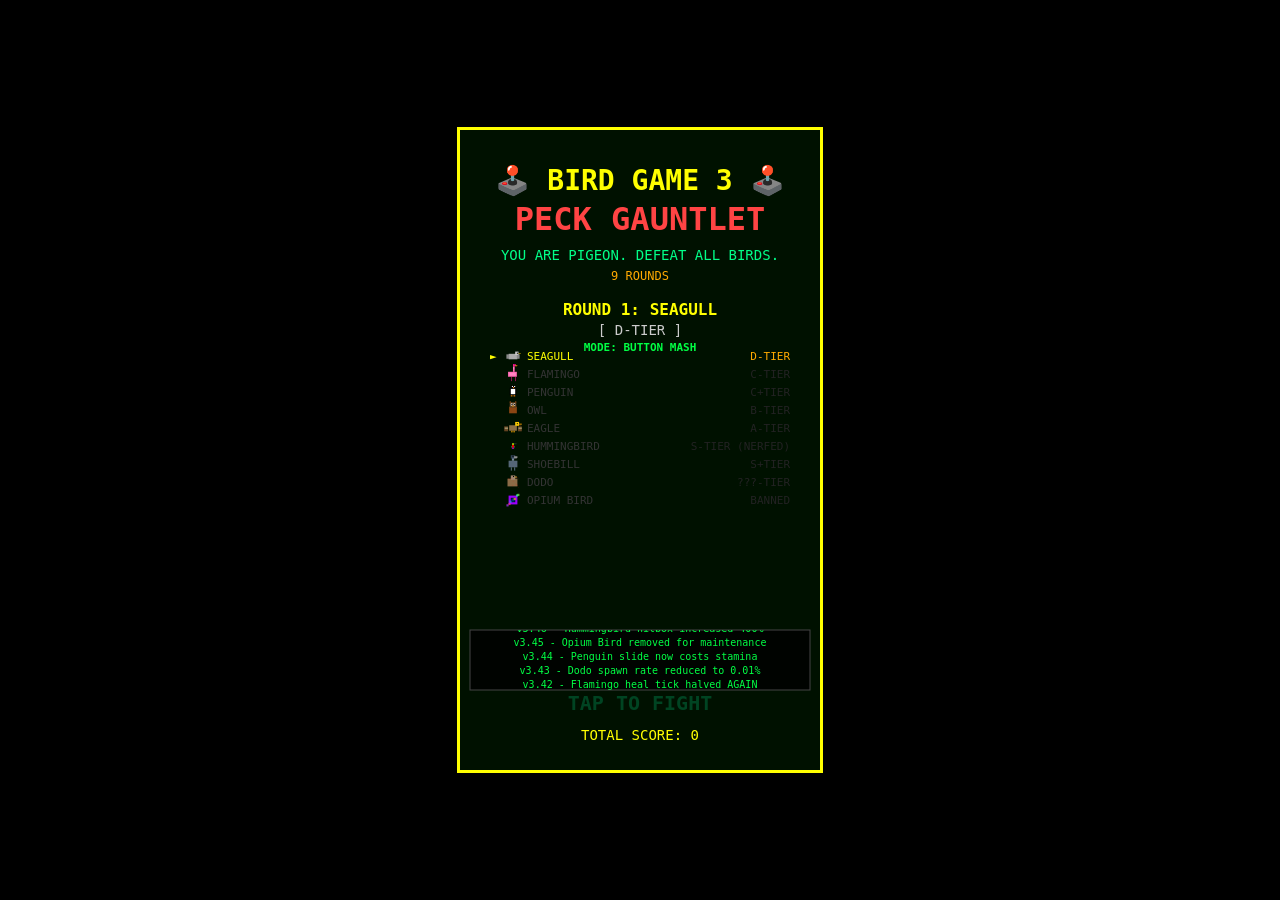
==== docs/index.html @ d5f51c81 "Adjust Hummingbird RHYTHM mechanic: perfect hit resets power, regular hit cuts by 50% Agent-Logs-Url" ====
<!DOCTYPE html>
<html lang="en">
<head>
    <meta charset="UTF-8">
    <meta name="viewport" content="width=device-width, initial-scale=1.0, user-scalable=no">
    <title>🕹️ BIRD GAME 3 - PECK GAUNTLET 🕹️</title>
    <style>
        * { touch-action: manipulation; -webkit-tap-highlight-color: transparent; }
        body { 
            margin: 0; padding: 0; overflow: hidden; background: #000; 
            font-family: monospace; height: 100vh;
            display: flex; justify-content: center; align-items: center;
        }
        canvas { 
            width: 100vw; height: 100vh; 
            max-width: 360px; max-height: 640px; 
            margin: auto; display: block; 
            background: #001100; 
            image-rendering: pixelated; 
            border: 3px solid #ffff00;
        }
    </style>
</head>
<body>
    <canvas id="c" width="360" height="640"></canvas>
    <script>
        console.log('🦜 BIRD GAME 3 - PECK GAUNTLET LOADED');
        const canvas = document.getElementById('c');
        const ctx = canvas.getContext('2d');
        ctx.imageSmoothingEnabled = false;
        const W = 360, H = 640;

        // ===== AUDIO SYNTHESIS (Arcade Style) =====
        const audioCtx = new (window.AudioContext || window.webkitAudioContext)();
        
        function resumeAudioContext() {
            if (audioCtx.state === 'suspended') {
                audioCtx.resume().catch(err => console.log('Audio context resume error:', err));
            }
        }
        
        function playTone(freq, duration, volume = 0.3, waveType = 'square') {
            resumeAudioContext();
            const osc = audioCtx.createOscillator();
            const gain = audioCtx.createGain();
            osc.type = waveType;
            osc.frequency.value = freq;
            gain.gain.setValueAtTime(volume, audioCtx.currentTime);
            gain.gain.exponentialRampToValueAtTime(0.01, audioCtx.currentTime + duration);
            osc.connect(gain);
            gain.connect(audioCtx.destination);
            osc.start(audioCtx.currentTime);
            osc.stop(audioCtx.currentTime + duration);
        }

        function playPeckSound(isPlayer = true) {
            if (isPlayer) {
                playTone(800, 0.08, 0.25, 'square');
                setTimeout(() => playTone(1200, 0.05, 0.2, 'square'), 40);
            } else {
                playTone(600, 0.1, 0.25, 'square');
                setTimeout(() => playTone(900, 0.08, 0.2, 'square'), 50);
            }
        }

        function playHitSound() {
            playTone(1400, 0.06, 0.3, 'sine');
            setTimeout(() => playTone(1800, 0.1, 0.25, 'sine'), 30);
        }

        function playUISound() {
            playTone(1000, 0.05, 0.25, 'square');
        }

        function playStartupJingle() {
            // Pleasant startup tune - simple ascending melody
            const notes = [
                {f: 440, d: 150},   // A4
                {f: 550, d: 150},   // C#5
                {f: 660, d: 150},   // E5
                {f: 880, d: 300}    // A5 - held longer
            ];
            let delay = 0;
            notes.forEach(({f, d}) => {
                setTimeout(() => playTone(f, d / 1000, 0.2, 'sine'), delay);
                delay += d + 50;
            });
        }

        function playVictoryFanfare() {
            const notes = [660, 660, 660, 800, 660, 500, 600];
            const durations = [150, 150, 150, 300, 300, 150, 200];
            let delay = 0;
            notes.forEach((freq, i) => {
                setTimeout(() => playTone(freq, durations[i] / 1000, 0.3, 'square'), delay);
                delay += durations[i];
            });
        }

        function playLevelTransition() {
            const notes = [
                {f: 523, d: 150},   // C5
                {f: 659, d: 150},   // E5
                {f: 784, d: 150},   // G5
                {f: 1047, d: 300}   // C6 - held longer
            ];
            let delay = 0;
            notes.forEach(({f, d}) => {
                setTimeout(() => playTone(f, d / 1000, 0.3, 'sine'), delay);
                delay += d + 50;
            });
        }

        let transitionSoundTimeout;

        function playTimingHitSound(perfect) {
            if (perfect) {
                playTone(1000, 0.05, 0.3, 'square');
                setTimeout(() => playTone(1400, 0.08, 0.25, 'square'), 30);
            } else {
                playTone(700, 0.06, 0.22, 'square');
            }
        }

        function playPrecisionHitSound(bullseye) {
            if (bullseye) {
                playTone(1600, 0.05, 0.3, 'sine');
                setTimeout(() => playTone(2000, 0.08, 0.25, 'sine'), 25);
            } else {
                playTone(1000, 0.06, 0.2, 'sine');
            }
        }

        function playRhythmHitSound(perfect) {
            if (perfect) {
                playTone(880, 0.05, 0.3, 'square');
                setTimeout(() => playTone(1100, 0.08, 0.25, 'square'), 30);
            } else {
                playTone(660, 0.06, 0.2, 'square');
            }
        }

        function playMissSound() {
            playTone(200, 0.08, 0.15, 'sawtooth');
        }

        // ===== BIRD ROSTER =====
        const BIRDS = [
            { name:'SEAGULL',    color:'#cccccc', accent:'#aaaaaa', size:0.9, hp:25, speed:0.08, dmg:1.0, 
              taunt:'EZ LOBBY', winQuote:'SEAGULL MAINS MAD', tier:'D-TIER', 
              stats:{wingDrag:12.1,beakSharp:'C',featherDens:34,peckDPS:8.7,glideRatio:'0.4:1'} },
            { name:'FLAMINGO',   color:'#ff69b4', accent:'#ff1493', size:1.3, hp:45, speed:0.06, dmg:1.3, 
              taunt:'HEALER DIFF', winQuote:'FLAMINGO HEALING NERFED', tier:'C-TIER',
              stats:{wingDrag:18.3,beakSharp:'B-',featherDens:41,peckDPS:6.2,healTick:'+2.1/s'} },
            { name:'PENGUIN',    color:'#4488ff', accent:'#2266cc', size:1.1, hp:38, speed:0.07, dmg:1.4, 
              taunt:'SLIDE SPAMMER', winQuote:'PENGUIN SLIDE PATCHED', tier:'C+TIER',
              stats:{wingDrag:5.0,beakSharp:'B',featherDens:88,peckDPS:11.4,slideSpeed:'MACH 2'} },
            { name:'OWL',        color:'#8B4513', accent:'#654321', size:1.0, hp:40, speed:0.07, dmg:1.6, 
              taunt:'STEALTH IS FAIR', winQuote:'OWL INVIS REMOVED', tier:'B-TIER',
              stats:{wingDrag:9.9,beakSharp:'A-',featherDens:62,peckDPS:14.1,stealthCD:'3.2s'} },
            { name:'EAGLE',      color:'#ffcc00', accent:'#cc9900', size:1.25, hp:50, speed:0.06, dmg:2.1, 
              taunt:'NO SKILL BIRD', winQuote:'EAGLE CARRIED BY HITBOX', tier:'A-TIER',
              stats:{wingDrag:31.7,beakSharp:'S-',featherDens:55,peckDPS:19.8,diveBomb:'420dmg'} },
            { name:'HUMMINGBIRD',color:'#00cc88', accent:'#009966', size:0.7, hp:28, speed:0.15, dmg:1.8, 
              taunt:'STILL BROKEN', winQuote:'HUMMER NERFED AGAIN!!', tier:'S-TIER (NERFED)',
              stats:{wingDrag:2.1,beakSharp:'SS',featherDens:12,peckDPS:31.4,hitbox:'BUGGED',nectarMeter:'EMPTY',staminaDrain:'SEVERE'} },
            { name:'SHOEBILL',   color:'#556677', accent:'#334455', size:1.4, hp:65, speed:0.05, dmg:2.6, 
              taunt:'THE GOAT', winQuote:'SHOEBILL IS FAIR BTW', tier:'S+TIER',
              stats:{wingDrag:44.0,beakSharp:'SS+',featherDens:71,peckDPS:24.6,intimidate:'MAX',stareDown:'∞'} },
            { name:'DODO',       color:'#ff4444', accent:'#cc0000', size:1.6, hp:85, speed:0.04, dmg:3.2, 
              taunt:'LEAVE NOW', winQuote:'HOW???', tier:'???-TIER',
              stats:{wingDrag:'N/A',beakSharp:'???',featherDens:'EXTINCT',peckDPS:'ERROR',existence:'ILLEGAL'} },
            { name:'OPIUM BIRD', color:'#9900ff', accent:'#6600cc', size:1.5, hp:90, speed:0.04, dmg:3.5, 
              taunt:'EROSION', winQuote:'OPIUM BIRD UNLOCKED???', tier:'BANNED',
              stats:{wingDrag:'∞',beakSharp:'VOID',featherDens:'NONE',peckDPS:'REDACTED',dimension:'4TH',rarity:'0.001%'} },
        ];

        const PATCH_NOTES = [
            'v3.47 - Shoebill stare nerfed (was instant KO)',
            'v3.46 - Hummingbird hitbox increased 400%',
            'v3.45 - Opium Bird removed for maintenance',
            'v3.44 - Penguin slide now costs stamina',
            'v3.43 - Dodo spawn rate reduced to 0.01%',
            'v3.42 - Flamingo heal tick halved AGAIN',
            'v3.41 - Eagle dive bomb cooldown +2s',
            'v3.40 - Owl stealth duration capped at 3s',
            'v3.39 - Seagull peck range reduced 15%',
            'v3.38 - HUMMER NECTAR METER ADDED',
            'v3.37 - Hummingbird wings now audible globally',
            'v3.36 - Pigeon peck spam unchanged (working as intended)',
            'v3.35 - Dodo removed from ranked (jk)',
            'v3.34 - Shoebill intimidate aura radius -10%',
            'v3.33 - Bird Game 4 announcement was fake',
            'v3.32 - Hummingbird stamina drain DOUBLED',
            'v3.31 - Fixed bug where Dodo could fly',
            'v3.30 - Opium Bird health pool "adjusted"',
            'v3.29 - Pigeon is fair and balanced - devs',
            'v3.28 - Hummingbird rest-on-flower mechanic added',
        ];

        const HUMMER_NERFS = [
            '⚠️ HITBOX: +400% (patch 1.0.4)',
            '⚠️ STAMINA: DRAINS IN 10s',
            '⚠️ 1-PECK KO BY PIGEON',
            '⚠️ WINGS AUDIBLE GLOBALLY',
            '⚠️ NECTAR METER: MANDATORY',
            '⚠️ STILL SOMEHOW BROKEN',
        ];

        let gameState = 'menu';
        let currentLevel = 0;
        let playerMeter = 0, aiMeter = 0;
        let playerHP = 0, playerMaxHP = 35;
        let aiHP = 0, aiMaxHP = 0;
        let combo = 0, score = 0, totalScore = 0, taps = 0;
        let peckAnim = 0, flashAnim = 0;
        let lastTap = 0;
        let frame = 0;
        let shakeX = 0, shakeY = 0;
        let patchScrollY = 0;
        let dodoWarningTimer = 0;
        let startupJinglePlayed = false;
        let hudGlitch = 0;
        let nerfAlertTimer = 0, nerfAlertText = '';
        let transitionTimer = 0;
        let roundStartFrame = 0;
        let gauntletWinStartFrame = 0;
        let finalApm = 0;
        let introStartFrame = 0;
        let prebattleStartFrame = 0;
        let menuStartFrame = 0;

        // ===== FIGHT STYLE SYSTEM =====
        // Each bird round uses a different WarioWare-style mechanic
        const BIRD_FIGHT_STYLES = [
            'TAP_MASH',    // 0: Seagull     - classic rapid tap
            'RHYTHM',      // 1: Flamingo    - catch the beat
            'TIMING_BAR',  // 2: Penguin     - tap the power zone
            'PRECISION',   // 3: Owl         - hit the moving target
            'TAP_MASH',    // 4: Eagle       - intense tap mash
            'RHYTHM',      // 5: Hummingbird - ultra-fast rhythm
            'TIMING_BAR',  // 6: Shoebill    - heavy timed strikes
            'PRECISION',   // 7: Dodo        - precision shots
            'TAP_MASH',    // 8: Opium Bird  - chaos tap
        ];
        const FIGHT_STYLE_NAMES = {
            'TAP_MASH':   'BUTTON MASH',
            'TIMING_BAR': 'TIMING STRIKE',
            'PRECISION':  'PRECISION SHOT',
            'RHYTHM':     'RHYTHM ATTACK',
        };
        let fightStyle = 'TAP_MASH';
        // TIMING_BAR / RHYTHM shared oscillator
        let sweetSpotPhase = 0;
        // PRECISION target state
        let precTarget = { x: 180, y: 280, vx: 2.5, vy: 1.8, r: 28, flash: 0 };
        // RHYTHM beat track
        let beats = [], beatSpawnTimer = 0;
        // Shared hit feedback display
        let hitFeedback = '', hitFeedbackTimer = 0;
        // Input debounce for non-tap-mash modes
        let lastInputTime = 0;

        let fakeHudValues = { wingDrag:0, beakSharp:0, momentum:0, peckSync:0 };

        function currentBird() { return BIRDS[currentLevel]; }

        function drawSeagull(x, y, lunge, scale = 1) {
            const s = scale;
            ctx.save();
            ctx.translate(x, y);
            if (lunge > 0) ctx.translate(lunge, 0);
            // Body (gray)
            ctx.fillStyle = '#aaaaaa';
            ctx.fillRect(-8*s, -4*s, 16*s, 10*s);
            // Wings
            ctx.fillStyle = '#888888';
            ctx.fillRect(-12*s, -3*s, 5*s, 8*s);
            ctx.fillRect(7*s, -3*s, 5*s, 8*s);
            // Head
            ctx.fillStyle = '#cccccc';
            ctx.fillRect(4*s, -8*s, 6*s, 6*s);
            // Eye
            ctx.fillStyle = '#000000';
            ctx.fillRect(7*s, -6*s, 2*s, 2*s);
            // Beak
            ctx.fillStyle = '#ffcc00';
            ctx.fillRect(10*s, -5*s, 4*s, 1*s);
            ctx.restore();
        }

        function drawFlamingo(x, y, lunge, scale = 1) {
            const s = scale;
            ctx.save();
            ctx.translate(x, y);
            if (lunge > 0) ctx.translate(lunge, 0);
            // Body (rotund, characteristic shape)
            ctx.fillStyle = '#ff69b4';
            ctx.fillRect(-9*s, -4*s, 16*s, 9*s);
            // Body highlight (lighter pink)
            ctx.fillStyle = '#ff85c1';
            ctx.fillRect(-7*s, -2*s, 12*s, 5*s);
            // Long S-curve neck
            ctx.fillStyle = '#ff69b4';
            ctx.fillRect(0*s, -14*s, 3*s, 10*s);
            // Neck curve detail
            ctx.fillStyle = '#ff85c1';
            ctx.fillRect(0*s, -12*s, 2*s, 3*s);
            // Head
            ctx.fillStyle = '#ff1493';
            ctx.fillRect(0*s, -18*s, 5*s, 4*s);
            // Beak (curved downward)
            ctx.fillStyle = '#ffaa00';
            ctx.fillRect(4*s, -16*s, 4*s, 1*s);
            ctx.fillRect(5*s, -15*s, 2*s, 1*s);
            // Eye
            ctx.fillStyle = '#000000';
            ctx.fillRect(2*s, -17*s, 1*s, 1*s);
            // Legs (long and thin, characteristic)
            ctx.fillStyle = '#ff1493';
            ctx.fillRect(-3*s, 5*s, 1*s, 8*s);
            ctx.fillRect(4*s, 5*s, 1*s, 8*s);
            ctx.restore();
        }

        function drawPenguin(x, y, lunge, scale = 1) {
            const s = scale;
            ctx.save();
            ctx.translate(x, y);
            if (lunge > 0) ctx.translate(lunge, 0);
            // Body (black)
            ctx.fillStyle = '#000000';
            ctx.fillRect(-6*s, -8*s, 12*s, 14*s);
            // Belly (white)
            ctx.fillStyle = '#ffffff';
            ctx.fillRect(-4*s, -6*s, 8*s, 10*s);
            // Head (black)
            ctx.fillStyle = '#000000';
            ctx.fillRect(-4*s, -12*s, 8*s, 6*s);
            // Eyes
            ctx.fillStyle = '#ffffff';
            ctx.fillRect(-2*s, -11*s, 2*s, 2*s);
            ctx.fillRect(2*s, -11*s, 2*s, 2*s);
            // Beak
            ctx.fillStyle = '#ff8800';
            ctx.fillRect(0*s, -9*s, 2*s, 2*s);
            // Feet
            ctx.fillStyle = '#ff8800';
            ctx.fillRect(-4*s, 6*s, 3*s, 2*s);
            ctx.fillRect(1*s, 6*s, 3*s, 2*s);
            ctx.restore();
        }

        function drawOwl(x, y, lunge, scale = 1) {
            const s = scale;
            ctx.save();
            ctx.translate(x, y);
            if (lunge > 0) ctx.translate(lunge, 0);
            // Body
            ctx.fillStyle = '#8B4513';
            ctx.fillRect(-7*s, -6*s, 14*s, 12*s);
            // Head
            ctx.fillStyle = '#654321';
            ctx.fillRect(-6*s, -14*s, 12*s, 10*s);
            // Ear tufts
            ctx.fillStyle = '#8B4513';
            ctx.fillRect(-6*s, -16*s, 2*s, 3*s);
            ctx.fillRect(4*s, -16*s, 2*s, 3*s);
            // Big eyes (white)
            ctx.fillStyle = '#ffffff';
            ctx.fillRect(-4*s, -12*s, 3*s, 4*s);
            ctx.fillRect(1*s, -12*s, 3*s, 4*s);
            // Pupils
            ctx.fillStyle = '#000000';
            ctx.fillRect(-3*s, -11*s, 2*s, 2*s);
            ctx.fillRect(2*s, -11*s, 2*s, 2*s);
            // Beak
            ctx.fillStyle = '#ffaa00';
            ctx.fillRect(-1*s, -8*s, 2*s, 2*s);
            ctx.restore();
        }

        function drawEagle(x, y, lunge, scale = 1) {
            const s = scale;
            ctx.save();
            ctx.translate(x, y);
            if (lunge > 0) ctx.translate(lunge, 0);
            // Body (brown)
            ctx.fillStyle = '#8B6F47';
            ctx.fillRect(-7*s, -5*s, 14*s, 10*s);
            // Wings spread wide
            ctx.fillStyle = '#654321';
            ctx.fillRect(-16*s, -3*s, 7*s, 9*s);
            ctx.fillRect(9*s, -3*s, 7*s, 9*s);
            // Wing detail (lighter stripe)
            ctx.fillStyle = '#9B8F67';
            ctx.fillRect(-15*s, -1*s, 6*s, 3*s);
            ctx.fillRect(10*s, -1*s, 6*s, 3*s);
            // Head (golden)
            ctx.fillStyle = '#ffcc00';
            ctx.fillRect(4*s, -11*s, 7*s, 7*s);
            // Eye (fierce!)
            ctx.fillStyle = '#000000';
            ctx.fillRect(7*s, -9*s, 2*s, 2*s);
            ctx.fillStyle = '#ffff00';
            ctx.fillRect(8*s, -8*s, 1*s, 1*s);
            // Hooked beak (prominent)
            ctx.fillStyle = '#cc8800';
            ctx.fillRect(11*s, -8*s, 5*s, 2*s);
            ctx.fillStyle = '#aa6600';
            ctx.fillRect(11*s, -6*s, 4*s, 1*s);
            // Talons (feet)
            ctx.fillStyle = '#ffaa00';
            ctx.fillRect(-3*s, 5*s, 2*s, 3*s);
            ctx.fillRect(1*s, 5*s, 2*s, 3*s);
            ctx.restore();
        }

        function drawHummingbird(x, y, lunge, scale = 1) {
            const s = scale;
            ctx.save();
            ctx.translate(x, y);
            if (lunge > 0) ctx.translate(lunge, 0);
            // Body (tiny and iridescent)
            ctx.fillStyle = `hsl(${frame*5%360},100%,45%)`;
            ctx.fillRect(-2*s, -2*s, 4*s, 5*s);
            // Head (distinct)
            ctx.fillStyle = `hsl(${frame*6%360},100%,50%)`;
            ctx.fillRect(-1.5*s, -5*s, 3*s, 3*s);
            // Long needle-like beak
            ctx.fillStyle = '#888888';
            ctx.fillRect(1.5*s, -4*s, 5*s, 0.5*s);
            // Tail (spread)
            ctx.fillStyle = `hsl(${frame*4%360},80%,45%)`;
            ctx.fillRect(-2*s, 3*s, 4*s, 2*s);
            // Wing beats (animated, rapid motion)
            ctx.fillStyle = `hsla(${frame*12%360},90%,55%,0.7)`;
            ctx.fillRect(-3.5*s, 0*s, 1*s, 3*s);
            ctx.fillRect(2.5*s, 0*s, 1*s, 3*s);
            ctx.restore();
        }

        function drawShoebill(x, y, lunge, scale = 1) {
            const s = scale;
            ctx.save();
            ctx.translate(x, y);
            if (lunge > 0) ctx.translate(lunge, 0);
            // Body
            ctx.fillStyle = '#556677';
            ctx.fillRect(-8*s, -6*s, 16*s, 12*s);
            // Long neck
            ctx.fillStyle = '#778899';
            ctx.fillRect(-2*s, -12*s, 4*s, 6*s);
            // Head
            ctx.fillStyle = '#334455';
            ctx.fillRect(-4*s, -16*s, 8*s, 6*s);
            // HUGE beak
            ctx.fillStyle = '#999999';
            ctx.fillRect(2*s, -14*s, 6*s, 3*s);
            ctx.fillStyle = '#777777';
            ctx.fillRect(2*s, -11*s, 5*s, 1*s);
            // Eye
            ctx.fillStyle = '#000000';
            ctx.fillRect(-1*s, -15*s, 2*s, 2*s);
            // Legs
            ctx.fillStyle = '#556677';
            ctx.fillRect(-4*s, 6*s, 2*s, 6*s);
            ctx.fillRect(2*s, 6*s, 2*s, 6*s);
            ctx.restore();
        }

        function drawDodo(x, y, lunge, scale = 1) {
            const s = scale;
            ctx.save();
            ctx.translate(x, y);
            if (lunge > 0) ctx.translate(lunge, 0);
            // Round body (heavy!)
            ctx.fillStyle = '#8B6B47';
            ctx.fillRect(-10*s, -6*s, 18*s, 14*s);
            // Head
            ctx.fillStyle = '#A0826D';
            ctx.fillRect(-4*s, -12*s, 8*s, 8*s);
            // Beak
            ctx.fillStyle = '#ccaa44';
            ctx.fillRect(3*s, -10*s, 4*s, 2*s);
            // Eye
            ctx.fillStyle = '#000000';
            ctx.fillRect(0*s, -11*s, 2*s, 2*s);
            // Red static flicker (particle-style, no box)
            if (frame%10 < 3) {
                for (let i = 0; i < 12; i++) {
                    ctx.fillStyle = `rgba(255,0,0,${0.15 + Math.random() * 0.2})`;
                    const px = (-12 + Math.random() * 22) * s;
                    const py = (-14 + Math.random() * 24) * s;
                    ctx.fillRect(px, py, 1.5*s, 1.5*s);
                }
            }
            ctx.restore();
        }

        function drawOpiumBird(x, y, lunge, scale = 1) {
            const s = scale;
            ctx.save();
            ctx.translate(x, y);
            if (lunge > 0) ctx.translate(lunge, 0);
            // Giant eye
            ctx.fillStyle = '#9900ff';
            ctx.fillRect(-8*s, -8*s, 16*s, 16*s);
            // Pupil (animated)
            ctx.fillStyle = '#000000';
            ctx.fillRect(-4*s, -4*s, 8*s, 8*s);
            // Iris glow
            ctx.fillStyle = `hsla(${frame*8%360},100%,50%,0.5)`;
            ctx.fillRect(-3*s, -3*s, 6*s, 6*s);
            // Spinning particles (keeps special effect)
            for (let i = 0; i < 6; i++) {
                ctx.fillStyle = `hsla(${frame*3+i*60},100%,60%,0.7)`;
                const px = Math.sin(frame*0.05+i) * 10 * s;
                const py = Math.cos(frame*0.07+i) * 10 * s;
                ctx.fillRect(px-2*s, py-2*s, 4*s, 4*s);
            }
            ctx.restore();
        }

        function drawPixelBird(x, y, bird, facingLeft, lunge, customScale = null) {
            const scale = customScale ?? ((bird.size || 1) * 1.8);
            ctx.save();
            ctx.translate(x, y);
            // All birds drawn facing RIGHT, flip if needed
            if (facingLeft) ctx.scale(-1, 1);
            
            switch(bird.name) {
                case 'SEAGULL':     drawSeagull(0, 0, lunge, scale); break;
                case 'FLAMINGO':    drawFlamingo(0, 0, lunge, scale); break;
                case 'PENGUIN':     drawPenguin(0, 0, lunge, scale); break;
                case 'OWL':         drawOwl(0, 0, lunge, scale); break;
                case 'EAGLE':       drawEagle(0, 0, lunge, scale); break;
                case 'HUMMINGBIRD': drawHummingbird(0, 0, lunge, scale); break;
                case 'SHOEBILL':    drawShoebill(0, 0, lunge, scale); break;
                case 'DODO':        drawDodo(0, 0, lunge, scale); break;
                case 'OPIUM BIRD':  drawOpiumBird(0, 0, lunge, scale); break;
            }
            ctx.restore();
        }

        function drawPigeon(x, y, lunge, scale = 1) {
            const s = 1.2 * scale;
            ctx.save();
            ctx.translate(x, y);
            // Pixel-art pigeon, drawn facing RIGHT (head/beak on +x side)
            if (lunge > 0) ctx.translate(lunge, 0);

            // Tail (leftmost, slightly downward)
            ctx.fillStyle = '#555';
            ctx.fillRect(-19*s, 1*s, 7*s, 5*s);

            // Body
            ctx.fillStyle = '#888';
            ctx.fillRect(-14*s, -5*s, 24*s, 13*s);

            // Belly highlight
            ctx.fillStyle = '#aaaaaa';
            ctx.fillRect(-10*s, -1*s, 14*s, 8*s);

            // Wing stripe
            ctx.fillStyle = '#555';
            ctx.fillRect(-10*s, -4*s, 18*s, 2*s);

            // Iridescent neck (shifts colour every frame)
            ctx.fillStyle = `hsl(${frame*3%360},70%,45%)`;
            ctx.fillRect(2*s, -7*s, 8*s, 7*s);

            // Head
            ctx.fillStyle = '#999';
            ctx.fillRect(4*s, -11*s, 8*s, 8*s);

            // Beak (upper + lower)
            ctx.fillStyle = '#cc9900';
            ctx.fillRect(11*s, -8*s, 6*s, 3*s);
            ctx.fillStyle = '#aa8800';
            ctx.fillRect(11*s, -6*s, 5*s, 2*s);

            // Eye (white sclera, black pupil, orange iris dot)
            ctx.fillStyle = '#ffffff';
            ctx.fillRect(8*s, -10*s, 4*s, 4*s);
            ctx.fillStyle = '#000000';
            ctx.fillRect(9*s, -9*s, 2*s, 2*s);
            ctx.fillStyle = '#ff6600';
            ctx.fillRect(9*s, -9*s, 1*s, 1*s);

            // Feet
            ctx.fillStyle = '#cc7700';
            ctx.fillRect(-3*s, 8*s, 2*s, 5*s);
            ctx.fillRect(-6*s, 13*s, 4*s, 2*s);
            ctx.fillRect(-3*s, 13*s, 5*s, 2*s);
            ctx.fillRect(3*s, 8*s, 2*s, 5*s);
            ctx.fillRect( 0*s, 13*s, 3*s, 2*s);
            ctx.fillRect( 3*s, 13*s, 5*s, 2*s);

            ctx.restore();
        }


        function updateFakeHud() {
            fakeHudValues.wingDrag = (Math.sin(frame*0.02)*15 + 30 + combo*0.5).toFixed(1);
            fakeHudValues.beakSharp = ['C','C+','B-','B','B+','A-','A','A+','S','S+','SS'][Math.min(combo, 10)];
            fakeHudValues.momentum = Math.floor(Math.sin(frame*0.03)*50 + 50 + taps*0.1);
            fakeHudValues.peckSync = (Math.cos(frame*0.015)*20 + 80).toFixed(1) + '%';
        }

        function drawFakeHud() {
            ctx.fillStyle = 'rgba(0,20,0,0.85)';
            ctx.fillRect(5, 90, 145, 85);
            ctx.strokeStyle = '#00ff44'; ctx.lineWidth = 1;
            ctx.strokeRect(5, 90, 145, 85);
            ctx.fillStyle = '#00ff44'; ctx.font = '8px monospace'; ctx.textAlign = 'left';
            ctx.fillText(`WING DRAG: ${fakeHudValues.wingDrag}`, 10, 102);
            ctx.fillText(`BEAK: ${fakeHudValues.beakSharp}`, 10, 112);
            ctx.fillText(`MOMENTUM: ${fakeHudValues.momentum}`, 10, 122);
            ctx.fillText(`PECK SYNC: ${fakeHudValues.peckSync}`, 10, 132);
            ctx.fillStyle = '#ffff00';
            ctx.fillText(`FEATHER: ${Math.floor(frame*0.3%99)+1}/99`, 10, 142);
            ctx.fillText(`LOBBY: #${(frame*7%9999).toString().padStart(4,'0')}`, 10, 152);

            const b = currentBird();
            ctx.fillStyle = 'rgba(20,0,0,0.85)';
            ctx.fillRect(W-150, 90, 145, 85);
            ctx.strokeStyle = '#ff4444'; ctx.lineWidth = 1;
            ctx.strokeRect(W-150, 90, 145, 85);
            ctx.fillStyle = '#ff8844'; ctx.font = '8px monospace'; ctx.textAlign = 'right';
            const s = b.stats;
            ctx.fillText(`DRAG: ${s.wingDrag}`, W-10, 102);
            ctx.fillText(`BEAK: ${s.beakSharp}`, W-10, 112);
            ctx.fillText(`DPS: ${s.peckDPS}`, W-10, 122);
            ctx.fillText(`DENS: ${s.featherDens}`, W-10, 132);
            const extraKey = Object.keys(s).find(k => !['wingDrag','beakSharp','featherDens','peckDPS'].includes(k));
            if (extraKey) {
                ctx.fillStyle = '#ff4444';
                ctx.fillText(`${extraKey.toUpperCase()}: ${s[extraKey]}`, W-10, 142);
            }
            ctx.fillStyle = '#ff6666';
            ctx.fillText(`TIER: ${b.tier}`, W-10, 152);
        }

        function drawNerfAlert() {
            if (nerfAlertTimer > 0 && currentLevel === 5) {
                const alpha = Math.min(nerfAlertTimer / 30, 1);
                ctx.fillStyle = `rgba(255,0,0,${alpha * 0.3})`;
                ctx.fillRect(0, 155, W, 28);
                ctx.fillStyle = `rgba(255,255,0,${alpha})`;
                ctx.font = 'bold 11px monospace';
                ctx.textAlign = 'center';
                ctx.fillText(nerfAlertText, W/2, 173);
                nerfAlertTimer--;
            }
        }

        function drawTransition() {
            const b = BIRDS[currentLevel];
            ctx.fillStyle = '#002200';
            ctx.fillRect(0,0,W,H);
            ctx.fillStyle = '#00ff44'; ctx.font = 'bold 28px monospace'; ctx.textAlign='center';
            ctx.fillText('PIGEON WINS!', W/2, 150);
            ctx.fillStyle = b.color; ctx.font = 'bold 20px monospace';
            ctx.fillText(`${b.name} DEFEATED`, W/2, 200);
            ctx.fillStyle = '#ffff00'; ctx.font = '16px monospace';
            ctx.fillText(b.winQuote, W/2, 250);
            ctx.fillStyle = '#ffaa00'; ctx.font = 'bold 18px monospace';
            ctx.fillText(`SCORE: +${score}`, W/2, 310);
            if (currentLevel === 5) {
                ctx.fillStyle = '#ff4444'; ctx.font = 'bold 14px monospace';
                ctx.fillText('🎉 HUMMER FINALLY NERFED 🎉', W/2, 380);
                ctx.fillStyle = '#ffaa00'; ctx.font = '11px monospace';
                const ni = Math.floor(transitionTimer/45) % HUMMER_NERFS.length;
                ctx.fillText(HUMMER_NERFS[ni], W/2, 400);
            }
            ctx.fillStyle = '#888'; ctx.font = '12px monospace';
            const readyText = transitionTimer > 90 ? 'READY?' : `PREPARING... ${Math.ceil((90-transitionTimer)/30)}`;
            ctx.fillText(readyText, W/2, H-50);
        }

        function drawMenu() {
            ctx.fillStyle = '#001100';
            ctx.fillRect(0, 0, W, H);
            ctx.fillStyle = '#ffff00'; ctx.font = 'bold 28px monospace'; ctx.textAlign = 'center';
            ctx.fillText('🕹️ BIRD GAME 3 🕹️', W/2, 60);
            ctx.font = 'bold 32px monospace'; ctx.fillStyle = '#ff4444';
            ctx.fillText('PECK GAUNTLET', W/2, 100);
            ctx.font = '14px monospace'; ctx.fillStyle = '#00ff88';
            ctx.fillText('YOU ARE PIGEON. DEFEAT ALL BIRDS.', W/2, 130);
            ctx.fillStyle = '#ffaa00'; ctx.font = '12px monospace';
            ctx.fillText(`9 ROUNDS`, W/2, 150);
            ctx.fillStyle = '#ffff00'; ctx.font = 'bold 16px monospace';
            ctx.fillText(`ROUND ${currentLevel+1}: ${currentBird().name}`, W/2, 185);
            ctx.fillStyle = currentBird().color;
            ctx.font = '14px monospace';
            ctx.fillText(`[ ${currentBird().tier} ]`, W/2, 205);
            const styleKey = BIRD_FIGHT_STYLES[currentLevel] || 'TAP_MASH';
            const styleColors = { 'TAP_MASH':'#00ff44', 'TIMING_BAR':'#ffaa00', 'PRECISION':'#00ccff', 'RHYTHM':'#ff66ff' };
            ctx.fillStyle = styleColors[styleKey] || '#aaaaaa';
            ctx.font = 'bold 11px monospace';
            ctx.fillText(`MODE: ${FIGHT_STYLE_NAMES[styleKey] || styleKey}`, W/2, 221);
            ctx.font = '11px monospace'; ctx.textAlign = 'left';
            for (let i = 0; i < BIRDS.length; i++) {
                const y = 230 + i * 18;
                const beaten = i < currentLevel;
                const current = i === currentLevel;
                ctx.fillStyle = beaten ? '#006600' : (current ? '#ffff00' : '#333333');
                ctx.fillText(`${beaten ? '✓' : current ? '►' : ' '}`, 30, y);
                drawPixelBird(53, y - 4, BIRDS[i], false, 0, 0.55);
                ctx.fillText(`${BIRDS[i].name}`, 67, y);
                ctx.textAlign = 'right';
                ctx.fillStyle = beaten ? '#004400' : (current ? '#ffaa00' : '#222222');
                ctx.fillText(BIRDS[i].tier, W-30, y);
                ctx.textAlign = 'left';
            }
            ctx.fillStyle = 'rgba(0,0,0,0.8)'; ctx.fillRect(10, H-140, W-20, 60);
            ctx.strokeStyle = '#444'; ctx.strokeRect(10, H-140, W-20, 60);
            ctx.save();
            ctx.beginPath(); ctx.rect(10, H-140, W-20, 60); ctx.clip();
            ctx.fillStyle = '#00ff44'; ctx.font = '10px monospace'; ctx.textAlign = 'center';
            for (let i = 0; i < PATCH_NOTES.length; i++) {
                const y = H - 130 + i * 14 - patchScrollY;
                if (y > H-145 && y < H-75) {
                    ctx.fillText(PATCH_NOTES[i], W/2, y);
                }
            }
            ctx.restore();
            ctx.fillStyle = frame%40<20 ? '#00ff88' : '#004422';
            ctx.font = 'bold 20px monospace'; ctx.textAlign = 'center';
            ctx.fillText('TAP TO FIGHT', W/2, H-60);
            ctx.fillStyle = '#ffff00'; ctx.font = '14px monospace';
            ctx.fillText(`TOTAL SCORE: ${totalScore}`, W/2, H-30);
        }

        function drawBirdIntro() {
            const b = currentBird();
            const introFrames = frame - introStartFrame;
            const canContinue = introFrames > 75;

            const bg = ctx.createLinearGradient(0, 0, 0, H);
            bg.addColorStop(0, '#000814');
            bg.addColorStop(0.55, '#001a10');
            bg.addColorStop(1, '#000b07');
            ctx.fillStyle = bg;
            ctx.fillRect(0, 0, W, H);

            const aura = ctx.createRadialGradient(W / 2, 255, 15, W / 2, 255, 170);
            aura.addColorStop(0, `${b.color}55`);
            aura.addColorStop(0.5, `${b.color}22`);
            aura.addColorStop(1, 'rgba(0,0,0,0)');
            ctx.fillStyle = aura;
            ctx.fillRect(0, 90, W, 320);

            ctx.strokeStyle = `${b.color}66`;
            ctx.lineWidth = 2;
            for (let i = 0; i < 3; i++) {
                const r = 62 + i * 20 + Math.sin(frame * 0.03 + i) * 3;
                ctx.beginPath();
                ctx.arc(W / 2, 252, r, 0, Math.PI * 2);
                ctx.stroke();
            }

            for (let i = 0; i < 32; i++) {
                const colors = ['#ff006e', '#00d4ff', '#ffbe0b', '#fb5607', '#8338ec'];
                ctx.fillStyle = `${colors[i % colors.length]}88`;
                ctx.fillRect((i * 12 + frame * 5) % (W + 20) - 10, (i * 23 + frame * 3) % H, 4, 4);
            }

            ctx.fillStyle = '#ffff00';
            ctx.font = 'bold 14px monospace';
            ctx.textAlign = 'center';
            ctx.fillText(`INCOMING OPPONENT ${currentLevel + 1}/9`, W / 2, 80);

            drawPixelBird(W / 2, 250, b, true, 0);

            ctx.fillStyle = b.color;
            ctx.font = 'bold 30px monospace';
            ctx.fillText(b.name, W / 2, 340);
            ctx.fillStyle = '#ff8844';
            ctx.font = 'bold 14px monospace';
            ctx.fillText(`[ ${b.tier} ]`, W / 2, 365);

            ctx.fillStyle = '#ffffff';
            ctx.font = '12px monospace';
            ctx.fillText(`HP ${b.hp}  |  SPD ${b.speed.toFixed(2)}  |  DMG ${b.dmg.toFixed(1)}`, W / 2, 400);
            ctx.fillStyle = '#ff4444';
            ctx.font = 'bold 14px monospace';
            ctx.fillText(`"${b.taunt}"`, W / 2, 430);

            if (canContinue) {
                ctx.fillStyle = frame % 30 < 15 ? '#00ff88' : '#004422';
                ctx.font = 'bold 18px monospace';
                ctx.fillText('TAP TO CONTINUE', W / 2, 545);
            } else {
                ctx.fillStyle = '#888';
                ctx.font = 'bold 12px monospace';
                ctx.fillText(`LOCKED ${Math.ceil((75 - introFrames) / 60)}...`, W / 2, 545);
            }
        }

        function drawPreBattle() {
            const b = currentBird();
            const prebattleFrames = frame - prebattleStartFrame;
            const canStart = prebattleFrames > 45;
            ctx.fillStyle = '#000'; ctx.fillRect(0,0,W,H);
            const t = frame % 120;
            if (t < 60) {
                ctx.fillStyle = `rgba(${b.color},0.1)`;
                ctx.fillRect(0,0,W,H);
            }
            ctx.fillStyle = '#ffff00'; ctx.font = 'bold 18px monospace'; ctx.textAlign = 'center';
            ctx.fillText(`ROUND ${currentLevel+1}`, W/2, 100);
            ctx.font = 'bold 36px monospace'; ctx.fillStyle = '#ffffff';
            ctx.fillText('VS', W/2, 200);
            drawPigeon(W/2 - 80, 300, 0);
            ctx.fillStyle = '#00ff44'; ctx.font = 'bold 16px monospace';
            ctx.fillText('PIGEON', W/2 - 80, 350);
            drawPixelBird(W/2 + 80, 300, b, true, 0);
            ctx.fillStyle = b.color; ctx.font = 'bold 16px monospace';
            ctx.fillText(b.name, W/2 + 80, 350);
            ctx.font = '12px monospace'; ctx.fillStyle = '#ff8844';
            ctx.fillText(b.tier, W/2 + 80, 368);
            ctx.fillStyle = '#ff4444'; ctx.font = 'bold 14px monospace';
            ctx.fillText(`"${b.taunt}"`, W/2, 420);
            if (currentLevel === 5) {
                ctx.fillStyle = 'rgba(255,0,0,0.2)'; ctx.fillRect(0,440,W,60);
                ctx.fillStyle = '#ff4444'; ctx.font = 'bold 12px monospace';
                ctx.fillText('⚠️ HUMMINGBIRD NERFED IN v3.46 ⚠️', W/2, 458);
                ctx.fillStyle = '#ffaa00'; ctx.font = '10px monospace';
                ctx.fillText('HITBOX +400% | STAMINA DRAIN | NECTAR REQUIRED', W/2, 474);
                ctx.fillText('STILL SOMEHOW S-TIER???', W/2, 488);
            }
            if (canStart && frame % 30 < 15) {
                ctx.fillStyle = '#00ff88'; ctx.font = 'bold 18px monospace';
                ctx.fillText('TAP TO START', W/2, 540);
            } else if (!canStart) {
                ctx.fillStyle = '#888';
                ctx.font = 'bold 12px monospace';
                ctx.fillText(`GET READY ${Math.ceil((45 - prebattleFrames) / 60)}...`, W/2, 540);
            }
        }

        function drawDodoWarning() {
            ctx.fillStyle = '#110000'; ctx.fillRect(0,0,W,H);
            if (frame%10<5) {
                ctx.fillStyle = 'rgba(255,0,0,0.3)'; ctx.fillRect(0,0,W,H);
            }
            ctx.fillStyle = '#ff0000'; ctx.font = 'bold 28px monospace'; ctx.textAlign='center';
            ctx.fillText('⚠️ WARNING ⚠️', W/2, 150);
            ctx.font = 'bold 22px monospace'; ctx.fillStyle = '#ff4444';
            ctx.fillText('DODO DETECTED', W/2, 200);
            ctx.fillText('IN YOUR LOBBY', W/2, 235);
            ctx.font = '16px monospace'; ctx.fillStyle = '#ff8888';
            ctx.fillText('RECOMMENDED ACTION:', W/2, 300);
            ctx.font = 'bold 24px monospace'; ctx.fillStyle = '#ffffff';
            ctx.fillText('LEAVE IMMEDIATELY', W/2, 340);
            ctx.font = '14px monospace'; ctx.fillStyle = '#ff6666';
            ctx.fillText(`AUTO-QUIT IN ${Math.ceil((180-dodoWarningTimer)/60)}...`, W/2, 400);
            ctx.fillStyle = frame%20<10 ? '#ffff00' : '#000';
            ctx.font = 'bold 16px monospace';
            ctx.fillText('TAP TO FIGHT ANYWAY', W/2, 460);
            ctx.fillStyle = '#ff0000'; ctx.font = '10px monospace';
            ctx.fillText('(NOT RECOMMENDED)', W/2, 480);
        }

        function drawLose() {
            const b = currentBird();
            ctx.fillStyle = '#220000'; ctx.fillRect(0,0,W,H);
            ctx.fillStyle = '#ff4444'; ctx.font = 'bold 36px monospace'; ctx.textAlign='center';
            ctx.fillText(`${b.name} WINS!`, W/2, 150);
            ctx.fillStyle = '#ff8844'; ctx.font = '20px monospace';
            ctx.fillText(`"${b.taunt}"`, W/2, 200);
            ctx.fillStyle = '#ffff00'; ctx.font = 'bold 20px monospace';
            ctx.fillText(`SCORE: ${score}`, W/2, 270);
            const insults = ['GIT GUD','SKILL ISSUE','PIGEON DIFF','UNINSTALL','TOUCH GRASS','PECK HARDER','L + RATIO'];
            ctx.fillStyle = '#ff6644'; ctx.font = 'bold 18px monospace';
            ctx.fillText(insults[Math.floor(frame/60)%insults.length], W/2, 340);
            if (currentLevel === 5) {
                ctx.fillStyle = '#ff0000'; ctx.font = '14px monospace';
                ctx.fillText('LOST TO NERFED HUMMER 💀', W/2, 390);
            }
            if (currentLevel >= 7) {
                ctx.fillStyle = '#ff0000'; ctx.font = '14px monospace';
                ctx.fillText('WE WARNED YOU', W/2, 390);
            }
            ctx.fillStyle = frame%30<15 ? '#00ff88' : '#004422';
            ctx.font = 'bold 16px monospace';
            ctx.fillText('TAP TO RESTART RUN', W/2, 470);
            ctx.fillStyle = '#666'; ctx.font = '12px monospace';
            ctx.fillText('(BACK TO ROUND 1)', W/2, 492);
        }

        function drawGauntletWin() {
            const endFrames = frame - gauntletWinStartFrame;
            const canRestart = endFrames > 120;
            const pulse = (Math.sin(frame * 0.06) + 1) / 2;
            const titleGlow = 0.25 + pulse * 0.45;
            const scoreRank = totalScore >= 1600 ? 'S++' : totalScore >= 1300 ? 'S+' : totalScore >= 1000 ? 'S' : totalScore >= 700 ? 'A' : 'B';
            const apm = finalApm;

            const bg = ctx.createLinearGradient(0, 0, 0, H);
            bg.addColorStop(0, `hsl(${(frame * 0.4) % 360}, 70%, 9%)`);
            bg.addColorStop(1, '#050008');
            ctx.fillStyle = bg;
            ctx.fillRect(0, 0, W, H);

            for (let i = 0; i < 6; i++) {
                const r = 45 + i * 34 + (frame % 34);
                ctx.strokeStyle = `hsla(${(frame * 2 + i * 60) % 360},100%,60%,0.22)`;
                ctx.lineWidth = 2;
                ctx.beginPath();
                ctx.arc(W / 2, 120, r, 0, Math.PI * 2);
                ctx.stroke();
            }

            for (let i = 0; i < 120; i++) {
                ctx.fillStyle = `hsla(${(i * 7 + frame * 3) % 360},100%,65%,0.9)`;
                ctx.fillRect(
                    Math.sin(frame * 0.05 + i * 0.7) * (W / 2 + 15) + W / 2,
                    (i * 7 + frame * 1.8) % H,
                    4,
                    4
                );
            }

            ctx.fillStyle = `rgba(255,255,120,${titleGlow})`;
            ctx.fillRect(0, 70, W, 70);
            ctx.fillStyle = '#ffff00'; ctx.font = 'bold 30px monospace'; ctx.textAlign = 'center';
            ctx.fillText('🏆 GAUNTLET COMPLETE 🏆', W / 2, 115);
            ctx.fillStyle = '#00ff44'; ctx.font = 'bold 16px monospace';
            ctx.fillText('PIGEON ASCENDED TO PATCH NOTES', W / 2, 148);

            ctx.fillStyle = 'rgba(0,0,0,0.72)';
            ctx.fillRect(24, 168, W - 48, 142);
            ctx.strokeStyle = '#ffff00'; ctx.lineWidth = 2;
            ctx.strokeRect(24, 168, W - 48, 142);
            ctx.fillStyle = '#ffffff'; ctx.font = 'bold 15px monospace'; ctx.textAlign = 'left';
            ctx.fillText(`TOTAL SCORE : ${totalScore}`, 36, 195);
            ctx.fillText(`LOBBY RANK  : ${scoreRank}`, 36, 217);
            ctx.fillText(`TAPS/MIN    : ${apm}`, 36, 239);
            ctx.fillText(`FINAL VERDICT: PIGEON META`, 36, 261);
            ctx.fillStyle = '#ff66ff';
            ctx.fillText('BIRD COUNCIL STATUS: CLEARED', 36, 283);

            drawPigeon(W / 2 - 90, 350 + Math.sin(frame * 0.08) * 4, 18);
            drawPixelBird(W / 2 + 90, 350 + Math.cos(frame * 0.06) * 4, BIRDS[BIRDS.length - 1], true, 0);
            ctx.fillStyle = '#00ff88'; ctx.font = 'bold 14px monospace'; ctx.textAlign = 'center';
            ctx.fillText('CHAMPION', W / 2 - 90, 390);
            ctx.fillStyle = '#cc66ff';
            ctx.fillText('FINAL BOSS', W / 2 + 90, 390);

            ctx.font = '11px monospace';
            for (let i = 0; i < BIRDS.length; i++) {
                ctx.fillStyle = BIRDS[i].color;
                const col = i < 5 ? 0 : 1;
                const row = i < 5 ? i : i - 5;
                ctx.fillText(`${BIRDS[i].name} ✓`, 84 + col * 176, 425 + row * 20);
            }

            ctx.fillStyle = '#ff4444'; ctx.font = 'bold 13px monospace';
            ctx.fillText('HUMMINGBIRD NERFED INTO OBLIVION', W / 2, 542);
            ctx.fillStyle = '#ff00ff'; ctx.font = 'bold 15px monospace';
            ctx.fillText('PIGEON MAINS RISE UP', W / 2, 565);
            if (canRestart) {
                ctx.fillStyle = frame % 30 < 15 ? '#00ff88' : '#004422';
                ctx.font = 'bold 16px monospace';
                ctx.fillText('TAP TO RESTART', W / 2, 596);
            } else {
                ctx.fillStyle = '#888';
                ctx.font = 'bold 12px monospace';
                ctx.fillText(`VICTORY SCREEN LOCKED ${Math.ceil((120 - endFrames) / 60)}...`, W / 2, 596);
            }
        }

        function drawFightStyleUI() {
            const b = currentBird();
            const bw = W - 40;
            ctx.textAlign = 'left';

            if (fightStyle === 'TAP_MASH') {
                ctx.fillStyle = 'rgba(0,0,0,0.85)'; ctx.fillRect(10,H-108,W-20,75);
                ctx.strokeStyle = '#ffff00'; ctx.strokeRect(10,H-108,W-20,75);
                ctx.fillStyle = '#00ff44'; ctx.fillRect(20,H-100,(playerMeter/10)*bw,16);
                ctx.strokeStyle = '#006622'; ctx.strokeRect(20,H-100,bw,16);
                ctx.fillStyle = '#00ff44'; ctx.font='9px monospace'; ctx.textAlign='left';
                ctx.fillText('YOU', 22, H-88);
                ctx.fillStyle = b.color; ctx.fillRect(20,H-80,(aiMeter/10)*bw,16);
                ctx.strokeStyle = '#663300'; ctx.strokeRect(20,H-80,bw,16);
                ctx.fillStyle = b.color; ctx.font='9px monospace';
                ctx.fillText(b.name, 22, H-68);
                ctx.fillStyle = '#ffff00'; ctx.font='bold 16px monospace'; ctx.textAlign='center';
                ctx.fillText('⚔️ PECK METER ⚔️', W/2, H-46);

            } else if (fightStyle === 'TIMING_BAR') {
                ctx.fillStyle = 'rgba(0,0,0,0.85)'; ctx.fillRect(10,H-108,W-20,75);
                ctx.strokeStyle = '#ffaa00'; ctx.strokeRect(10,H-108,W-20,75);
                // AI threat meter
                ctx.fillStyle = b.color; ctx.fillRect(20,H-100,(aiMeter/10)*bw,14);
                ctx.strokeStyle = '#663300'; ctx.strokeRect(20,H-100,bw,14);
                ctx.fillStyle = b.color; ctx.font='9px monospace'; ctx.textAlign='left';
                ctx.fillText(b.name, 22, H-90);
                // Timing bar
                ctx.fillStyle = '#1a1100'; ctx.fillRect(20,H-78,bw,24);
                ctx.strokeStyle = '#ffaa00'; ctx.strokeRect(20,H-78,bw,24);
                // Two power zones (POWER and MAX)
                const sz1 = 0.62, sz2 = 0.84, szHalf = 0.09;
                ctx.fillStyle = 'rgba(0,200,70,0.45)';
                ctx.fillRect(20 + (sz1-szHalf)*bw, H-78, szHalf*2*bw, 24);
                ctx.fillRect(20 + (sz2-szHalf)*bw, H-78, szHalf*2*bw, 24);
                // Labels above zones
                ctx.fillStyle = '#00dd55'; ctx.font='7px monospace'; ctx.textAlign='center';
                ctx.fillText('POWER', 20 + sz1*bw, H-80);
                ctx.fillText('MAX', 20 + sz2*bw, H-80);
                // Moving marker
                const markerPos = (Math.sin(sweetSpotPhase) + 1) / 2;
                const mx = 20 + markerPos * bw;
                ctx.fillStyle = '#ffff00';
                ctx.fillRect(mx - 3, H-82, 6, 32);
                ctx.fillStyle = '#ffaa00'; ctx.font='bold 14px monospace'; ctx.textAlign='center';
                ctx.fillText('⚡ TAP THE POWER ZONE ⚡', W/2, H-42);

            } else if (fightStyle === 'PRECISION') {
                // Bottom HUD strip
                ctx.fillStyle = 'rgba(0,0,0,0.85)'; ctx.fillRect(10,H-108,W-20,75);
                ctx.strokeStyle = '#00ccff'; ctx.strokeRect(10,H-108,W-20,75);
                ctx.fillStyle = b.color; ctx.fillRect(20,H-100,(aiMeter/10)*bw,14);
                ctx.strokeStyle = '#663300'; ctx.strokeRect(20,H-100,bw,14);
                ctx.fillStyle = b.color; ctx.font='9px monospace'; ctx.textAlign='left';
                ctx.fillText(b.name, 22, H-90);
                ctx.fillStyle = '#00ccff'; ctx.font='bold 14px monospace'; ctx.textAlign='center';
                ctx.fillText('🎯 TAP THE TARGET 🎯', W/2, H-66);
                // Draw target in arena
                const tx = precTarget.x, ty = precTarget.y, tr = precTarget.r;
                const fl = precTarget.flash;
                ctx.lineWidth = 2;
                ctx.beginPath(); ctx.arc(tx, ty, tr, 0, Math.PI*2);
                ctx.strokeStyle = fl > 0 ? `rgba(255,255,0,${fl})` : '#00ccff';
                ctx.fillStyle = fl > 0 ? 'rgba(255,220,0,0.22)' : 'rgba(0,100,200,0.22)';
                ctx.fill(); ctx.stroke();
                ctx.beginPath(); ctx.arc(tx, ty, tr * 0.42, 0, Math.PI*2);
                ctx.strokeStyle = fl > 0 ? `rgba(255,255,0,${fl})` : '#ffffff';
                ctx.fillStyle = fl > 0 ? `rgba(255,200,0,${fl*0.4})` : 'rgba(255,255,255,0.12)';
                ctx.fill(); ctx.stroke();
                ctx.lineWidth = 1;
                ctx.strokeStyle = fl > 0 ? `rgba(255,255,0,${fl})` : '#00ccff';
                ctx.beginPath(); ctx.moveTo(tx-tr-5,ty); ctx.lineTo(tx-tr+8,ty); ctx.stroke();
                ctx.beginPath(); ctx.moveTo(tx+tr-8,ty); ctx.lineTo(tx+tr+5,ty); ctx.stroke();
                ctx.beginPath(); ctx.moveTo(tx,ty-tr-5); ctx.lineTo(tx,ty-tr+8); ctx.stroke();
                ctx.beginPath(); ctx.moveTo(tx,ty+tr-8); ctx.lineTo(tx,ty+tr+5); ctx.stroke();

            } else if (fightStyle === 'RHYTHM') {
                ctx.fillStyle = 'rgba(0,0,0,0.85)'; ctx.fillRect(10,H-108,W-20,75);
                ctx.strokeStyle = '#ff66ff'; ctx.strokeRect(10,H-108,W-20,75);
                ctx.fillStyle = b.color; ctx.fillRect(20,H-100,(aiMeter/10)*bw,14);
                ctx.strokeStyle = '#663300'; ctx.strokeRect(20,H-100,bw,14);
                ctx.fillStyle = b.color; ctx.font='9px monospace'; ctx.textAlign='left';
                ctx.fillText(b.name, 22, H-90);
                // Beat track
                const trackY = H - 73;
                ctx.fillStyle = '#150015'; ctx.fillRect(15,trackY-14,W-30,28);
                ctx.strokeStyle = '#ff66ff'; ctx.strokeRect(15,trackY-14,W-30,28);
                // Hit zone
                const hitZoneX = 65;
                ctx.fillStyle = 'rgba(255,100,255,0.22)';
                ctx.fillRect(hitZoneX-18, trackY-14, 36, 28);
                ctx.strokeStyle = '#ff66ff'; ctx.lineWidth = 2;
                ctx.beginPath(); ctx.moveTo(hitZoneX,trackY-14); ctx.lineTo(hitZoneX,trackY+14); ctx.stroke();
                ctx.lineWidth = 1;
                ctx.fillStyle = '#ff66ff'; ctx.font='7px monospace'; ctx.textAlign='center';
                ctx.fillText('TAP', hitZoneX, trackY+24);
                // Beats
                for (const bt of beats) {
                    const a = bt.fade;
                    const nearHit = Math.abs(bt.x - hitZoneX) < 25;
                    ctx.fillStyle = bt.hit ? `rgba(0,255,100,${a})` : bt.miss ? `rgba(255,50,50,${a})` : nearHit ? `rgba(255,220,0,${a})` : `rgba(255,100,255,${a})`;
                    ctx.beginPath(); ctx.arc(bt.x, trackY, 10, 0, Math.PI*2); ctx.fill();
                    ctx.strokeStyle = `rgba(255,255,255,${a*0.5})`; ctx.stroke();
                }
                ctx.fillStyle = '#ff66ff'; ctx.font='bold 14px monospace'; ctx.textAlign='center';
                ctx.fillText('♪ CATCH THE BEAT ♪', W/2, H-42);
            }

            // Hit feedback overlay (all non-tap-mash modes)
            if (fightStyle !== 'TAP_MASH' && hitFeedbackTimer > 0 && hitFeedback) {
                const alpha = Math.min(1, hitFeedbackTimer / 20);
                const isPerfect = hitFeedback.includes('PERFECT') || hitFeedback === 'BULLSEYE!';
                const isGood = hitFeedback.includes('GOOD') || hitFeedback === 'HIT!' || hitFeedback.includes('POWER');
                const fbColor = isPerfect ? '#ffff00' : isGood ? '#00ff88' : '#ff4444';
                ctx.save(); ctx.globalAlpha = alpha;
                ctx.fillStyle = fbColor; ctx.font='bold 20px monospace'; ctx.textAlign='center';
                ctx.fillText(hitFeedback, W/2, H-115);
                ctx.restore();
            }

            // Round-start instruction overlay
            const fs = frame - roundStartFrame;
            if (fs < 75) {
                const alpha = fs < 40 ? Math.min(1, fs / 12) : Math.max(0, 1 - (fs - 40) / 35);
                const instrMap = { 'TAP_MASH':'TAP FAST!', 'TIMING_BAR':'TAP THE POWER ZONE!', 'PRECISION':'TAP THE TARGET!', 'RHYTHM':'CATCH THE BEAT!' };
                const colMap  = { 'TAP_MASH':'#00ff44', 'TIMING_BAR':'#ffaa00', 'PRECISION':'#00ccff', 'RHYTHM':'#ff66ff' };
                ctx.save(); ctx.globalAlpha = alpha * 0.95;
                ctx.fillStyle = 'rgba(0,0,0,0.78)';
                ctx.fillRect(0, H/2 - 48, W, 96);
                ctx.fillStyle = colMap[fightStyle] || '#ffffff';
                ctx.font = 'bold 24px monospace'; ctx.textAlign = 'center';
                ctx.fillText(instrMap[fightStyle] || 'FIGHT!', W/2, H/2 + 8);
                ctx.restore();
            }
        }

        function draw() {
            ctx.save();
            if (shakeX || shakeY) ctx.translate(shakeX, shakeY);
            ctx.fillStyle = '#000';
            ctx.fillRect(0, 0, W, H);

            if (gameState === 'menu') { drawMenu(); ctx.restore(); return; }
            if (gameState === 'intro') { drawBirdIntro(); ctx.restore(); return; }
            if (gameState === 'prebattle') { drawPreBattle(); ctx.restore(); return; }
            if (gameState === 'dodowarning') { drawDodoWarning(); ctx.restore(); return; }
            if (gameState === 'transition') { drawTransition(); ctx.restore(); return; }
            if (gameState === 'lose') { drawLose(); ctx.restore(); return; }
            if (gameState === 'gauntletwin') { drawGauntletWin(); ctx.restore(); return; }

            const b = currentBird();
            ctx.fillStyle = '#000000';
            ctx.fillRect(0,0,W,H);

            const comboPulse = Math.min(combo, 30) / 30;
            for (let i = 0; i < 42; i++) {
                const sx = (i * 53 + frame * (0.3 + comboPulse * 0.5)) % (W + 20) - 10;
                const sy = (i * 37 + frame * 0.12) % (H - 150) + 82;
                const twinkle = 0.2 + Math.abs(Math.sin(frame * 0.05 + i)) * 0.55;
                const colors = ['#ff006e', '#00d4ff', '#ffbe0b', '#fb5607', '#8338ec'];
                ctx.fillStyle = `${colors[i % colors.length]}${Math.round(twinkle * (0.28 + comboPulse * 0.3) * 255).toString(16).padStart(2, '0')}`;
                const size = (i % 3 === 0) ? 2 : 1;
                ctx.fillRect(sx, sy, size, size);
            }

            const vortices = [
                { cx: 84, cy: 320, hue: 150, dir: 1 },
                { cx: W - 84, cy: 320, hue: 18, dir: -1 }
            ];
            for (const v of vortices) {
                for (let i = 0; i < 26; i++) {
                    const angle = frame * 0.03 * v.dir + i * 0.6;
                    const radius = 12 + i * (1.2 + comboPulse * 0.45);
                    const x = v.cx + Math.cos(angle) * radius;
                    const y = v.cy + Math.sin(angle) * radius * 0.65;
                    ctx.fillStyle = `hsla(${v.hue + i * 2},100%,58%,${0.05 + i * 0.006})`;
                    ctx.fillRect(x, y, 2, 2);
                }
            }

            ctx.fillStyle = '#ffff00'; ctx.font = 'bold 11px monospace'; ctx.textAlign = 'center';
            ctx.fillText(`ROUND ${currentLevel+1}/9 — ${b.name}`, W/2, 16);

            ctx.fillStyle = 'rgba(0,0,0,0.85)';
            ctx.fillRect(10,22,165,58); ctx.fillRect(W-175,22,165,58);
            const phpPct = Math.max(0, playerHP / playerMaxHP);
            ctx.fillStyle = phpPct > 0.3 ? '#00ff44' : (frame%10<5 ? '#ff0000' : '#ff4444');
            ctx.fillRect(15,28, phpPct*155, 18);
            ctx.strokeStyle = '#00ff44'; ctx.strokeRect(15,28,155,18);
            const ahpPct = Math.max(0, aiHP / aiMaxHP);
            ctx.fillStyle = ahpPct > 0.3 ? '#ff8844' : (frame%10<5 ? '#ff0000' : '#ff4444');
            ctx.fillRect(W-170,28, ahpPct*155, 18);
            ctx.strokeStyle = '#ff8844'; ctx.strokeRect(W-170,28,155,18);
            drawPigeon(28, 57, 0, 0.4);
            ctx.fillStyle = '#ffffff'; ctx.font = 'bold 14px monospace'; ctx.textAlign='left';
            ctx.fillText('PIGEON', 45, 59);
            ctx.fillStyle = '#aaaaaa'; ctx.font = '11px monospace';
            ctx.fillText(`${Math.ceil(playerHP)}/${playerMaxHP}`, 15, 76);
            ctx.fillStyle = '#ffffff'; ctx.font = 'bold 14px monospace';
            ctx.fillText(`${b.name}`, W-165, 59);
            ctx.fillStyle = '#aaaaaa'; ctx.font = '11px monospace';
            ctx.fillText(`${Math.ceil(aiHP)}/${aiMaxHP}`, W-165, 76);

            drawFakeHud();
            drawPigeon(85 + peckAnim*2.5, 320, peckAnim>0 ? 25:0);
            const fightFacingLeft = true;
            drawPixelBird(W-85 + peckAnim*-2.5, 320, b, fightFacingLeft, peckAnim<0 ? 25:0);

            if (currentLevel === 5) {
                ctx.fillStyle = 'rgba(0,0,0,0.8)';
                ctx.fillRect(W-130, 340, 80, 16);
                const nectar = Math.max(0, Math.sin(frame*0.02)*50+50);
                ctx.fillStyle = nectar < 25 ? '#ff0000' : '#ff8800';
                ctx.fillRect(W-128, 342, nectar*0.76, 12);
                ctx.fillStyle = '#ffff00'; ctx.font = '8px monospace'; ctx.textAlign='center';
                ctx.fillText('NECTAR', W-90, 350);
                if(frame%40 < 20) {
                    ctx.fillStyle = '#ff4444'; ctx.font = '9px monospace';
                    ctx.fillText('🔊 BZZZZ', W-85, 370);
                }
                if(frame%120 < 20) {
                    for (let i = 0; i < 14; i++) {
                        ctx.fillStyle = `hsla(${20 + i * 6},100%,55%,0.28)`;
                        const sx = W - 125 + Math.sin(frame * 0.11 + i) * 40;
                        const sy = 320 + Math.cos(frame * 0.13 + i * 0.7) * 24;
                        ctx.fillRect(sx, sy, 3, 3);
                    }
                }
            }

            drawFightStyleUI();

            ctx.fillStyle = 'rgba(0,0,0,0.8)'; ctx.fillRect(0,H-30,W,30);
            ctx.textAlign='left'; ctx.fillStyle='#00ff88'; ctx.font='bold 12px monospace';
            ctx.fillText(`TAPS:${taps}`, 10, H-12);
            ctx.fillText(`COMBO:${combo}`, 100, H-12);
            ctx.textAlign='right'; ctx.fillStyle='#ffff00';
            ctx.fillText(`SCORE:${score}`, W-10, H-12);

            drawNerfAlert();

            if (peckAnim > 0) {
                const pulse = 50 + Math.abs(peckAnim) * 0.8;
                const pGrad = ctx.createRadialGradient(85, 320, 12, 85, 320, pulse);
                pGrad.addColorStop(0, 'rgba(0,255,120,0.28)');
                pGrad.addColorStop(1, 'rgba(0,255,120,0)');
                ctx.fillStyle = pGrad;
                ctx.fillRect(0, 0, W, H);
            }
            if (peckAnim < 0) {
                const pulse = 50 + Math.abs(peckAnim) * 0.8;
                const aGrad = ctx.createRadialGradient(W - 85, 320, 12, W - 85, 320, pulse);
                aGrad.addColorStop(0, 'rgba(255,110,0,0.30)');
                aGrad.addColorStop(1, 'rgba(255,110,0,0)');
                ctx.fillStyle = aGrad;
                ctx.fillRect(0, 0, W, H);
            }

            if (currentLevel >= 7 && hudGlitch > 0) {
                ctx.fillStyle = `rgba(255,0,255,${hudGlitch*0.3})`;
                ctx.fillRect(0, Math.random()*H, W, 3);
                ctx.fillRect(0, Math.random()*H, W, 2);
                hudGlitch *= 0.95;
            }
            ctx.restore();
        }

        function update() {
            patchScrollY = (patchScrollY + 0.3) % (PATCH_NOTES.length * 14);
            shakeX *= 0.9; shakeY *= 0.9;

            if (gameState === 'dodowarning') {
                dodoWarningTimer++;
                if (dodoWarningTimer >= 180) { startRound(); }
                return;
            }

            if (gameState === 'transition') {
                transitionTimer++;
                return;
            }

            if (gameState !== 'playing') return;

            const b = currentBird();
            updateFakeHud();

            aiMeter += b.speed;
            if (aiMeter >= 10) {
                aiMeter = 0;
                playerHP -= b.dmg;
                playPeckSound(false);
                peckAnim = -35;
                combo = Math.max(0, combo - 2);
                score = Math.max(0, score - 3);
                shakeX = (Math.random()-0.5)*8;
                shakeY = (Math.random()-0.5)*8;
                hudGlitch = 1;

                if (currentLevel === 5 && Math.random() < 0.4) {
                    nerfAlertText = HUMMER_NERFS[Math.floor(Math.random()*HUMMER_NERFS.length)];
                    nerfAlertTimer = 60;
                }
            }

            if (aiHP <= 0) {
                gameState = 'transition';
                totalScore += score;
                transitionTimer = 0;
                return;
            }
            if (playerHP <= 0) {
                gameState = 'lose';
                return;
            }

            peckAnim *= 0.91;
            flashAnim *= 0.88;
            if (Math.abs(peckAnim) < 1) peckAnim = 0;

            // Fight style per-frame updates
            sweetSpotPhase += 0.038 + currentLevel * 0.003;
            if (fightStyle === 'PRECISION') {
                precTarget.x += precTarget.vx; precTarget.y += precTarget.vy;
                const minX = 60 + precTarget.r, maxX = W - 60 - precTarget.r;
                const minY = 185 + precTarget.r, maxY = 510 - precTarget.r;
                if (precTarget.x < minX || precTarget.x > maxX) {
                    precTarget.vx *= -1;
                    precTarget.x = Math.max(minX, Math.min(maxX, precTarget.x));
                }
                if (precTarget.y < minY || precTarget.y > maxY) {
                    precTarget.vy *= -1;
                    precTarget.y = Math.max(minY, Math.min(maxY, precTarget.y));
                }
                precTarget.flash = Math.max(0, precTarget.flash - 0.06);
                // Gradually shrink target radius back toward minimum to maintain difficulty
                const minR = Math.max(15, 30 - currentLevel * 1.6);
                if (precTarget.r > minR) precTarget.r = Math.max(minR, precTarget.r - 0.04);
            } else if (fightStyle === 'RHYTHM') {
                beatSpawnTimer++;
                const interval = Math.max(20, 55 - currentLevel * 3);
                if (beatSpawnTimer >= interval) {
                    beatSpawnTimer = 0;
                    beats.push({ x: W + 20, speed: 3.2 + currentLevel * 0.22, hit: false, miss: false, fade: 1 });
                }
                for (const bt of beats) {
                    bt.x -= bt.speed;
                    if (bt.hit || bt.miss) bt.fade = Math.max(0, bt.fade - 0.06);
                }
                for (const bt of beats) {
                    if (!bt.hit && !bt.miss && bt.x < 45) {
                        bt.miss = true;
                        combo = Math.max(0, combo - 1);
                        score = Math.max(0, score - 2);
                    }
                }
                beats = beats.filter(b => b.x > -50 && b.fade > 0);
            }
            hitFeedbackTimer = Math.max(0, hitFeedbackTimer - 1);
        }

        function startRound() {
            const b = currentBird();
            gameState = 'playing';
            playerMeter = 0; aiMeter = 0;
            if (currentLevel === 0 || playerHP <= 0) {
                playerHP = playerMaxHP;
            }
            aiHP = b.hp; aiMaxHP = b.hp;
            combo = 0; taps = 0; score = 0; peckAnim = 0; flashAnim = 0;
            hudGlitch = 0; nerfAlertTimer = 0;
            roundStartFrame = frame;
            // Fight style for this round
            fightStyle = BIRD_FIGHT_STYLES[currentLevel] || 'TAP_MASH';
            sweetSpotPhase = 0;
            hitFeedback = ''; hitFeedbackTimer = 0; lastInputTime = 0;
            const spd = 2.5 + currentLevel * 0.22;
            precTarget = { x: 180, y: 270, vx: spd, vy: spd * 0.72, r: Math.max(15, 30 - currentLevel * 1.6), flash: 0 };
            beats = []; beatSpawnTimer = 0;
        }

        function getCanvasPos(e) {
            const rect = canvas.getBoundingClientRect();
            const scaleX = W / rect.width;
            const scaleY = H / rect.height;
            const src = (e.touches && e.touches.length > 0) ? e.touches[0] : e;
            return { x: (src.clientX - rect.left) * scaleX, y: (src.clientY - rect.top) * scaleY };
        }

        function handleTap(e) {
            e.preventDefault();

            // Play startup jingle on first interaction
            if (!startupJinglePlayed) {
                startupJinglePlayed = true;
                playStartupJingle();
            }

            if (gameState === 'menu') {
                if (frame - menuStartFrame <= 45) {
                    return;
                }
                playUISound();
                gameState = 'intro';
                introStartFrame = frame;
                return;
            }

            if (gameState === 'intro') {
                if (frame - introStartFrame <= 75) {
                    return;
                }
                if (currentLevel === 7) {
                    gameState = 'dodowarning';
                    dodoWarningTimer = 0;
                } else {
                    gameState = 'prebattle';
                    prebattleStartFrame = frame;
                }
                return;
            }

            if (gameState === 'prebattle') {
                if (frame - prebattleStartFrame <= 45) {
                    return;
                }
                startRound();
                return;
            }

            if (gameState === 'dodowarning') {
                startRound();
                return;
            }

            if (gameState === 'transition') {
                playUISound();
                currentLevel++;
                if (currentLevel >= BIRDS.length) {
                    playVictoryFanfare();
                    gameState = 'gauntletwin';
                    gauntletWinStartFrame = frame;
                    finalApm = Math.max(1, Math.floor((taps / Math.max(frame, 1)) * 3600));
                } else {
                    playLevelTransition();
                    gameState = 'menu';
                    menuStartFrame = frame;
                }
                return;
            }

            if (gameState === 'lose') {
                currentLevel = 0;
                totalScore = 0;
                playerHP = playerMaxHP;
                gameState = 'menu';
                menuStartFrame = frame;
                return;
            }

            if (gameState === 'gauntletwin') {
                if (frame - gauntletWinStartFrame <= 120) {
                    return;
                }
                currentLevel = 0;
                totalScore = 0;
                gameState = 'menu';
                menuStartFrame = frame;
                return;
            }

            const framesSinceStart = frame - roundStartFrame;
            const canDamage = framesSinceStart > 30;

            if (fightStyle === 'TAP_MASH') {
                // Classic rapid-tap meter fill
                taps++;
                const now = Date.now();
                if (now - lastTap < 200) combo = Math.min(combo + 1, 30);
                else combo = 1;
                lastTap = now;
                playerMeter += 0.8 + (combo * 0.05);
                if (playerMeter >= 10 && canDamage) {
                    playerMeter -= 10;
                    const dmg = 1.5 + (combo / 5);
                    aiHP -= dmg;
                    playPeckSound(true); playHitSound();
                    peckAnim = 35;
                    score += 20 + combo * 3;
                    shakeX = (Math.random()-0.5)*4; shakeY = (Math.random()-0.5)*4;
                }

            } else if (fightStyle === 'TIMING_BAR') {
                // Debounce to prevent double-fire from multiple event types
                const now = Date.now();
                if (now - lastInputTime < 60) return;
                lastInputTime = now;
                taps++;
                const markerPos = (Math.sin(sweetSpotPhase) + 1) / 2;
                const sz1 = 0.62, sz2 = 0.84, szHalf = 0.09;
                const inZone1 = Math.abs(markerPos - sz1) < szHalf;
                const inZone2 = Math.abs(markerPos - sz2) < szHalf;
                const nearZone = Math.abs(markerPos - sz1) < szHalf * 2.2 || Math.abs(markerPos - sz2) < szHalf * 2.2;
                if (now - lastTap < 600) combo = Math.min(combo + 1, 30); else combo = 1;
                lastTap = now;
                if ((inZone1 || inZone2) && canDamage) {
                    const isPerfect = inZone2;
                    aiHP -= isPerfect ? (3.2 + combo * 0.18) : (1.8 + combo * 0.12);
                    playTimingHitSound(isPerfect);
                    peckAnim = 35;
                    hitFeedback = isPerfect ? 'PERFECT HIT!' : 'POWER HIT!';
                    hitFeedbackTimer = 50;
                    score += isPerfect ? (35 + combo * 5) : (22 + combo * 3);
                    shakeX = (Math.random()-0.5)*(isPerfect ? 6 : 4); shakeY = (Math.random()-0.5)*(isPerfect ? 6 : 4);
                } else if (nearZone && canDamage) {
                    aiHP -= 0.6 + combo * 0.04;
                    playTimingHitSound(false);
                    peckAnim = 15;
                    hitFeedback = 'WEAK HIT!'; hitFeedbackTimer = 35;
                    score += 8 + combo;
                } else {
                    hitFeedback = 'MISS!'; hitFeedbackTimer = 35;
                    combo = Math.max(0, combo - 1);
                    playMissSound();
                }

            } else if (fightStyle === 'PRECISION') {
                const now = Date.now();
                if (now - lastInputTime < 60) return;
                lastInputTime = now;
                taps++;
                const pos = getCanvasPos(e);
                const dist = Math.hypot(pos.x - precTarget.x, pos.y - precTarget.y);
                if (dist <= precTarget.r && canDamage) {
                    const bullseye = dist <= precTarget.r * 0.42;
                    aiHP -= bullseye ? (2.8 + combo * 0.18) : (1.4 + combo * 0.1);
                    if (now - lastTap < 500) combo = Math.min(combo + 1, 30); else combo = 1;
                    lastTap = now;
                    playPrecisionHitSound(bullseye);
                    peckAnim = 35;
                    precTarget.flash = 1.0;
                    precTarget.r = Math.min(28, precTarget.r + 4);
                    hitFeedback = bullseye ? 'BULLSEYE!' : 'HIT!';
                    hitFeedbackTimer = 45;
                    score += bullseye ? (38 + combo * 5) : (18 + combo * 2);
                    shakeX = (Math.random()-0.5)*(bullseye ? 5 : 3); shakeY = (Math.random()-0.5)*(bullseye ? 5 : 3);
                } else if (dist > precTarget.r) {
                    combo = Math.max(0, combo - 1);
                    hitFeedback = 'MISS!'; hitFeedbackTimer = 30;
                    playMissSound();
                }

            } else if (fightStyle === 'RHYTHM') {
                const now = Date.now();
                if (now - lastInputTime < 60) return;
                lastInputTime = now;
                taps++;
                const hitZoneX = 65;
                let best = null, bestDist = Infinity;
                for (const bt of beats) {
                    if (!bt.hit && !bt.miss) {
                        const d = Math.abs(bt.x - hitZoneX);
                        if (d < bestDist) { bestDist = d; best = bt; }
                    }
                }
                if (best && bestDist < 24) {
                    const perfect = bestDist < 9;
                    best.hit = true;
                    if (now - lastTap < 700) combo = Math.min(combo + 1, 30); else combo = 1;
                    lastTap = now;
                    if (perfect) {
                        aiMeter = 0;
                    } else {
                        aiMeter *= 0.5;
                    }
                    if (canDamage) {
                        aiHP -= perfect ? (2.2 + combo * 0.14) : (1.1 + combo * 0.09);
                        peckAnim = 35;
                        score += perfect ? (32 + combo * 4) : (16 + combo * 2);
                        shakeX = (Math.random()-0.5)*(perfect ? 5 : 3); shakeY = (Math.random()-0.5)*(perfect ? 5 : 3);
                    }
                    hitFeedback = perfect ? 'PERFECT!' : 'GOOD!'; hitFeedbackTimer = 45;
                    playRhythmHitSound(perfect);
                } else {
                    hitFeedback = 'MISS!'; hitFeedbackTimer = 30;
                    combo = Math.max(0, combo - 1);
                    playMissSound();
                }
            }
        }

        ['touchstart','click','pointerdown','mousedown'].forEach(ev =>
            canvas.addEventListener(ev, handleTap, {passive: false})
        );

        function loop() {
            frame++;
            update();
            draw();
            requestAnimationFrame(loop);
        }

        loop();
        console.log('✅ BIRD GAME 3 PECK GAUNTLET READY');
    </script>
</body>
</html>
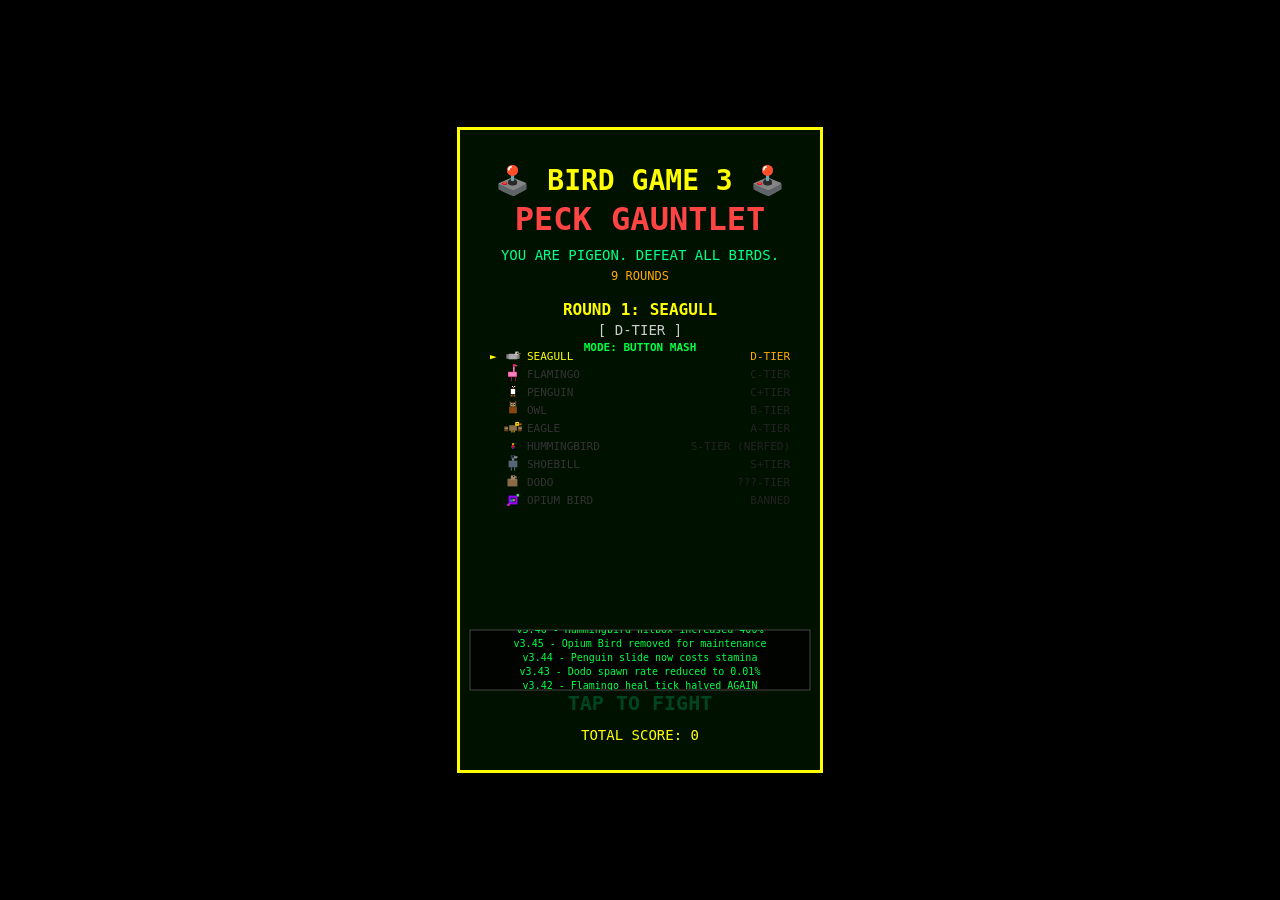
==== commit 4090eb7b: "Add health penalty for missing power zone in TIMING_BAR fight style Agent-Logs-Url: https://github.c" ====
--- a/docs/index.html
+++ b/docs/index.html
@@ -1494,9 +1494,16 @@
                     hitFeedback = 'WEAK HIT!'; hitFeedbackTimer = 35;
                     score += 8 + combo;
                 } else {
-                    hitFeedback = 'MISS!'; hitFeedbackTimer = 35;
                     combo = Math.max(0, combo - 1);
                     playMissSound();
+                    if (canDamage) {
+                        playerHP -= 1.5;
+                        peckAnim = -20;
+                        shakeX = (Math.random()-0.5)*5; shakeY = (Math.random()-0.5)*5;
+                        hitFeedback = 'MISS! -HP'; hitFeedbackTimer = 35;
+                    } else {
+                        hitFeedback = 'MISS!'; hitFeedbackTimer = 35;
+                    }
                 }
 
             } else if (fightStyle === 'PRECISION') {
@@ -1543,11 +1550,6 @@
                     best.hit = true;
                     if (now - lastTap < 700) combo = Math.min(combo + 1, 30); else combo = 1;
                     lastTap = now;
-                    if (perfect) {
-                        aiMeter = 0;
-                    } else {
-                        aiMeter *= 0.5;
-                    }
                     if (canDamage) {
                         aiHP -= perfect ? (2.2 + combo * 0.14) : (1.1 + combo * 0.09);
                         peckAnim = 35;
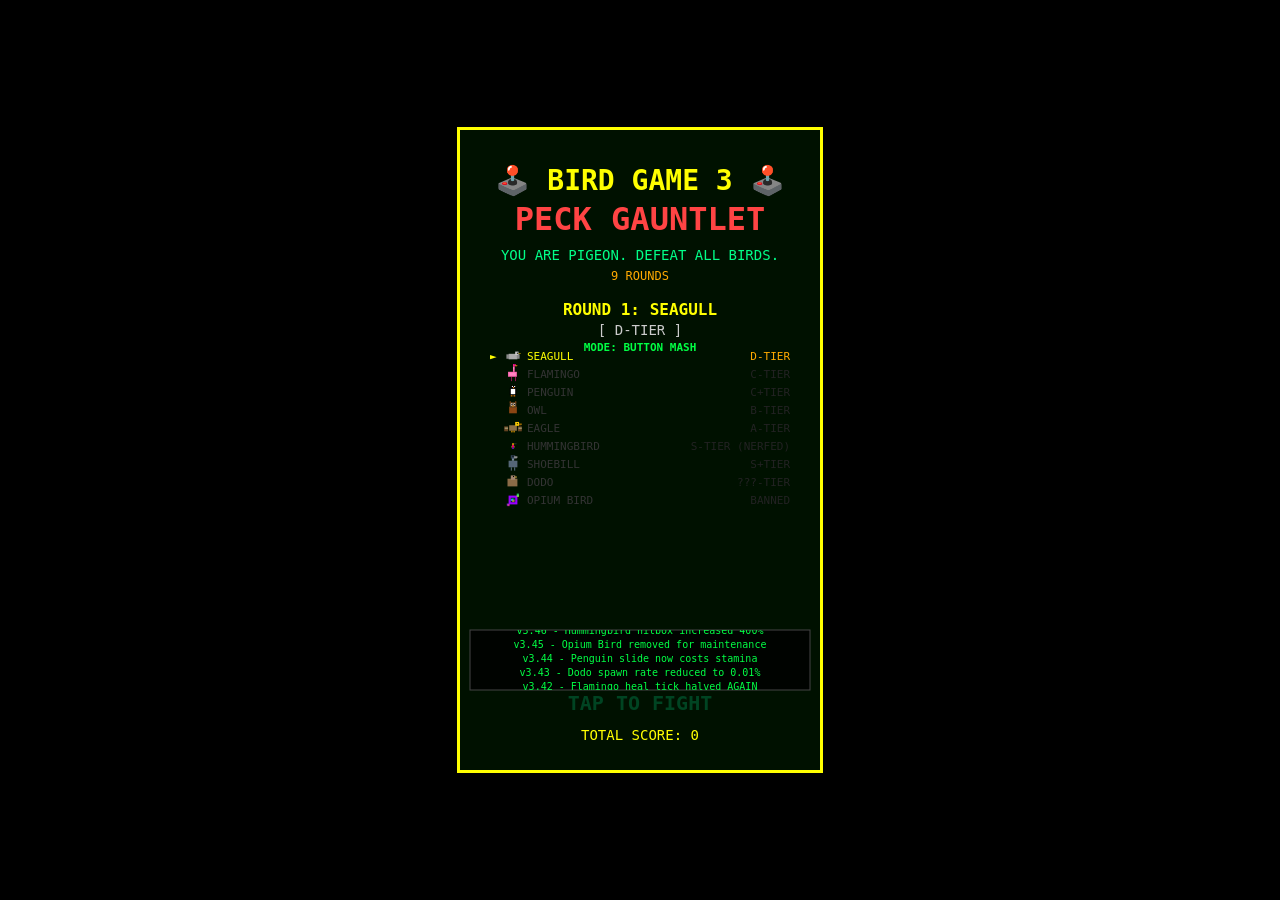
==== commit 9cd13009: "Merge pull request #12 from harrywat/copilot/improve-power-zone-mechanic Penalise missed taps in TIM" ====
--- a/docs/index.html
+++ b/docs/index.html
@@ -1550,6 +1550,11 @@
                     best.hit = true;
                     if (now - lastTap < 700) combo = Math.min(combo + 1, 30); else combo = 1;
                     lastTap = now;
+                    if (perfect) {
+                        aiMeter = 0;
+                    } else {
+                        aiMeter *= 0.5;
+                    }
                     if (canDamage) {
                         aiHP -= perfect ? (2.2 + combo * 0.14) : (1.1 + combo * 0.09);
                         peckAnim = 35;
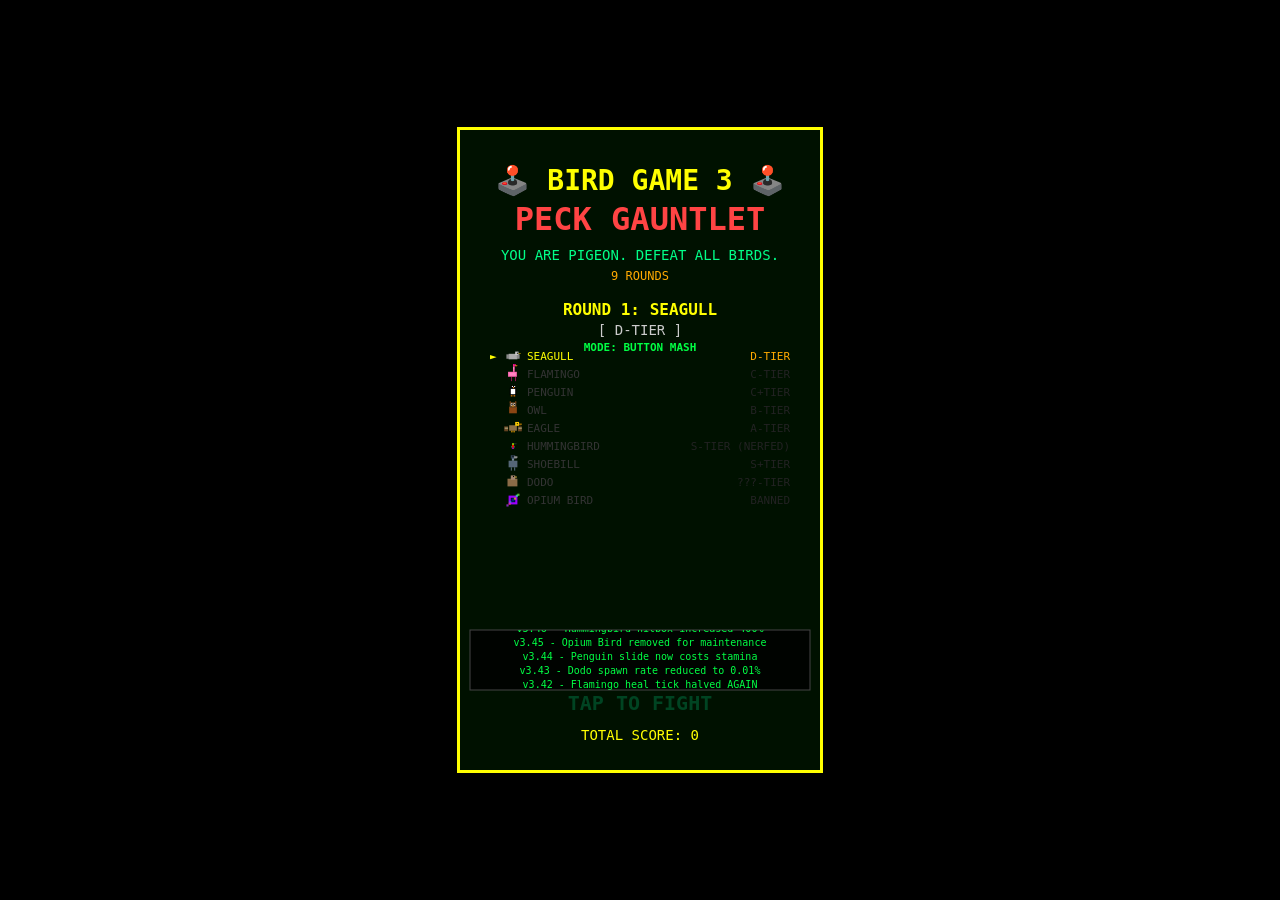
==== commit 47c2fae4: "Merge remote-tracking branch 'origin/master' into copilot/fix-crosshair-randomness Co-authored-by: h" ====
--- a/docs/index.html
+++ b/docs/index.html
@@ -253,7 +253,11 @@
         // TIMING_BAR / RHYTHM shared oscillator
         let sweetSpotPhase = 0;
         // PRECISION target state
-        let precTarget = { x: 180, y: 280, vx: 2.5, vy: 1.8, r: 28, flash: 0 };
+        let precTargets = [];
+        // PRECISION hit detection constants (shared by drawFightStyleUI and handleTap)
+        const PREC_CHAR_R = 35;  // radius around each character counted as a hit
+        const PREC_PLAYER_X = 85, PREC_PLAYER_Y = 320;
+        const PREC_ENEMY_X  = W - 85, PREC_ENEMY_Y  = 320;
         // RHYTHM beat track
         let beats = [], beatSpawnTimer = 0;
         // Shared hit feedback display
@@ -1029,25 +1033,46 @@
                 ctx.fillStyle = b.color; ctx.font='9px monospace'; ctx.textAlign='left';
                 ctx.fillText(b.name, 22, H-90);
                 ctx.fillStyle = '#00ccff'; ctx.font='bold 14px monospace'; ctx.textAlign='center';
-                ctx.fillText('🎯 TAP THE TARGET 🎯', W/2, H-66);
-                // Draw target in arena
-                const tx = precTarget.x, ty = precTarget.y, tr = precTarget.r;
-                const fl = precTarget.flash;
-                ctx.lineWidth = 2;
-                ctx.beginPath(); ctx.arc(tx, ty, tr, 0, Math.PI*2);
-                ctx.strokeStyle = fl > 0 ? `rgba(255,255,0,${fl})` : '#00ccff';
-                ctx.fillStyle = fl > 0 ? 'rgba(255,220,0,0.22)' : 'rgba(0,100,200,0.22)';
-                ctx.fill(); ctx.stroke();
-                ctx.beginPath(); ctx.arc(tx, ty, tr * 0.42, 0, Math.PI*2);
-                ctx.strokeStyle = fl > 0 ? `rgba(255,255,0,${fl})` : '#ffffff';
-                ctx.fillStyle = fl > 0 ? `rgba(255,200,0,${fl*0.4})` : 'rgba(255,255,255,0.12)';
-                ctx.fill(); ctx.stroke();
-                ctx.lineWidth = 1;
-                ctx.strokeStyle = fl > 0 ? `rgba(255,255,0,${fl})` : '#00ccff';
-                ctx.beginPath(); ctx.moveTo(tx-tr-5,ty); ctx.lineTo(tx-tr+8,ty); ctx.stroke();
-                ctx.beginPath(); ctx.moveTo(tx+tr-8,ty); ctx.lineTo(tx+tr+5,ty); ctx.stroke();
-                ctx.beginPath(); ctx.moveTo(tx,ty-tr-5); ctx.lineTo(tx,ty-tr+8); ctx.stroke();
-                ctx.beginPath(); ctx.moveTo(tx,ty+tr-8); ctx.lineTo(tx,ty+tr+5); ctx.stroke();
+                ctx.fillText('🎯 TIME YOUR SHOT 🎯', W/2, H-66);
+                // Check which characters have a crosshair overlapping them right now
+                let dangerPlayer = false, readyEnemy = false;
+                for (const tgt of precTargets) {
+                    if (Math.hypot(tgt.x - PREC_ENEMY_X,  tgt.y - PREC_ENEMY_Y)  <= tgt.r + PREC_CHAR_R) readyEnemy = true;
+                    if (Math.hypot(tgt.x - PREC_PLAYER_X, tgt.y - PREC_PLAYER_Y) <= tgt.r + PREC_CHAR_R) dangerPlayer = true;
+                }
+                // Draw pulsing rings around characters to signal tap outcome
+                if (readyEnemy) {
+                    ctx.beginPath(); ctx.arc(PREC_ENEMY_X, PREC_ENEMY_Y, PREC_CHAR_R + 8, 0, Math.PI * 2);
+                    const ePulse = 0.5 + 0.5 * Math.sin(frame * 0.3);
+                    ctx.strokeStyle = `rgba(0,255,100,${0.6 + ePulse * 0.4})`;
+                    ctx.lineWidth = 3; ctx.stroke();
+                }
+                if (dangerPlayer) {
+                    ctx.beginPath(); ctx.arc(PREC_PLAYER_X, PREC_PLAYER_Y, PREC_CHAR_R + 8, 0, Math.PI * 2);
+                    const pPulse = 0.5 + 0.5 * Math.sin(frame * 0.4);
+                    ctx.strokeStyle = `rgba(255,50,50,${0.6 + pPulse * 0.4})`;
+                    ctx.lineWidth = 3; ctx.stroke();
+                }
+                // Draw all crosshair targets
+                for (const tgt of precTargets) {
+                    const tx = tgt.x, ty = tgt.y, tr = tgt.r;
+                    const fl = tgt.flash;
+                    ctx.lineWidth = 2;
+                    ctx.beginPath(); ctx.arc(tx, ty, tr, 0, Math.PI*2);
+                    ctx.strokeStyle = fl > 0 ? `rgba(255,255,0,${fl})` : '#00ccff';
+                    ctx.fillStyle = fl > 0 ? 'rgba(255,220,0,0.22)' : 'rgba(0,100,200,0.22)';
+                    ctx.fill(); ctx.stroke();
+                    ctx.beginPath(); ctx.arc(tx, ty, tr * 0.42, 0, Math.PI*2);
+                    ctx.strokeStyle = fl > 0 ? `rgba(255,255,0,${fl})` : '#ffffff';
+                    ctx.fillStyle = fl > 0 ? `rgba(255,200,0,${fl*0.4})` : 'rgba(255,255,255,0.12)';
+                    ctx.fill(); ctx.stroke();
+                    ctx.lineWidth = 1;
+                    ctx.strokeStyle = fl > 0 ? `rgba(255,255,0,${fl})` : '#00ccff';
+                    ctx.beginPath(); ctx.moveTo(tx-tr-5,ty); ctx.lineTo(tx-tr+8,ty); ctx.stroke();
+                    ctx.beginPath(); ctx.moveTo(tx+tr-8,ty); ctx.lineTo(tx+tr+5,ty); ctx.stroke();
+                    ctx.beginPath(); ctx.moveTo(tx,ty-tr-5); ctx.lineTo(tx,ty-tr+8); ctx.stroke();
+                    ctx.beginPath(); ctx.moveTo(tx,ty+tr-8); ctx.lineTo(tx,ty+tr+5); ctx.stroke();
+                }
 
             } else if (fightStyle === 'RHYTHM') {
                 ctx.fillStyle = 'rgba(0,0,0,0.85)'; ctx.fillRect(10,H-108,W-20,75);
@@ -1084,7 +1109,7 @@
             // Hit feedback overlay (all non-tap-mash modes)
             if (fightStyle !== 'TAP_MASH' && hitFeedbackTimer > 0 && hitFeedback) {
                 const alpha = Math.min(1, hitFeedbackTimer / 20);
-                const isPerfect = hitFeedback.includes('PERFECT') || hitFeedback === 'BULLSEYE!';
+                const isPerfect = hitFeedback.includes('PERFECT') || hitFeedback === 'BULLSEYE!' || hitFeedback === 'HIT & HURT!';
                 const isGood = hitFeedback.includes('GOOD') || hitFeedback === 'HIT!' || hitFeedback.includes('POWER');
                 const fbColor = isPerfect ? '#ffff00' : isGood ? '#00ff88' : '#ff4444';
                 ctx.save(); ctx.globalAlpha = alpha;
@@ -1097,7 +1122,7 @@
             const fs = frame - roundStartFrame;
             if (fs < 75) {
                 const alpha = fs < 40 ? Math.min(1, fs / 12) : Math.max(0, 1 - (fs - 40) / 35);
-                const instrMap = { 'TAP_MASH':'TAP FAST!', 'TIMING_BAR':'TAP THE POWER ZONE!', 'PRECISION':'TAP THE TARGET!', 'RHYTHM':'CATCH THE BEAT!' };
+                const instrMap = { 'TAP_MASH':'TAP FAST!', 'TIMING_BAR':'TAP THE POWER ZONE!', 'PRECISION':'TIME YOUR SHOT!', 'RHYTHM':'CATCH THE BEAT!' };
                 const colMap  = { 'TAP_MASH':'#00ff44', 'TIMING_BAR':'#ffaa00', 'PRECISION':'#00ccff', 'RHYTHM':'#ff66ff' };
                 ctx.save(); ctx.globalAlpha = alpha * 0.95;
                 ctx.fillStyle = 'rgba(0,0,0,0.78)';
@@ -1296,21 +1321,22 @@
             // Fight style per-frame updates
             sweetSpotPhase += 0.038 + currentLevel * 0.003;
             if (fightStyle === 'PRECISION') {
-                precTarget.x += precTarget.vx; precTarget.y += precTarget.vy;
-                const minX = 60 + precTarget.r, maxX = W - 60 - precTarget.r;
-                const minY = 185 + precTarget.r, maxY = 510 - precTarget.r;
-                if (precTarget.x < minX || precTarget.x > maxX) {
-                    precTarget.vx *= -1;
-                    precTarget.x = Math.max(minX, Math.min(maxX, precTarget.x));
-                }
-                if (precTarget.y < minY || precTarget.y > maxY) {
-                    precTarget.vy *= -1;
-                    precTarget.y = Math.max(minY, Math.min(maxY, precTarget.y));
-                }
-                precTarget.flash = Math.max(0, precTarget.flash - 0.06);
-                // Gradually shrink target radius back toward minimum to maintain difficulty
                 const minR = Math.max(15, 30 - currentLevel * 1.6);
-                if (precTarget.r > minR) precTarget.r = Math.max(minR, precTarget.r - 0.04);
+                for (const tgt of precTargets) {
+                    tgt.x += tgt.vx; tgt.y += tgt.vy;
+                    const xMin = 60 + tgt.r, xMax = W - 60 - tgt.r;
+                    const yMin = 185 + tgt.r, yMax = 510 - tgt.r;
+                    if (tgt.x < xMin || tgt.x > xMax) {
+                        tgt.vx *= -1;
+                        tgt.x = Math.max(xMin, Math.min(xMax, tgt.x));
+                    }
+                    if (tgt.y < yMin || tgt.y > yMax) {
+                        tgt.vy *= -1;
+                        tgt.y = Math.max(yMin, Math.min(yMax, tgt.y));
+                    }
+                    tgt.flash = Math.max(0, tgt.flash - 0.06);
+                    if (tgt.r > minR) tgt.r = Math.max(minR, tgt.r - 0.04);
+                }
             } else if (fightStyle === 'RHYTHM') {
                 beatSpawnTimer++;
                 const interval = Math.max(20, 55 - currentLevel * 3);
@@ -1350,7 +1376,13 @@
             sweetSpotPhase = 0;
             hitFeedback = ''; hitFeedbackTimer = 0; lastInputTime = 0;
             const spd = 2.5 + currentLevel * 0.22;
-            precTarget = { x: 180, y: 270, vx: spd, vy: spd * 0.72, r: Math.max(15, 30 - currentLevel * 1.6), flash: 0 };
+            const baseR = Math.max(15, 30 - currentLevel * 1.6);
+            precTargets = [
+                // Positions chosen so safe (enemy-only) windows open ~40 frames after round start
+                { x: 90,  y: 315, vx: spd,         vy: spd * 0.15,  r: baseR, flash: 0 },
+                { x: 250, y: 240, vx: -spd * 0.85,  vy: spd * 0.95,  r: baseR, flash: 0 },
+                { x: 175, y: 460, vx: spd * 0.5,    vy: -spd * 1.2,  r: baseR, flash: 0 },
+            ];
             beats = []; beatSpawnTimer = 0;
         }
 
@@ -1511,26 +1543,40 @@
                 if (now - lastInputTime < 60) return;
                 lastInputTime = now;
                 taps++;
-                const pos = getCanvasPos(e);
-                const dist = Math.hypot(pos.x - precTarget.x, pos.y - precTarget.y);
-                if (dist <= precTarget.r && canDamage) {
-                    const bullseye = dist <= precTarget.r * 0.42;
-                    aiHP -= bullseye ? (2.8 + combo * 0.18) : (1.4 + combo * 0.1);
+                // Check each crosshair against player and opponent positions
+                let hitEnemy = false, hitSelf = false;
+                for (const tgt of precTargets) {
+                    const dEnemy = Math.hypot(tgt.x - PREC_ENEMY_X,  tgt.y - PREC_ENEMY_Y);
+                    const dSelf  = Math.hypot(tgt.x - PREC_PLAYER_X, tgt.y - PREC_PLAYER_Y);
+                    if (dEnemy <= tgt.r + PREC_CHAR_R) { hitEnemy = true; tgt.flash = 1.0; }
+                    if (dSelf  <= tgt.r + PREC_CHAR_R) { hitSelf  = true; tgt.flash = 1.0; }
+                }
+                if (hitEnemy && canDamage) {
+                    // Flat damage per tap; self-damage (1.5) is slightly less than enemy attack dmg for balance
+                    aiHP -= 2.0 + combo * 0.12;
                     if (now - lastTap < 500) combo = Math.min(combo + 1, 30); else combo = 1;
                     lastTap = now;
-                    playPrecisionHitSound(bullseye);
-                    peckAnim = 35;
-                    precTarget.flash = 1.0;
-                    precTarget.r = Math.min(28, precTarget.r + 4);
-                    hitFeedback = bullseye ? 'BULLSEYE!' : 'HIT!';
-                    hitFeedbackTimer = 45;
-                    score += bullseye ? (38 + combo * 5) : (18 + combo * 2);
-                    shakeX = (Math.random()-0.5)*(bullseye ? 5 : 3); shakeY = (Math.random()-0.5)*(bullseye ? 5 : 3);
-                } else if (dist > precTarget.r) {
+                    playPrecisionHitSound(false);
+                    score += 22 + combo * 3;
+                    shakeX = (Math.random()-0.5)*3; shakeY = (Math.random()-0.5)*3;
+                }
+                if (hitSelf && canDamage) {
+                    playerHP -= 1.5; // intentional self-damage: risk/reward penalty
+                    playPeckSound(false);
+                    shakeX = (Math.random()-0.5)*6; shakeY = (Math.random()-0.5)*6;
+                }
+                if (!hitEnemy && !hitSelf) {
                     combo = Math.max(0, combo - 1);
-                    hitFeedback = 'MISS!'; hitFeedbackTimer = 30;
                     playMissSound();
                 }
+                // Set peck animation based on combined outcome
+                if      (hitEnemy && !hitSelf) peckAnim = 35;
+                else if (hitEnemy &&  hitSelf) peckAnim = 15;
+                else if (hitSelf)              peckAnim = -20;
+                hitFeedback = hitEnemy && hitSelf ? 'HIT & HURT!' :
+                              hitEnemy             ? 'HIT!'        :
+                              hitSelf              ? 'SELF HIT!'   : 'MISS!';
+                hitFeedbackTimer = 45;
 
             } else if (fightStyle === 'RHYTHM') {
                 const now = Date.now();
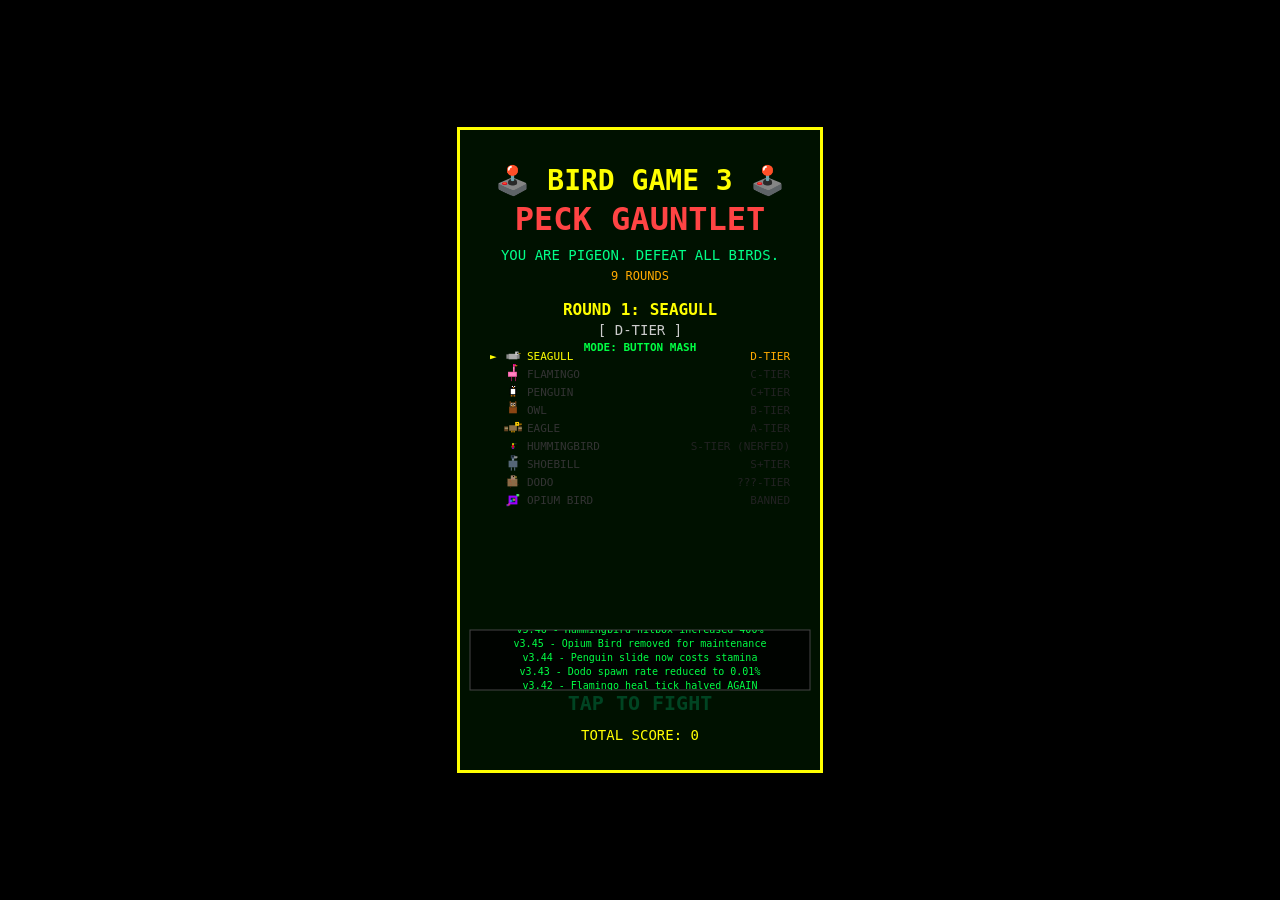
==== commit 43289ab9: "Per-bird PRECISION variants + MULTI_CROSSHAIR for Opium Bird Agent-Logs-Url: https://github.com/harr" ====
--- a/docs/index.html
+++ b/docs/index.html
@@ -236,25 +236,32 @@
             'TAP_MASH',    // 0: Seagull     - classic rapid tap
             'RHYTHM',      // 1: Flamingo    - catch the beat
             'TIMING_BAR',  // 2: Penguin     - tap the power zone
-            'PRECISION',   // 3: Owl         - hit the moving target
-            'TAP_MASH',    // 4: Eagle       - intense tap mash
-            'RHYTHM',      // 5: Hummingbird - ultra-fast rhythm
-            'TIMING_BAR',  // 6: Shoebill    - heavy timed strikes
-            'PRECISION',   // 7: Dodo        - precision shots
-            'TAP_MASH',    // 8: Opium Bird  - chaos tap
+            'PRECISION',      // 3: Owl         - hit the moving target
+            'TAP_MASH',       // 4: Eagle       - intense tap mash
+            'RHYTHM',         // 5: Hummingbird - ultra-fast rhythm
+            'TIMING_BAR',     // 6: Shoebill    - heavy timed strikes
+            'PRECISION',      // 7: Dodo        - precision shots (faster, smaller)
+            'MULTI_CROSSHAIR',// 8: Opium Bird  - multi-crosshair risk/reward
         ];
         const FIGHT_STYLE_NAMES = {
-            'TAP_MASH':   'BUTTON MASH',
-            'TIMING_BAR': 'TIMING STRIKE',
-            'PRECISION':  'PRECISION SHOT',
-            'RHYTHM':     'RHYTHM ATTACK',
+            'TAP_MASH':        'BUTTON MASH',
+            'TIMING_BAR':      'TIMING STRIKE',
+            'PRECISION':       'PRECISION SHOT',
+            'RHYTHM':          'RHYTHM ATTACK',
+            'MULTI_CROSSHAIR': 'CROSSFIRE',
         };
         let fightStyle = 'TAP_MASH';
         // TIMING_BAR / RHYTHM shared oscillator
         let sweetSpotPhase = 0;
-        // PRECISION target state
+        // PRECISION target state (single target — Owl and Dodo)
+        let precTarget = { x: 180, y: 280, vx: 2.5, vy: 1.8, r: 28, flash: 0 };
+        const MAX_PREC_TARGET_RADIUS = 28;  // upper cap on target radius (expands on hit, shrinks over time)
+        // Dodo-specific PRECISION difficulty modifiers (same mechanic, harder values)
+        const DODO_SPEED_MULTIPLIER  = 1.5;
+        const DODO_RADIUS_MULTIPLIER = 0.65;
+        // MULTI_CROSSHAIR target state (Opium Bird)
         let precTargets = [];
-        // PRECISION hit detection constants (shared by drawFightStyleUI and handleTap)
+        // MULTI_CROSSHAIR hit detection constants (shared by drawFightStyleUI and handleTap)
         const PREC_CHAR_R = 35;  // radius around each character counted as a hit
         const PREC_PLAYER_X = 85, PREC_PLAYER_Y = 320;
         const PREC_ENEMY_X  = W - 85, PREC_ENEMY_Y  = 320;
@@ -700,7 +707,7 @@
             ctx.font = '14px monospace';
             ctx.fillText(`[ ${currentBird().tier} ]`, W/2, 205);
             const styleKey = BIRD_FIGHT_STYLES[currentLevel] || 'TAP_MASH';
-            const styleColors = { 'TAP_MASH':'#00ff44', 'TIMING_BAR':'#ffaa00', 'PRECISION':'#00ccff', 'RHYTHM':'#ff66ff' };
+            const styleColors = { 'TAP_MASH':'#00ff44', 'TIMING_BAR':'#ffaa00', 'PRECISION':'#00ccff', 'RHYTHM':'#ff66ff', 'MULTI_CROSSHAIR':'#ff44ff' };
             ctx.fillStyle = styleColors[styleKey] || '#aaaaaa';
             ctx.font = 'bold 11px monospace';
             ctx.fillText(`MODE: ${FIGHT_STYLE_NAMES[styleKey] || styleKey}`, W/2, 221);
@@ -1033,6 +1040,35 @@
                 ctx.fillStyle = b.color; ctx.font='9px monospace'; ctx.textAlign='left';
                 ctx.fillText(b.name, 22, H-90);
                 ctx.fillStyle = '#00ccff'; ctx.font='bold 14px monospace'; ctx.textAlign='center';
+                ctx.fillText('🎯 TAP THE TARGET 🎯', W/2, H-66);
+                // Draw single moving target in arena
+                const tx = precTarget.x, ty = precTarget.y, tr = precTarget.r;
+                const fl = precTarget.flash;
+                ctx.lineWidth = 2;
+                ctx.beginPath(); ctx.arc(tx, ty, tr, 0, Math.PI*2);
+                ctx.strokeStyle = fl > 0 ? `rgba(255,255,0,${fl})` : '#00ccff';
+                ctx.fillStyle = fl > 0 ? 'rgba(255,220,0,0.22)' : 'rgba(0,100,200,0.22)';
+                ctx.fill(); ctx.stroke();
+                ctx.beginPath(); ctx.arc(tx, ty, tr * 0.42, 0, Math.PI*2);
+                ctx.strokeStyle = fl > 0 ? `rgba(255,255,0,${fl})` : '#ffffff';
+                ctx.fillStyle = fl > 0 ? `rgba(255,200,0,${fl*0.4})` : 'rgba(255,255,255,0.12)';
+                ctx.fill(); ctx.stroke();
+                ctx.lineWidth = 1;
+                ctx.strokeStyle = fl > 0 ? `rgba(255,255,0,${fl})` : '#00ccff';
+                ctx.beginPath(); ctx.moveTo(tx-tr-5,ty); ctx.lineTo(tx-tr+8,ty); ctx.stroke();
+                ctx.beginPath(); ctx.moveTo(tx+tr-8,ty); ctx.lineTo(tx+tr+5,ty); ctx.stroke();
+                ctx.beginPath(); ctx.moveTo(tx,ty-tr-5); ctx.lineTo(tx,ty-tr+8); ctx.stroke();
+                ctx.beginPath(); ctx.moveTo(tx,ty+tr-8); ctx.lineTo(tx,ty+tr+5); ctx.stroke();
+
+            } else if (fightStyle === 'MULTI_CROSSHAIR') {
+                // Bottom HUD strip
+                ctx.fillStyle = 'rgba(0,0,0,0.85)'; ctx.fillRect(10,H-108,W-20,75);
+                ctx.strokeStyle = '#00ccff'; ctx.strokeRect(10,H-108,W-20,75);
+                ctx.fillStyle = b.color; ctx.fillRect(20,H-100,(aiMeter/10)*bw,14);
+                ctx.strokeStyle = '#663300'; ctx.strokeRect(20,H-100,bw,14);
+                ctx.fillStyle = b.color; ctx.font='9px monospace'; ctx.textAlign='left';
+                ctx.fillText(b.name, 22, H-90);
+                ctx.fillStyle = '#00ccff'; ctx.font='bold 14px monospace'; ctx.textAlign='center';
                 ctx.fillText('🎯 TIME YOUR SHOT 🎯', W/2, H-66);
                 // Check which characters have a crosshair overlapping them right now
                 let dangerPlayer = false, readyEnemy = false;
@@ -1122,8 +1158,8 @@
             const fs = frame - roundStartFrame;
             if (fs < 75) {
                 const alpha = fs < 40 ? Math.min(1, fs / 12) : Math.max(0, 1 - (fs - 40) / 35);
-                const instrMap = { 'TAP_MASH':'TAP FAST!', 'TIMING_BAR':'TAP THE POWER ZONE!', 'PRECISION':'TIME YOUR SHOT!', 'RHYTHM':'CATCH THE BEAT!' };
-                const colMap  = { 'TAP_MASH':'#00ff44', 'TIMING_BAR':'#ffaa00', 'PRECISION':'#00ccff', 'RHYTHM':'#ff66ff' };
+                const instrMap = { 'TAP_MASH':'TAP FAST!', 'TIMING_BAR':'TAP THE POWER ZONE!', 'PRECISION':'TAP THE TARGET!', 'MULTI_CROSSHAIR':'TIME YOUR SHOT!', 'RHYTHM':'CATCH THE BEAT!' };
+                const colMap  = { 'TAP_MASH':'#00ff44', 'TIMING_BAR':'#ffaa00', 'PRECISION':'#00ccff', 'MULTI_CROSSHAIR':'#00ccff', 'RHYTHM':'#ff66ff' };
                 ctx.save(); ctx.globalAlpha = alpha * 0.95;
                 ctx.fillStyle = 'rgba(0,0,0,0.78)';
                 ctx.fillRect(0, H/2 - 48, W, 96);
@@ -1321,6 +1357,22 @@
             // Fight style per-frame updates
             sweetSpotPhase += 0.038 + currentLevel * 0.003;
             if (fightStyle === 'PRECISION') {
+                precTarget.x += precTarget.vx; precTarget.y += precTarget.vy;
+                const minX = 60 + precTarget.r, maxX = W - 60 - precTarget.r;
+                const minY = 185 + precTarget.r, maxY = 510 - precTarget.r;
+                if (precTarget.x < minX || precTarget.x > maxX) {
+                    precTarget.vx *= -1;
+                    precTarget.x = Math.max(minX, Math.min(maxX, precTarget.x));
+                }
+                if (precTarget.y < minY || precTarget.y > maxY) {
+                    precTarget.vy *= -1;
+                    precTarget.y = Math.max(minY, Math.min(maxY, precTarget.y));
+                }
+                precTarget.flash = Math.max(0, precTarget.flash - 0.06);
+                // Gradually shrink target radius back toward minimum to maintain difficulty
+                const minR = Math.max(15, 30 - currentLevel * 1.6);
+                if (precTarget.r > minR) precTarget.r = Math.max(minR, precTarget.r - 0.04);
+            } else if (fightStyle === 'MULTI_CROSSHAIR') {
                 const minR = Math.max(15, 30 - currentLevel * 1.6);
                 for (const tgt of precTargets) {
                     tgt.x += tgt.vx; tgt.y += tgt.vy;
@@ -1377,12 +1429,20 @@
             hitFeedback = ''; hitFeedbackTimer = 0; lastInputTime = 0;
             const spd = 2.5 + currentLevel * 0.22;
             const baseR = Math.max(15, 30 - currentLevel * 1.6);
-            precTargets = [
+            if (fightStyle === 'PRECISION') {
+                // Dodo (level 7) gets a harder version: faster and smaller target
+                const dodoBump   = currentLevel === 7 ? DODO_SPEED_MULTIPLIER  : 1.0;
+                const dodoShrink = currentLevel === 7 ? DODO_RADIUS_MULTIPLIER : 1.0;
+                precTarget = { x: 180, y: 270, vx: spd * dodoBump, vy: spd * 0.72 * dodoBump, r: Math.max(10, baseR * dodoShrink), flash: 0 };
+            } else if (fightStyle === 'MULTI_CROSSHAIR') {
+                // Opium Bird: 3 independent crosshairs with risk/reward mechanic
                 // Positions chosen so safe (enemy-only) windows open ~40 frames after round start
-                { x: 90,  y: 315, vx: spd,         vy: spd * 0.15,  r: baseR, flash: 0 },
-                { x: 250, y: 240, vx: -spd * 0.85,  vy: spd * 0.95,  r: baseR, flash: 0 },
-                { x: 175, y: 460, vx: spd * 0.5,    vy: -spd * 1.2,  r: baseR, flash: 0 },
-            ];
+                precTargets = [
+                    { x: 90,  y: 315, vx: spd,         vy: spd * 0.15,  r: baseR, flash: 0 },
+                    { x: 250, y: 240, vx: -spd * 0.85,  vy: spd * 0.95,  r: baseR, flash: 0 },
+                    { x: 175, y: 460, vx: spd * 0.5,    vy: -spd * 1.2,  r: baseR, flash: 0 },
+                ];
+            }
             beats = []; beatSpawnTimer = 0;
         }
 
@@ -1543,6 +1603,32 @@
                 if (now - lastInputTime < 60) return;
                 lastInputTime = now;
                 taps++;
+                const pos = getCanvasPos(e);
+                const dist = Math.hypot(pos.x - precTarget.x, pos.y - precTarget.y);
+                if (dist <= precTarget.r && canDamage) {
+                    const bullseye = dist <= precTarget.r * 0.42;
+                    aiHP -= bullseye ? (2.8 + combo * 0.18) : (1.4 + combo * 0.1);
+                    if (now - lastTap < 500) combo = Math.min(combo + 1, 30); else combo = 1;
+                    lastTap = now;
+                    playPrecisionHitSound(bullseye);
+                    peckAnim = 35;
+                    precTarget.flash = 1.0;
+                    precTarget.r = Math.min(MAX_PREC_TARGET_RADIUS, precTarget.r + 4);
+                    hitFeedback = bullseye ? 'BULLSEYE!' : 'HIT!';
+                    hitFeedbackTimer = 45;
+                    score += bullseye ? (38 + combo * 5) : (18 + combo * 2);
+                    shakeX = (Math.random()-0.5)*(bullseye ? 5 : 3); shakeY = (Math.random()-0.5)*(bullseye ? 5 : 3);
+                } else if (dist > precTarget.r) {
+                    combo = Math.max(0, combo - 1);
+                    hitFeedback = 'MISS!'; hitFeedbackTimer = 30;
+                    playMissSound();
+                }
+
+            } else if (fightStyle === 'MULTI_CROSSHAIR') {
+                const now = Date.now();
+                if (now - lastInputTime < 60) return;
+                lastInputTime = now;
+                taps++;
                 // Check each crosshair against player and opponent positions
                 let hitEnemy = false, hitSelf = false;
                 for (const tgt of precTargets) {
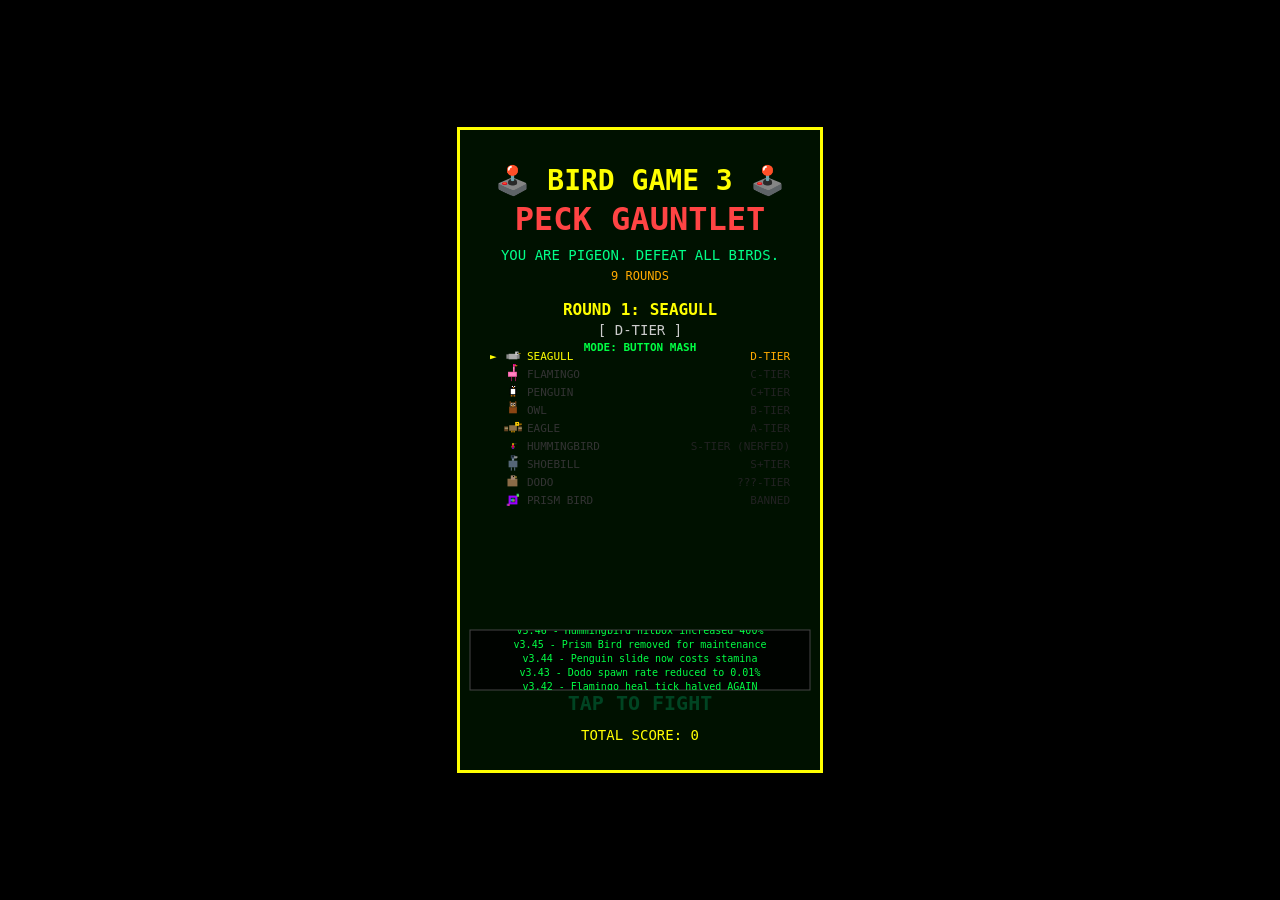
==== commit cc58fbf5: "Final boss updates: rename Opium Bird to Prism Bird, slow peck rate, massive strike damage Agent-Log" ====
--- a/docs/index.html
+++ b/docs/index.html
@@ -170,15 +170,15 @@
             { name:'DODO',       color:'#ff4444', accent:'#cc0000', size:1.6, hp:85, speed:0.04, dmg:3.2, 
               taunt:'LEAVE NOW', winQuote:'HOW???', tier:'???-TIER',
               stats:{wingDrag:'N/A',beakSharp:'???',featherDens:'EXTINCT',peckDPS:'ERROR',existence:'ILLEGAL'} },
-            { name:'OPIUM BIRD', color:'#9900ff', accent:'#6600cc', size:1.5, hp:90, speed:0.04, dmg:3.5, 
-              taunt:'EROSION', winQuote:'OPIUM BIRD UNLOCKED???', tier:'BANNED',
+            { name:'PRISM BIRD', color:'#9900ff', accent:'#6600cc', size:1.5, hp:90, speed:0.04, dmg:3.5, 
+              taunt:'EROSION', winQuote:'PRISM BIRD UNLOCKED???', tier:'BANNED',
               stats:{wingDrag:'∞',beakSharp:'VOID',featherDens:'NONE',peckDPS:'REDACTED',dimension:'4TH',rarity:'0.001%'} },
         ];
 
         const PATCH_NOTES = [
             'v3.47 - Shoebill stare nerfed (was instant KO)',
             'v3.46 - Hummingbird hitbox increased 400%',
-            'v3.45 - Opium Bird removed for maintenance',
+            'v3.45 - Prism Bird removed for maintenance',
             'v3.44 - Penguin slide now costs stamina',
             'v3.43 - Dodo spawn rate reduced to 0.01%',
             'v3.42 - Flamingo heal tick halved AGAIN',
@@ -193,7 +193,7 @@
             'v3.33 - Bird Game 4 announcement was fake',
             'v3.32 - Hummingbird stamina drain DOUBLED',
             'v3.31 - Fixed bug where Dodo could fly',
-            'v3.30 - Opium Bird health pool "adjusted"',
+            'v3.30 - Prism Bird health pool "adjusted"',
             'v3.29 - Pigeon is fair and balanced - devs',
             'v3.28 - Hummingbird rest-on-flower mechanic added',
         ];
@@ -241,7 +241,7 @@
             'RHYTHM',         // 5: Hummingbird - ultra-fast rhythm
             'TIMING_BAR',     // 6: Shoebill    - heavy timed strikes
             'PRECISION',      // 7: Dodo        - precision shots (faster, smaller)
-            'MULTI_CROSSHAIR',// 8: Opium Bird  - multi-crosshair risk/reward
+            'MULTI_CROSSHAIR',// 8: Prism Bird  - multi-crosshair risk/reward
         ];
         const FIGHT_STYLE_NAMES = {
             'TAP_MASH':        'BUTTON MASH',
@@ -259,12 +259,15 @@
         // Dodo-specific PRECISION difficulty modifiers (same mechanic, harder values)
         const DODO_SPEED_MULTIPLIER  = 1.5;
         const DODO_RADIUS_MULTIPLIER = 0.65;
-        // MULTI_CROSSHAIR target state (Opium Bird)
+        // MULTI_CROSSHAIR target state (Prism Bird)
         let precTargets = [];
         // MULTI_CROSSHAIR hit detection constants (shared by drawFightStyleUI and handleTap)
         const PREC_CHAR_R = 35;  // radius around each character counted as a hit
         const PREC_PLAYER_X = 85, PREC_PLAYER_Y = 320;
         const PREC_ENEMY_X  = W - 85, PREC_ENEMY_Y  = 320;
+        // Prism Bird MULTI_CROSSHAIR difficulty modifiers: slow peck rate, massive damage on strike
+        const PRISM_BIRD_SPEED_MULT  = 0.3;   // crosshairs move at 30% speed — slow, deliberate peck timing
+        const PRISM_BIRD_DMG_MULT    = 4.5;   // each strike deals massively amplified damage
         // RHYTHM beat track
         let beats = [], beatSpawnTimer = 0;
         // Shared hit feedback display
@@ -509,7 +512,7 @@
             ctx.restore();
         }
 
-        function drawOpiumBird(x, y, lunge, scale = 1) {
+        function drawPrismBird(x, y, lunge, scale = 1) {
             const s = scale;
             ctx.save();
             ctx.translate(x, y);
@@ -549,7 +552,7 @@
                 case 'HUMMINGBIRD': drawHummingbird(0, 0, lunge, scale); break;
                 case 'SHOEBILL':    drawShoebill(0, 0, lunge, scale); break;
                 case 'DODO':        drawDodo(0, 0, lunge, scale); break;
-                case 'OPIUM BIRD':  drawOpiumBird(0, 0, lunge, scale); break;
+                case 'PRISM BIRD':  drawPrismBird(0, 0, lunge, scale); break;
             }
             ctx.restore();
         }
@@ -1435,12 +1438,12 @@
                 const dodoShrink = currentLevel === 7 ? DODO_RADIUS_MULTIPLIER : 1.0;
                 precTarget = { x: 180, y: 270, vx: spd * dodoBump, vy: spd * 0.72 * dodoBump, r: Math.max(10, baseR * dodoShrink), flash: 0 };
             } else if (fightStyle === 'MULTI_CROSSHAIR') {
-                // Opium Bird: 3 independent crosshairs with risk/reward mechanic
-                // Positions chosen so safe (enemy-only) windows open ~40 frames after round start
+                // Prism Bird: 3 independent crosshairs with risk/reward mechanic
+                // Crosshairs move slowly so each alignment window is a deliberate timed strike
                 precTargets = [
-                    { x: 90,  y: 315, vx: spd,         vy: spd * 0.15,  r: baseR, flash: 0 },
-                    { x: 250, y: 240, vx: -spd * 0.85,  vy: spd * 0.95,  r: baseR, flash: 0 },
-                    { x: 175, y: 460, vx: spd * 0.5,    vy: -spd * 1.2,  r: baseR, flash: 0 },
+                    { x: 90,  y: 315, vx: spd * PRISM_BIRD_SPEED_MULT,          vy: spd * 0.15 * PRISM_BIRD_SPEED_MULT,  r: baseR, flash: 0 },
+                    { x: 250, y: 240, vx: -spd * 0.85 * PRISM_BIRD_SPEED_MULT,  vy: spd * 0.95 * PRISM_BIRD_SPEED_MULT,  r: baseR, flash: 0 },
+                    { x: 175, y: 460, vx: spd * 0.5 * PRISM_BIRD_SPEED_MULT,    vy: -spd * 1.2 * PRISM_BIRD_SPEED_MULT,  r: baseR, flash: 0 },
                 ];
             }
             beats = []; beatSpawnTimer = 0;
@@ -1638,18 +1641,18 @@
                     if (dSelf  <= tgt.r + PREC_CHAR_R) { hitSelf  = true; tgt.flash = 1.0; }
                 }
                 if (hitEnemy && canDamage) {
-                    // Flat damage per tap; self-damage (1.5) is slightly less than enemy attack dmg for balance
-                    aiHP -= 2.0 + combo * 0.12;
+                    // Massive damage per strike: slow peck rate means each hit must count
+                    aiHP -= (2.0 + combo * 0.12) * PRISM_BIRD_DMG_MULT;
                     if (now - lastTap < 500) combo = Math.min(combo + 1, 30); else combo = 1;
                     lastTap = now;
                     playPrecisionHitSound(false);
-                    score += 22 + combo * 3;
-                    shakeX = (Math.random()-0.5)*3; shakeY = (Math.random()-0.5)*3;
+                    score += 85 + combo * 12;
+                    shakeX = (Math.random()-0.5)*8; shakeY = (Math.random()-0.5)*8;
                 }
                 if (hitSelf && canDamage) {
-                    playerHP -= 1.5; // intentional self-damage: risk/reward penalty
+                    playerHP -= 6.0; // massive self-damage penalty: timing risk is real
                     playPeckSound(false);
-                    shakeX = (Math.random()-0.5)*6; shakeY = (Math.random()-0.5)*6;
+                    shakeX = (Math.random()-0.5)*10; shakeY = (Math.random()-0.5)*10;
                 }
                 if (!hitEnemy && !hitSelf) {
                     combo = Math.max(0, combo - 1);
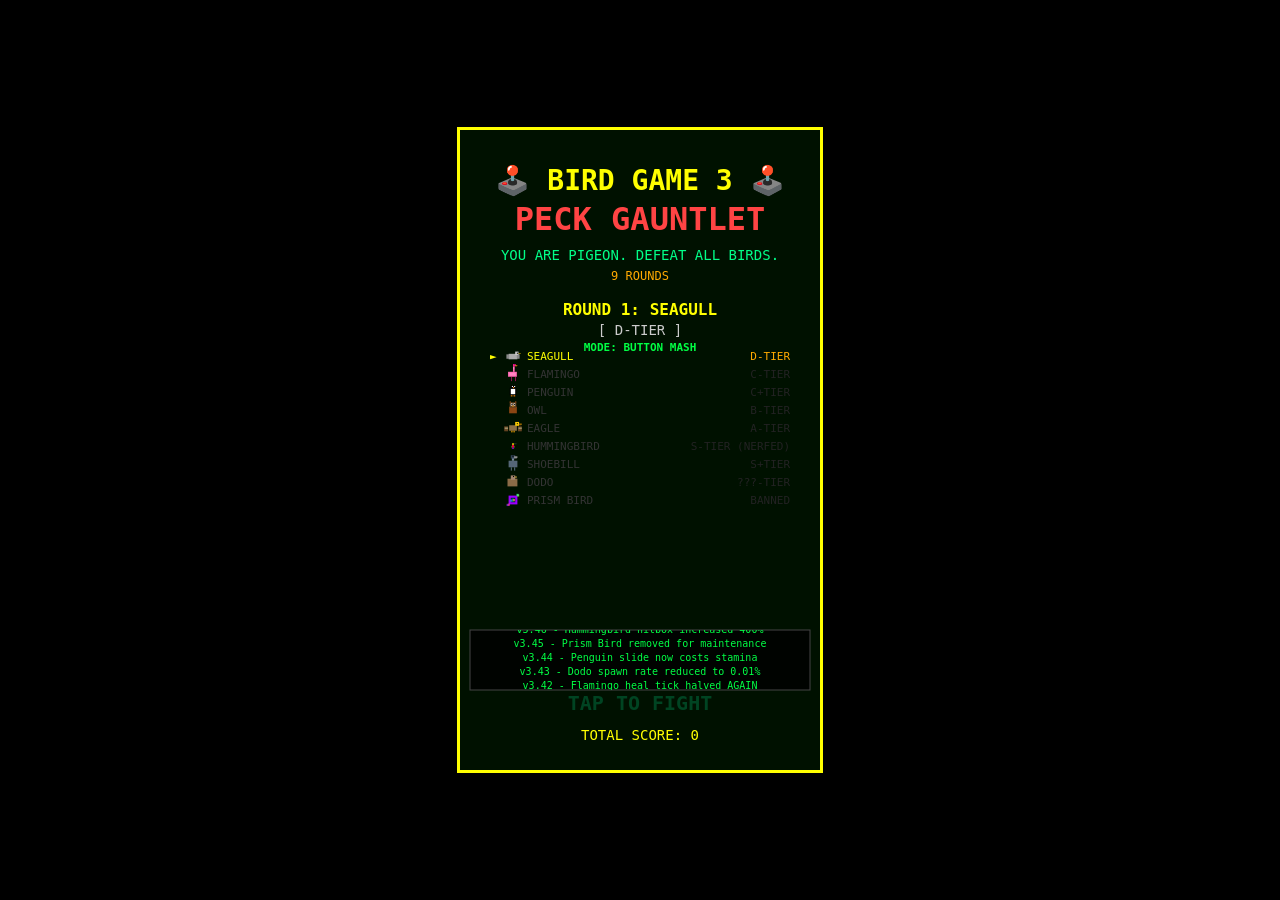
==== commit 34932293: "Fix taps/min calculation: track totalTaps and actual fight time across rounds Agent-Logs-Url: https:" ====
--- a/docs/index.html
+++ b/docs/index.html
@@ -212,7 +212,8 @@
         let playerMeter = 0, aiMeter = 0;
         let playerHP = 0, playerMaxHP = 35;
         let aiHP = 0, aiMaxHP = 0;
-        let combo = 0, score = 0, totalScore = 0, taps = 0;
+        let combo = 0, score = 0, totalScore = 0, taps = 0, totalTaps = 0;
+        let fightStartTime = 0, totalFightMs = 0;
         let peckAnim = 0, flashAnim = 0;
         let lastTap = 0;
         let frame = 0;
@@ -1343,6 +1344,8 @@
             }
 
             if (aiHP <= 0) {
+                totalFightMs += Date.now() - fightStartTime;
+                totalTaps += taps;
                 gameState = 'transition';
                 totalScore += score;
                 transitionTimer = 0;
@@ -1421,11 +1424,13 @@
             playerMeter = 0; aiMeter = 0;
             if (currentLevel === 0 || playerHP <= 0) {
                 playerHP = playerMaxHP;
+                totalTaps = 0; totalFightMs = 0;
             }
             aiHP = b.hp; aiMaxHP = b.hp;
             combo = 0; taps = 0; score = 0; peckAnim = 0; flashAnim = 0;
             hudGlitch = 0; nerfAlertTimer = 0;
             roundStartFrame = frame;
+            fightStartTime = Date.now();
             // Fight style for this round
             fightStyle = BIRD_FIGHT_STYLES[currentLevel] || 'TAP_MASH';
             sweetSpotPhase = 0;
@@ -1510,7 +1515,7 @@
                     playVictoryFanfare();
                     gameState = 'gauntletwin';
                     gauntletWinStartFrame = frame;
-                    finalApm = Math.max(1, Math.floor((taps / Math.max(frame, 1)) * 3600));
+                    finalApm = totalFightMs > 0 ? Math.round(totalTaps / (totalFightMs / 60000)) : 0;
                 } else {
                     playLevelTransition();
                     gameState = 'menu';
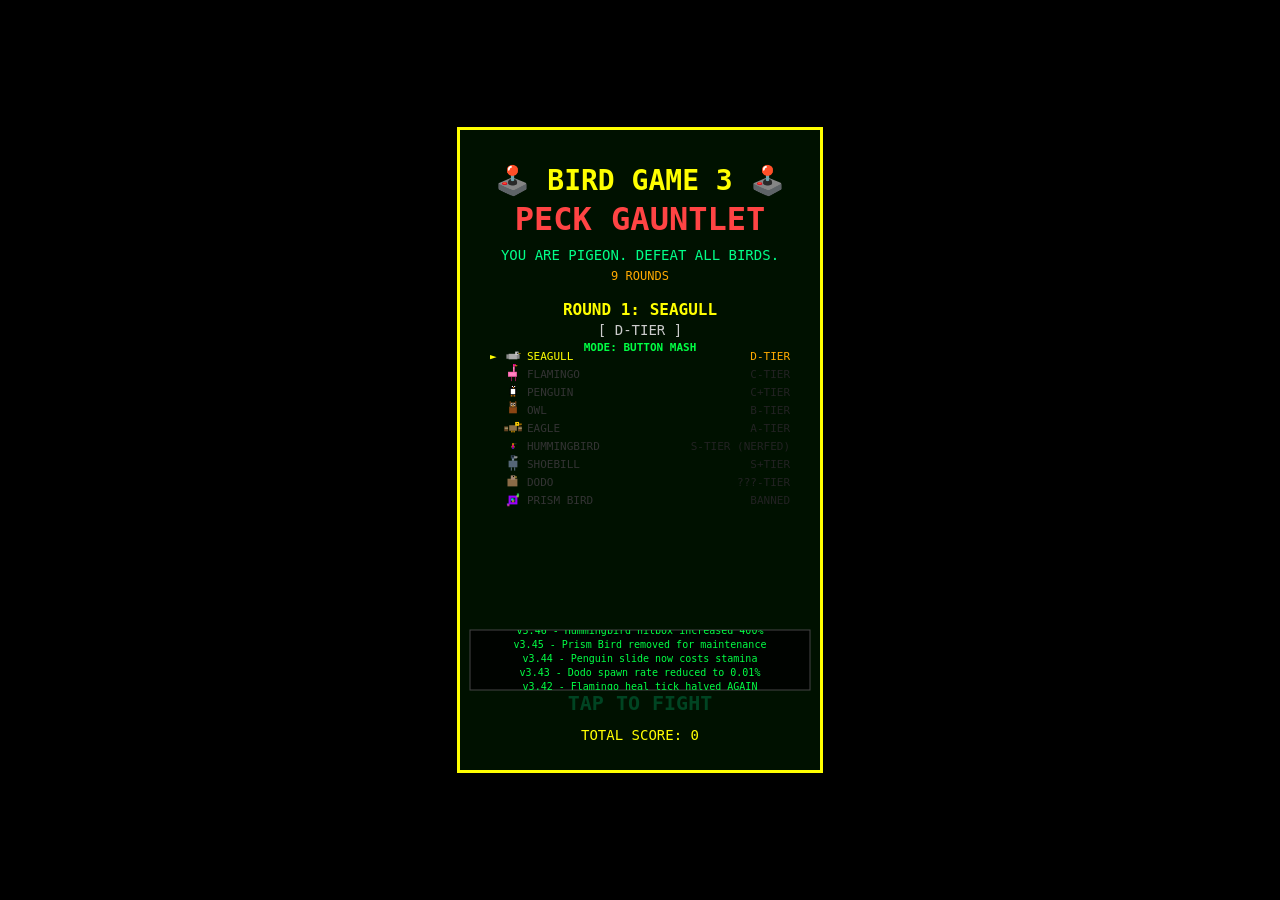
==== commit ecad271a: "Refactor: split docs/index.html into docs/styles.css and docs/game.js with improvements Agent-Logs-U" ====
--- a/docs/index.html
+++ b/docs/index.html
@@ -2,1728 +2,13 @@
 <html lang="en">
 <head>
     <meta charset="UTF-8">
-    <meta name="viewport" content="width=device-width, initial-scale=1.0, user-scalable=no">
+    <meta name="viewport" content="width=device-width, initial-scale=1.0">
+    <meta name="description" content="Bird Game 3: Peck Gauntlet – an arcade browser game. Play as pigeon and defeat 9 increasingly dangerous birds in a tap-battle gauntlet.">
     <title>🕹️ BIRD GAME 3 - PECK GAUNTLET 🕹️</title>
-    <style>
-        * { touch-action: manipulation; -webkit-tap-highlight-color: transparent; }
-        body { 
-            margin: 0; padding: 0; overflow: hidden; background: #000; 
-            font-family: monospace; height: 100vh;
-            display: flex; justify-content: center; align-items: center;
-        }
-        canvas { 
-            width: 100vw; height: 100vh; 
-            max-width: 360px; max-height: 640px; 
-            margin: auto; display: block; 
-            background: #001100; 
-            image-rendering: pixelated; 
-            border: 3px solid #ffff00;
-        }
-    </style>
+    <link rel="stylesheet" href="./styles.css">
 </head>
 <body>
-    <canvas id="c" width="360" height="640"></canvas>
-    <script>
-        console.log('🦜 BIRD GAME 3 - PECK GAUNTLET LOADED');
-        const canvas = document.getElementById('c');
-        const ctx = canvas.getContext('2d');
-        ctx.imageSmoothingEnabled = false;
-        const W = 360, H = 640;
-
-        // ===== AUDIO SYNTHESIS (Arcade Style) =====
-        const audioCtx = new (window.AudioContext || window.webkitAudioContext)();
-        
-        function resumeAudioContext() {
-            if (audioCtx.state === 'suspended') {
-                audioCtx.resume().catch(err => console.log('Audio context resume error:', err));
-            }
-        }
-        
-        function playTone(freq, duration, volume = 0.3, waveType = 'square') {
-            resumeAudioContext();
-            const osc = audioCtx.createOscillator();
-            const gain = audioCtx.createGain();
-            osc.type = waveType;
-            osc.frequency.value = freq;
-            gain.gain.setValueAtTime(volume, audioCtx.currentTime);
-            gain.gain.exponentialRampToValueAtTime(0.01, audioCtx.currentTime + duration);
-            osc.connect(gain);
-            gain.connect(audioCtx.destination);
-            osc.start(audioCtx.currentTime);
-            osc.stop(audioCtx.currentTime + duration);
-        }
-
-        function playPeckSound(isPlayer = true) {
-            if (isPlayer) {
-                playTone(800, 0.08, 0.25, 'square');
-                setTimeout(() => playTone(1200, 0.05, 0.2, 'square'), 40);
-            } else {
-                playTone(600, 0.1, 0.25, 'square');
-                setTimeout(() => playTone(900, 0.08, 0.2, 'square'), 50);
-            }
-        }
-
-        function playHitSound() {
-            playTone(1400, 0.06, 0.3, 'sine');
-            setTimeout(() => playTone(1800, 0.1, 0.25, 'sine'), 30);
-        }
-
-        function playUISound() {
-            playTone(1000, 0.05, 0.25, 'square');
-        }
-
-        function playStartupJingle() {
-            // Pleasant startup tune - simple ascending melody
-            const notes = [
-                {f: 440, d: 150},   // A4
-                {f: 550, d: 150},   // C#5
-                {f: 660, d: 150},   // E5
-                {f: 880, d: 300}    // A5 - held longer
-            ];
-            let delay = 0;
-            notes.forEach(({f, d}) => {
-                setTimeout(() => playTone(f, d / 1000, 0.2, 'sine'), delay);
-                delay += d + 50;
-            });
-        }
-
-        function playVictoryFanfare() {
-            const notes = [660, 660, 660, 800, 660, 500, 600];
-            const durations = [150, 150, 150, 300, 300, 150, 200];
-            let delay = 0;
-            notes.forEach((freq, i) => {
-                setTimeout(() => playTone(freq, durations[i] / 1000, 0.3, 'square'), delay);
-                delay += durations[i];
-            });
-        }
-
-        function playLevelTransition() {
-            const notes = [
-                {f: 523, d: 150},   // C5
-                {f: 659, d: 150},   // E5
-                {f: 784, d: 150},   // G5
-                {f: 1047, d: 300}   // C6 - held longer
-            ];
-            let delay = 0;
-            notes.forEach(({f, d}) => {
-                setTimeout(() => playTone(f, d / 1000, 0.3, 'sine'), delay);
-                delay += d + 50;
-            });
-        }
-
-        let transitionSoundTimeout;
-
-        function playTimingHitSound(perfect) {
-            if (perfect) {
-                playTone(1000, 0.05, 0.3, 'square');
-                setTimeout(() => playTone(1400, 0.08, 0.25, 'square'), 30);
-            } else {
-                playTone(700, 0.06, 0.22, 'square');
-            }
-        }
-
-        function playPrecisionHitSound(bullseye) {
-            if (bullseye) {
-                playTone(1600, 0.05, 0.3, 'sine');
-                setTimeout(() => playTone(2000, 0.08, 0.25, 'sine'), 25);
-            } else {
-                playTone(1000, 0.06, 0.2, 'sine');
-            }
-        }
-
-        function playRhythmHitSound(perfect) {
-            if (perfect) {
-                playTone(880, 0.05, 0.3, 'square');
-                setTimeout(() => playTone(1100, 0.08, 0.25, 'square'), 30);
-            } else {
-                playTone(660, 0.06, 0.2, 'square');
-            }
-        }
-
-        function playMissSound() {
-            playTone(200, 0.08, 0.15, 'sawtooth');
-        }
-
-        // ===== BIRD ROSTER =====
-        const BIRDS = [
-            { name:'SEAGULL',    color:'#cccccc', accent:'#aaaaaa', size:0.9, hp:25, speed:0.08, dmg:1.0, 
-              taunt:'EZ LOBBY', winQuote:'SEAGULL MAINS MAD', tier:'D-TIER', 
-              stats:{wingDrag:12.1,beakSharp:'C',featherDens:34,peckDPS:8.7,glideRatio:'0.4:1'} },
-            { name:'FLAMINGO',   color:'#ff69b4', accent:'#ff1493', size:1.3, hp:45, speed:0.06, dmg:1.3, 
-              taunt:'HEALER DIFF', winQuote:'FLAMINGO HEALING NERFED', tier:'C-TIER',
-              stats:{wingDrag:18.3,beakSharp:'B-',featherDens:41,peckDPS:6.2,healTick:'+2.1/s'} },
-            { name:'PENGUIN',    color:'#4488ff', accent:'#2266cc', size:1.1, hp:38, speed:0.07, dmg:1.4, 
-              taunt:'SLIDE SPAMMER', winQuote:'PENGUIN SLIDE PATCHED', tier:'C+TIER',
-              stats:{wingDrag:5.0,beakSharp:'B',featherDens:88,peckDPS:11.4,slideSpeed:'MACH 2'} },
-            { name:'OWL',        color:'#8B4513', accent:'#654321', size:1.0, hp:40, speed:0.07, dmg:1.6, 
-              taunt:'STEALTH IS FAIR', winQuote:'OWL INVIS REMOVED', tier:'B-TIER',
-              stats:{wingDrag:9.9,beakSharp:'A-',featherDens:62,peckDPS:14.1,stealthCD:'3.2s'} },
-            { name:'EAGLE',      color:'#ffcc00', accent:'#cc9900', size:1.25, hp:50, speed:0.06, dmg:2.1, 
-              taunt:'NO SKILL BIRD', winQuote:'EAGLE CARRIED BY HITBOX', tier:'A-TIER',
-              stats:{wingDrag:31.7,beakSharp:'S-',featherDens:55,peckDPS:19.8,diveBomb:'420dmg'} },
-            { name:'HUMMINGBIRD',color:'#00cc88', accent:'#009966', size:0.7, hp:28, speed:0.15, dmg:1.8, 
-              taunt:'STILL BROKEN', winQuote:'HUMMER NERFED AGAIN!!', tier:'S-TIER (NERFED)',
-              stats:{wingDrag:2.1,beakSharp:'SS',featherDens:12,peckDPS:31.4,hitbox:'BUGGED',nectarMeter:'EMPTY',staminaDrain:'SEVERE'} },
-            { name:'SHOEBILL',   color:'#556677', accent:'#334455', size:1.4, hp:65, speed:0.05, dmg:2.6, 
-              taunt:'THE GOAT', winQuote:'SHOEBILL IS FAIR BTW', tier:'S+TIER',
-              stats:{wingDrag:44.0,beakSharp:'SS+',featherDens:71,peckDPS:24.6,intimidate:'MAX',stareDown:'∞'} },
-            { name:'DODO',       color:'#ff4444', accent:'#cc0000', size:1.6, hp:85, speed:0.04, dmg:3.2, 
-              taunt:'LEAVE NOW', winQuote:'HOW???', tier:'???-TIER',
-              stats:{wingDrag:'N/A',beakSharp:'???',featherDens:'EXTINCT',peckDPS:'ERROR',existence:'ILLEGAL'} },
-            { name:'PRISM BIRD', color:'#9900ff', accent:'#6600cc', size:1.5, hp:90, speed:0.04, dmg:3.5, 
-              taunt:'EROSION', winQuote:'PRISM BIRD UNLOCKED???', tier:'BANNED',
-              stats:{wingDrag:'∞',beakSharp:'VOID',featherDens:'NONE',peckDPS:'REDACTED',dimension:'4TH',rarity:'0.001%'} },
-        ];
-
-        const PATCH_NOTES = [
-            'v3.47 - Shoebill stare nerfed (was instant KO)',
-            'v3.46 - Hummingbird hitbox increased 400%',
-            'v3.45 - Prism Bird removed for maintenance',
-            'v3.44 - Penguin slide now costs stamina',
-            'v3.43 - Dodo spawn rate reduced to 0.01%',
-            'v3.42 - Flamingo heal tick halved AGAIN',
-            'v3.41 - Eagle dive bomb cooldown +2s',
-            'v3.40 - Owl stealth duration capped at 3s',
-            'v3.39 - Seagull peck range reduced 15%',
-            'v3.38 - HUMMER NECTAR METER ADDED',
-            'v3.37 - Hummingbird wings now audible globally',
-            'v3.36 - Pigeon peck spam unchanged (working as intended)',
-            'v3.35 - Dodo removed from ranked (jk)',
-            'v3.34 - Shoebill intimidate aura radius -10%',
-            'v3.33 - Bird Game 4 announcement was fake',
-            'v3.32 - Hummingbird stamina drain DOUBLED',
-            'v3.31 - Fixed bug where Dodo could fly',
-            'v3.30 - Prism Bird health pool "adjusted"',
-            'v3.29 - Pigeon is fair and balanced - devs',
-            'v3.28 - Hummingbird rest-on-flower mechanic added',
-        ];
-
-        const HUMMER_NERFS = [
-            '⚠️ HITBOX: +400% (patch 1.0.4)',
-            '⚠️ STAMINA: DRAINS IN 10s',
-            '⚠️ 1-PECK KO BY PIGEON',
-            '⚠️ WINGS AUDIBLE GLOBALLY',
-            '⚠️ NECTAR METER: MANDATORY',
-            '⚠️ STILL SOMEHOW BROKEN',
-        ];
-
-        let gameState = 'menu';
-        let currentLevel = 0;
-        let playerMeter = 0, aiMeter = 0;
-        let playerHP = 0, playerMaxHP = 35;
-        let aiHP = 0, aiMaxHP = 0;
-        let combo = 0, score = 0, totalScore = 0, taps = 0, totalTaps = 0;
-        let fightStartTime = 0, totalFightMs = 0;
-        let peckAnim = 0, flashAnim = 0;
-        let lastTap = 0;
-        let frame = 0;
-        let shakeX = 0, shakeY = 0;
-        let patchScrollY = 0;
-        let dodoWarningTimer = 0;
-        let startupJinglePlayed = false;
-        let hudGlitch = 0;
-        let nerfAlertTimer = 0, nerfAlertText = '';
-        let transitionTimer = 0;
-        let roundStartFrame = 0;
-        let gauntletWinStartFrame = 0;
-        let finalApm = 0;
-        let introStartFrame = 0;
-        let prebattleStartFrame = 0;
-        let menuStartFrame = 0;
-
-        // ===== FIGHT STYLE SYSTEM =====
-        // Each bird round uses a different WarioWare-style mechanic
-        const BIRD_FIGHT_STYLES = [
-            'TAP_MASH',    // 0: Seagull     - classic rapid tap
-            'RHYTHM',      // 1: Flamingo    - catch the beat
-            'TIMING_BAR',  // 2: Penguin     - tap the power zone
-            'PRECISION',      // 3: Owl         - hit the moving target
-            'TAP_MASH',       // 4: Eagle       - intense tap mash
-            'RHYTHM',         // 5: Hummingbird - ultra-fast rhythm
-            'TIMING_BAR',     // 6: Shoebill    - heavy timed strikes
-            'PRECISION',      // 7: Dodo        - precision shots (faster, smaller)
-            'MULTI_CROSSHAIR',// 8: Prism Bird  - multi-crosshair risk/reward
-        ];
-        const FIGHT_STYLE_NAMES = {
-            'TAP_MASH':        'BUTTON MASH',
-            'TIMING_BAR':      'TIMING STRIKE',
-            'PRECISION':       'PRECISION SHOT',
-            'RHYTHM':          'RHYTHM ATTACK',
-            'MULTI_CROSSHAIR': 'CROSSFIRE',
-        };
-        let fightStyle = 'TAP_MASH';
-        // TIMING_BAR / RHYTHM shared oscillator
-        let sweetSpotPhase = 0;
-        // PRECISION target state (single target — Owl and Dodo)
-        let precTarget = { x: 180, y: 280, vx: 2.5, vy: 1.8, r: 28, flash: 0 };
-        const MAX_PREC_TARGET_RADIUS = 28;  // upper cap on target radius (expands on hit, shrinks over time)
-        // Dodo-specific PRECISION difficulty modifiers (same mechanic, harder values)
-        const DODO_SPEED_MULTIPLIER  = 1.5;
-        const DODO_RADIUS_MULTIPLIER = 0.65;
-        // MULTI_CROSSHAIR target state (Prism Bird)
-        let precTargets = [];
-        // MULTI_CROSSHAIR hit detection constants (shared by drawFightStyleUI and handleTap)
-        const PREC_CHAR_R = 35;  // radius around each character counted as a hit
-        const PREC_PLAYER_X = 85, PREC_PLAYER_Y = 320;
-        const PREC_ENEMY_X  = W - 85, PREC_ENEMY_Y  = 320;
-        // Prism Bird MULTI_CROSSHAIR difficulty modifiers: slow peck rate, massive damage on strike
-        const PRISM_BIRD_SPEED_MULT  = 0.3;   // crosshairs move at 30% speed — slow, deliberate peck timing
-        const PRISM_BIRD_DMG_MULT    = 4.5;   // each strike deals massively amplified damage
-        // RHYTHM beat track
-        let beats = [], beatSpawnTimer = 0;
-        // Shared hit feedback display
-        let hitFeedback = '', hitFeedbackTimer = 0;
-        // Input debounce for non-tap-mash modes
-        let lastInputTime = 0;
-
-        let fakeHudValues = { wingDrag:0, beakSharp:0, momentum:0, peckSync:0 };
-
-        function currentBird() { return BIRDS[currentLevel]; }
-
-        function drawSeagull(x, y, lunge, scale = 1) {
-            const s = scale;
-            ctx.save();
-            ctx.translate(x, y);
-            if (lunge > 0) ctx.translate(lunge, 0);
-            // Body (gray)
-            ctx.fillStyle = '#aaaaaa';
-            ctx.fillRect(-8*s, -4*s, 16*s, 10*s);
-            // Wings
-            ctx.fillStyle = '#888888';
-            ctx.fillRect(-12*s, -3*s, 5*s, 8*s);
-            ctx.fillRect(7*s, -3*s, 5*s, 8*s);
-            // Head
-            ctx.fillStyle = '#cccccc';
-            ctx.fillRect(4*s, -8*s, 6*s, 6*s);
-            // Eye
-            ctx.fillStyle = '#000000';
-            ctx.fillRect(7*s, -6*s, 2*s, 2*s);
-            // Beak
-            ctx.fillStyle = '#ffcc00';
-            ctx.fillRect(10*s, -5*s, 4*s, 1*s);
-            ctx.restore();
-        }
-
-        function drawFlamingo(x, y, lunge, scale = 1) {
-            const s = scale;
-            ctx.save();
-            ctx.translate(x, y);
-            if (lunge > 0) ctx.translate(lunge, 0);
-            // Body (rotund, characteristic shape)
-            ctx.fillStyle = '#ff69b4';
-            ctx.fillRect(-9*s, -4*s, 16*s, 9*s);
-            // Body highlight (lighter pink)
-            ctx.fillStyle = '#ff85c1';
-            ctx.fillRect(-7*s, -2*s, 12*s, 5*s);
-            // Long S-curve neck
-            ctx.fillStyle = '#ff69b4';
-            ctx.fillRect(0*s, -14*s, 3*s, 10*s);
-            // Neck curve detail
-            ctx.fillStyle = '#ff85c1';
-            ctx.fillRect(0*s, -12*s, 2*s, 3*s);
-            // Head
-            ctx.fillStyle = '#ff1493';
-            ctx.fillRect(0*s, -18*s, 5*s, 4*s);
-            // Beak (curved downward)
-            ctx.fillStyle = '#ffaa00';
-            ctx.fillRect(4*s, -16*s, 4*s, 1*s);
-            ctx.fillRect(5*s, -15*s, 2*s, 1*s);
-            // Eye
-            ctx.fillStyle = '#000000';
-            ctx.fillRect(2*s, -17*s, 1*s, 1*s);
-            // Legs (long and thin, characteristic)
-            ctx.fillStyle = '#ff1493';
-            ctx.fillRect(-3*s, 5*s, 1*s, 8*s);
-            ctx.fillRect(4*s, 5*s, 1*s, 8*s);
-            ctx.restore();
-        }
-
-        function drawPenguin(x, y, lunge, scale = 1) {
-            const s = scale;
-            ctx.save();
-            ctx.translate(x, y);
-            if (lunge > 0) ctx.translate(lunge, 0);
-            // Body (black)
-            ctx.fillStyle = '#000000';
-            ctx.fillRect(-6*s, -8*s, 12*s, 14*s);
-            // Belly (white)
-            ctx.fillStyle = '#ffffff';
-            ctx.fillRect(-4*s, -6*s, 8*s, 10*s);
-            // Head (black)
-            ctx.fillStyle = '#000000';
-            ctx.fillRect(-4*s, -12*s, 8*s, 6*s);
-            // Eyes
-            ctx.fillStyle = '#ffffff';
-            ctx.fillRect(-2*s, -11*s, 2*s, 2*s);
-            ctx.fillRect(2*s, -11*s, 2*s, 2*s);
-            // Beak
-            ctx.fillStyle = '#ff8800';
-            ctx.fillRect(0*s, -9*s, 2*s, 2*s);
-            // Feet
-            ctx.fillStyle = '#ff8800';
-            ctx.fillRect(-4*s, 6*s, 3*s, 2*s);
-            ctx.fillRect(1*s, 6*s, 3*s, 2*s);
-            ctx.restore();
-        }
-
-        function drawOwl(x, y, lunge, scale = 1) {
-            const s = scale;
-            ctx.save();
-            ctx.translate(x, y);
-            if (lunge > 0) ctx.translate(lunge, 0);
-            // Body
-            ctx.fillStyle = '#8B4513';
-            ctx.fillRect(-7*s, -6*s, 14*s, 12*s);
-            // Head
-            ctx.fillStyle = '#654321';
-            ctx.fillRect(-6*s, -14*s, 12*s, 10*s);
-            // Ear tufts
-            ctx.fillStyle = '#8B4513';
-            ctx.fillRect(-6*s, -16*s, 2*s, 3*s);
-            ctx.fillRect(4*s, -16*s, 2*s, 3*s);
-            // Big eyes (white)
-            ctx.fillStyle = '#ffffff';
-            ctx.fillRect(-4*s, -12*s, 3*s, 4*s);
-            ctx.fillRect(1*s, -12*s, 3*s, 4*s);
-            // Pupils
-            ctx.fillStyle = '#000000';
-            ctx.fillRect(-3*s, -11*s, 2*s, 2*s);
-            ctx.fillRect(2*s, -11*s, 2*s, 2*s);
-            // Beak
-            ctx.fillStyle = '#ffaa00';
-            ctx.fillRect(-1*s, -8*s, 2*s, 2*s);
-            ctx.restore();
-        }
-
-        function drawEagle(x, y, lunge, scale = 1) {
-            const s = scale;
-            ctx.save();
-            ctx.translate(x, y);
-            if (lunge > 0) ctx.translate(lunge, 0);
-            // Body (brown)
-            ctx.fillStyle = '#8B6F47';
-            ctx.fillRect(-7*s, -5*s, 14*s, 10*s);
-            // Wings spread wide
-            ctx.fillStyle = '#654321';
-            ctx.fillRect(-16*s, -3*s, 7*s, 9*s);
-            ctx.fillRect(9*s, -3*s, 7*s, 9*s);
-            // Wing detail (lighter stripe)
-            ctx.fillStyle = '#9B8F67';
-            ctx.fillRect(-15*s, -1*s, 6*s, 3*s);
-            ctx.fillRect(10*s, -1*s, 6*s, 3*s);
-            // Head (golden)
-            ctx.fillStyle = '#ffcc00';
-            ctx.fillRect(4*s, -11*s, 7*s, 7*s);
-            // Eye (fierce!)
-            ctx.fillStyle = '#000000';
-            ctx.fillRect(7*s, -9*s, 2*s, 2*s);
-            ctx.fillStyle = '#ffff00';
-            ctx.fillRect(8*s, -8*s, 1*s, 1*s);
-            // Hooked beak (prominent)
-            ctx.fillStyle = '#cc8800';
-            ctx.fillRect(11*s, -8*s, 5*s, 2*s);
-            ctx.fillStyle = '#aa6600';
-            ctx.fillRect(11*s, -6*s, 4*s, 1*s);
-            // Talons (feet)
-            ctx.fillStyle = '#ffaa00';
-            ctx.fillRect(-3*s, 5*s, 2*s, 3*s);
-            ctx.fillRect(1*s, 5*s, 2*s, 3*s);
-            ctx.restore();
-        }
-
-        function drawHummingbird(x, y, lunge, scale = 1) {
-            const s = scale;
-            ctx.save();
-            ctx.translate(x, y);
-            if (lunge > 0) ctx.translate(lunge, 0);
-            // Body (tiny and iridescent)
-            ctx.fillStyle = `hsl(${frame*5%360},100%,45%)`;
-            ctx.fillRect(-2*s, -2*s, 4*s, 5*s);
-            // Head (distinct)
-            ctx.fillStyle = `hsl(${frame*6%360},100%,50%)`;
-            ctx.fillRect(-1.5*s, -5*s, 3*s, 3*s);
-            // Long needle-like beak
-            ctx.fillStyle = '#888888';
-            ctx.fillRect(1.5*s, -4*s, 5*s, 0.5*s);
-            // Tail (spread)
-            ctx.fillStyle = `hsl(${frame*4%360},80%,45%)`;
-            ctx.fillRect(-2*s, 3*s, 4*s, 2*s);
-            // Wing beats (animated, rapid motion)
-            ctx.fillStyle = `hsla(${frame*12%360},90%,55%,0.7)`;
-            ctx.fillRect(-3.5*s, 0*s, 1*s, 3*s);
-            ctx.fillRect(2.5*s, 0*s, 1*s, 3*s);
-            ctx.restore();
-        }
-
-        function drawShoebill(x, y, lunge, scale = 1) {
-            const s = scale;
-            ctx.save();
-            ctx.translate(x, y);
-            if (lunge > 0) ctx.translate(lunge, 0);
-            // Body
-            ctx.fillStyle = '#556677';
-            ctx.fillRect(-8*s, -6*s, 16*s, 12*s);
-            // Long neck
-            ctx.fillStyle = '#778899';
-            ctx.fillRect(-2*s, -12*s, 4*s, 6*s);
-            // Head
-            ctx.fillStyle = '#334455';
-            ctx.fillRect(-4*s, -16*s, 8*s, 6*s);
-            // HUGE beak
-            ctx.fillStyle = '#999999';
-            ctx.fillRect(2*s, -14*s, 6*s, 3*s);
-            ctx.fillStyle = '#777777';
-            ctx.fillRect(2*s, -11*s, 5*s, 1*s);
-            // Eye
-            ctx.fillStyle = '#000000';
-            ctx.fillRect(-1*s, -15*s, 2*s, 2*s);
-            // Legs
-            ctx.fillStyle = '#556677';
-            ctx.fillRect(-4*s, 6*s, 2*s, 6*s);
-            ctx.fillRect(2*s, 6*s, 2*s, 6*s);
-            ctx.restore();
-        }
-
-        function drawDodo(x, y, lunge, scale = 1) {
-            const s = scale;
-            ctx.save();
-            ctx.translate(x, y);
-            if (lunge > 0) ctx.translate(lunge, 0);
-            // Round body (heavy!)
-            ctx.fillStyle = '#8B6B47';
-            ctx.fillRect(-10*s, -6*s, 18*s, 14*s);
-            // Head
-            ctx.fillStyle = '#A0826D';
-            ctx.fillRect(-4*s, -12*s, 8*s, 8*s);
-            // Beak
-            ctx.fillStyle = '#ccaa44';
-            ctx.fillRect(3*s, -10*s, 4*s, 2*s);
-            // Eye
-            ctx.fillStyle = '#000000';
-            ctx.fillRect(0*s, -11*s, 2*s, 2*s);
-            // Red static flicker (particle-style, no box)
-            if (frame%10 < 3) {
-                for (let i = 0; i < 12; i++) {
-                    ctx.fillStyle = `rgba(255,0,0,${0.15 + Math.random() * 0.2})`;
-                    const px = (-12 + Math.random() * 22) * s;
-                    const py = (-14 + Math.random() * 24) * s;
-                    ctx.fillRect(px, py, 1.5*s, 1.5*s);
-                }
-            }
-            ctx.restore();
-        }
-
-        function drawPrismBird(x, y, lunge, scale = 1) {
-            const s = scale;
-            ctx.save();
-            ctx.translate(x, y);
-            if (lunge > 0) ctx.translate(lunge, 0);
-            // Giant eye
-            ctx.fillStyle = '#9900ff';
-            ctx.fillRect(-8*s, -8*s, 16*s, 16*s);
-            // Pupil (animated)
-            ctx.fillStyle = '#000000';
-            ctx.fillRect(-4*s, -4*s, 8*s, 8*s);
-            // Iris glow
-            ctx.fillStyle = `hsla(${frame*8%360},100%,50%,0.5)`;
-            ctx.fillRect(-3*s, -3*s, 6*s, 6*s);
-            // Spinning particles (keeps special effect)
-            for (let i = 0; i < 6; i++) {
-                ctx.fillStyle = `hsla(${frame*3+i*60},100%,60%,0.7)`;
-                const px = Math.sin(frame*0.05+i) * 10 * s;
-                const py = Math.cos(frame*0.07+i) * 10 * s;
-                ctx.fillRect(px-2*s, py-2*s, 4*s, 4*s);
-            }
-            ctx.restore();
-        }
-
-        function drawPixelBird(x, y, bird, facingLeft, lunge, customScale = null) {
-            const scale = customScale ?? ((bird.size || 1) * 1.8);
-            ctx.save();
-            ctx.translate(x, y);
-            // All birds drawn facing RIGHT, flip if needed
-            if (facingLeft) ctx.scale(-1, 1);
-            
-            switch(bird.name) {
-                case 'SEAGULL':     drawSeagull(0, 0, lunge, scale); break;
-                case 'FLAMINGO':    drawFlamingo(0, 0, lunge, scale); break;
-                case 'PENGUIN':     drawPenguin(0, 0, lunge, scale); break;
-                case 'OWL':         drawOwl(0, 0, lunge, scale); break;
-                case 'EAGLE':       drawEagle(0, 0, lunge, scale); break;
-                case 'HUMMINGBIRD': drawHummingbird(0, 0, lunge, scale); break;
-                case 'SHOEBILL':    drawShoebill(0, 0, lunge, scale); break;
-                case 'DODO':        drawDodo(0, 0, lunge, scale); break;
-                case 'PRISM BIRD':  drawPrismBird(0, 0, lunge, scale); break;
-            }
-            ctx.restore();
-        }
-
-        function drawPigeon(x, y, lunge, scale = 1) {
-            const s = 1.2 * scale;
-            ctx.save();
-            ctx.translate(x, y);
-            // Pixel-art pigeon, drawn facing RIGHT (head/beak on +x side)
-            if (lunge > 0) ctx.translate(lunge, 0);
-
-            // Tail (leftmost, slightly downward)
-            ctx.fillStyle = '#555';
-            ctx.fillRect(-19*s, 1*s, 7*s, 5*s);
-
-            // Body
-            ctx.fillStyle = '#888';
-            ctx.fillRect(-14*s, -5*s, 24*s, 13*s);
-
-            // Belly highlight
-            ctx.fillStyle = '#aaaaaa';
-            ctx.fillRect(-10*s, -1*s, 14*s, 8*s);
-
-            // Wing stripe
-            ctx.fillStyle = '#555';
-            ctx.fillRect(-10*s, -4*s, 18*s, 2*s);
-
-            // Iridescent neck (shifts colour every frame)
-            ctx.fillStyle = `hsl(${frame*3%360},70%,45%)`;
-            ctx.fillRect(2*s, -7*s, 8*s, 7*s);
-
-            // Head
-            ctx.fillStyle = '#999';
-            ctx.fillRect(4*s, -11*s, 8*s, 8*s);
-
-            // Beak (upper + lower)
-            ctx.fillStyle = '#cc9900';
-            ctx.fillRect(11*s, -8*s, 6*s, 3*s);
-            ctx.fillStyle = '#aa8800';
-            ctx.fillRect(11*s, -6*s, 5*s, 2*s);
-
-            // Eye (white sclera, black pupil, orange iris dot)
-            ctx.fillStyle = '#ffffff';
-            ctx.fillRect(8*s, -10*s, 4*s, 4*s);
-            ctx.fillStyle = '#000000';
-            ctx.fillRect(9*s, -9*s, 2*s, 2*s);
-            ctx.fillStyle = '#ff6600';
-            ctx.fillRect(9*s, -9*s, 1*s, 1*s);
-
-            // Feet
-            ctx.fillStyle = '#cc7700';
-            ctx.fillRect(-3*s, 8*s, 2*s, 5*s);
-            ctx.fillRect(-6*s, 13*s, 4*s, 2*s);
-            ctx.fillRect(-3*s, 13*s, 5*s, 2*s);
-            ctx.fillRect(3*s, 8*s, 2*s, 5*s);
-            ctx.fillRect( 0*s, 13*s, 3*s, 2*s);
-            ctx.fillRect( 3*s, 13*s, 5*s, 2*s);
-
-            ctx.restore();
-        }
-
-
-        function updateFakeHud() {
-            fakeHudValues.wingDrag = (Math.sin(frame*0.02)*15 + 30 + combo*0.5).toFixed(1);
-            fakeHudValues.beakSharp = ['C','C+','B-','B','B+','A-','A','A+','S','S+','SS'][Math.min(combo, 10)];
-            fakeHudValues.momentum = Math.floor(Math.sin(frame*0.03)*50 + 50 + taps*0.1);
-            fakeHudValues.peckSync = (Math.cos(frame*0.015)*20 + 80).toFixed(1) + '%';
-        }
-
-        function drawFakeHud() {
-            ctx.fillStyle = 'rgba(0,20,0,0.85)';
-            ctx.fillRect(5, 90, 145, 85);
-            ctx.strokeStyle = '#00ff44'; ctx.lineWidth = 1;
-            ctx.strokeRect(5, 90, 145, 85);
-            ctx.fillStyle = '#00ff44'; ctx.font = '8px monospace'; ctx.textAlign = 'left';
-            ctx.fillText(`WING DRAG: ${fakeHudValues.wingDrag}`, 10, 102);
-            ctx.fillText(`BEAK: ${fakeHudValues.beakSharp}`, 10, 112);
-            ctx.fillText(`MOMENTUM: ${fakeHudValues.momentum}`, 10, 122);
-            ctx.fillText(`PECK SYNC: ${fakeHudValues.peckSync}`, 10, 132);
-            ctx.fillStyle = '#ffff00';
-            ctx.fillText(`FEATHER: ${Math.floor(frame*0.3%99)+1}/99`, 10, 142);
-            ctx.fillText(`LOBBY: #${(frame*7%9999).toString().padStart(4,'0')}`, 10, 152);
-
-            const b = currentBird();
-            ctx.fillStyle = 'rgba(20,0,0,0.85)';
-            ctx.fillRect(W-150, 90, 145, 85);
-            ctx.strokeStyle = '#ff4444'; ctx.lineWidth = 1;
-            ctx.strokeRect(W-150, 90, 145, 85);
-            ctx.fillStyle = '#ff8844'; ctx.font = '8px monospace'; ctx.textAlign = 'right';
-            const s = b.stats;
-            ctx.fillText(`DRAG: ${s.wingDrag}`, W-10, 102);
-            ctx.fillText(`BEAK: ${s.beakSharp}`, W-10, 112);
-            ctx.fillText(`DPS: ${s.peckDPS}`, W-10, 122);
-            ctx.fillText(`DENS: ${s.featherDens}`, W-10, 132);
-            const extraKey = Object.keys(s).find(k => !['wingDrag','beakSharp','featherDens','peckDPS'].includes(k));
-            if (extraKey) {
-                ctx.fillStyle = '#ff4444';
-                ctx.fillText(`${extraKey.toUpperCase()}: ${s[extraKey]}`, W-10, 142);
-            }
-            ctx.fillStyle = '#ff6666';
-            ctx.fillText(`TIER: ${b.tier}`, W-10, 152);
-        }
-
-        function drawNerfAlert() {
-            if (nerfAlertTimer > 0 && currentLevel === 5) {
-                const alpha = Math.min(nerfAlertTimer / 30, 1);
-                ctx.fillStyle = `rgba(255,0,0,${alpha * 0.3})`;
-                ctx.fillRect(0, 155, W, 28);
-                ctx.fillStyle = `rgba(255,255,0,${alpha})`;
-                ctx.font = 'bold 11px monospace';
-                ctx.textAlign = 'center';
-                ctx.fillText(nerfAlertText, W/2, 173);
-                nerfAlertTimer--;
-            }
-        }
-
-        function drawTransition() {
-            const b = BIRDS[currentLevel];
-            ctx.fillStyle = '#002200';
-            ctx.fillRect(0,0,W,H);
-            ctx.fillStyle = '#00ff44'; ctx.font = 'bold 28px monospace'; ctx.textAlign='center';
-            ctx.fillText('PIGEON WINS!', W/2, 150);
-            ctx.fillStyle = b.color; ctx.font = 'bold 20px monospace';
-            ctx.fillText(`${b.name} DEFEATED`, W/2, 200);
-            ctx.fillStyle = '#ffff00'; ctx.font = '16px monospace';
-            ctx.fillText(b.winQuote, W/2, 250);
-            ctx.fillStyle = '#ffaa00'; ctx.font = 'bold 18px monospace';
-            ctx.fillText(`SCORE: +${score}`, W/2, 310);
-            if (currentLevel === 5) {
-                ctx.fillStyle = '#ff4444'; ctx.font = 'bold 14px monospace';
-                ctx.fillText('🎉 HUMMER FINALLY NERFED 🎉', W/2, 380);
-                ctx.fillStyle = '#ffaa00'; ctx.font = '11px monospace';
-                const ni = Math.floor(transitionTimer/45) % HUMMER_NERFS.length;
-                ctx.fillText(HUMMER_NERFS[ni], W/2, 400);
-            }
-            ctx.fillStyle = '#888'; ctx.font = '12px monospace';
-            const readyText = transitionTimer > 90 ? 'READY?' : `PREPARING... ${Math.ceil((90-transitionTimer)/30)}`;
-            ctx.fillText(readyText, W/2, H-50);
-        }
-
-        function drawMenu() {
-            ctx.fillStyle = '#001100';
-            ctx.fillRect(0, 0, W, H);
-            ctx.fillStyle = '#ffff00'; ctx.font = 'bold 28px monospace'; ctx.textAlign = 'center';
-            ctx.fillText('🕹️ BIRD GAME 3 🕹️', W/2, 60);
-            ctx.font = 'bold 32px monospace'; ctx.fillStyle = '#ff4444';
-            ctx.fillText('PECK GAUNTLET', W/2, 100);
-            ctx.font = '14px monospace'; ctx.fillStyle = '#00ff88';
-            ctx.fillText('YOU ARE PIGEON. DEFEAT ALL BIRDS.', W/2, 130);
-            ctx.fillStyle = '#ffaa00'; ctx.font = '12px monospace';
-            ctx.fillText(`9 ROUNDS`, W/2, 150);
-            ctx.fillStyle = '#ffff00'; ctx.font = 'bold 16px monospace';
-            ctx.fillText(`ROUND ${currentLevel+1}: ${currentBird().name}`, W/2, 185);
-            ctx.fillStyle = currentBird().color;
-            ctx.font = '14px monospace';
-            ctx.fillText(`[ ${currentBird().tier} ]`, W/2, 205);
-            const styleKey = BIRD_FIGHT_STYLES[currentLevel] || 'TAP_MASH';
-            const styleColors = { 'TAP_MASH':'#00ff44', 'TIMING_BAR':'#ffaa00', 'PRECISION':'#00ccff', 'RHYTHM':'#ff66ff', 'MULTI_CROSSHAIR':'#ff44ff' };
-            ctx.fillStyle = styleColors[styleKey] || '#aaaaaa';
-            ctx.font = 'bold 11px monospace';
-            ctx.fillText(`MODE: ${FIGHT_STYLE_NAMES[styleKey] || styleKey}`, W/2, 221);
-            ctx.font = '11px monospace'; ctx.textAlign = 'left';
-            for (let i = 0; i < BIRDS.length; i++) {
-                const y = 230 + i * 18;
-                const beaten = i < currentLevel;
-                const current = i === currentLevel;
-                ctx.fillStyle = beaten ? '#006600' : (current ? '#ffff00' : '#333333');
-                ctx.fillText(`${beaten ? '✓' : current ? '►' : ' '}`, 30, y);
-                drawPixelBird(53, y - 4, BIRDS[i], false, 0, 0.55);
-                ctx.fillText(`${BIRDS[i].name}`, 67, y);
-                ctx.textAlign = 'right';
-                ctx.fillStyle = beaten ? '#004400' : (current ? '#ffaa00' : '#222222');
-                ctx.fillText(BIRDS[i].tier, W-30, y);
-                ctx.textAlign = 'left';
-            }
-            ctx.fillStyle = 'rgba(0,0,0,0.8)'; ctx.fillRect(10, H-140, W-20, 60);
-            ctx.strokeStyle = '#444'; ctx.strokeRect(10, H-140, W-20, 60);
-            ctx.save();
-            ctx.beginPath(); ctx.rect(10, H-140, W-20, 60); ctx.clip();
-            ctx.fillStyle = '#00ff44'; ctx.font = '10px monospace'; ctx.textAlign = 'center';
-            for (let i = 0; i < PATCH_NOTES.length; i++) {
-                const y = H - 130 + i * 14 - patchScrollY;
-                if (y > H-145 && y < H-75) {
-                    ctx.fillText(PATCH_NOTES[i], W/2, y);
-                }
-            }
-            ctx.restore();
-            ctx.fillStyle = frame%40<20 ? '#00ff88' : '#004422';
-            ctx.font = 'bold 20px monospace'; ctx.textAlign = 'center';
-            ctx.fillText('TAP TO FIGHT', W/2, H-60);
-            ctx.fillStyle = '#ffff00'; ctx.font = '14px monospace';
-            ctx.fillText(`TOTAL SCORE: ${totalScore}`, W/2, H-30);
-        }
-
-        function drawBirdIntro() {
-            const b = currentBird();
-            const introFrames = frame - introStartFrame;
-            const canContinue = introFrames > 75;
-
-            const bg = ctx.createLinearGradient(0, 0, 0, H);
-            bg.addColorStop(0, '#000814');
-            bg.addColorStop(0.55, '#001a10');
-            bg.addColorStop(1, '#000b07');
-            ctx.fillStyle = bg;
-            ctx.fillRect(0, 0, W, H);
-
-            const aura = ctx.createRadialGradient(W / 2, 255, 15, W / 2, 255, 170);
-            aura.addColorStop(0, `${b.color}55`);
-            aura.addColorStop(0.5, `${b.color}22`);
-            aura.addColorStop(1, 'rgba(0,0,0,0)');
-            ctx.fillStyle = aura;
-            ctx.fillRect(0, 90, W, 320);
-
-            ctx.strokeStyle = `${b.color}66`;
-            ctx.lineWidth = 2;
-            for (let i = 0; i < 3; i++) {
-                const r = 62 + i * 20 + Math.sin(frame * 0.03 + i) * 3;
-                ctx.beginPath();
-                ctx.arc(W / 2, 252, r, 0, Math.PI * 2);
-                ctx.stroke();
-            }
-
-            for (let i = 0; i < 32; i++) {
-                const colors = ['#ff006e', '#00d4ff', '#ffbe0b', '#fb5607', '#8338ec'];
-                ctx.fillStyle = `${colors[i % colors.length]}88`;
-                ctx.fillRect((i * 12 + frame * 5) % (W + 20) - 10, (i * 23 + frame * 3) % H, 4, 4);
-            }
-
-            ctx.fillStyle = '#ffff00';
-            ctx.font = 'bold 14px monospace';
-            ctx.textAlign = 'center';
-            ctx.fillText(`INCOMING OPPONENT ${currentLevel + 1}/9`, W / 2, 80);
-
-            drawPixelBird(W / 2, 250, b, true, 0);
-
-            ctx.fillStyle = b.color;
-            ctx.font = 'bold 30px monospace';
-            ctx.fillText(b.name, W / 2, 340);
-            ctx.fillStyle = '#ff8844';
-            ctx.font = 'bold 14px monospace';
-            ctx.fillText(`[ ${b.tier} ]`, W / 2, 365);
-
-            ctx.fillStyle = '#ffffff';
-            ctx.font = '12px monospace';
-            ctx.fillText(`HP ${b.hp}  |  SPD ${b.speed.toFixed(2)}  |  DMG ${b.dmg.toFixed(1)}`, W / 2, 400);
-            ctx.fillStyle = '#ff4444';
-            ctx.font = 'bold 14px monospace';
-            ctx.fillText(`"${b.taunt}"`, W / 2, 430);
-
-            if (canContinue) {
-                ctx.fillStyle = frame % 30 < 15 ? '#00ff88' : '#004422';
-                ctx.font = 'bold 18px monospace';
-                ctx.fillText('TAP TO CONTINUE', W / 2, 545);
-            } else {
-                ctx.fillStyle = '#888';
-                ctx.font = 'bold 12px monospace';
-                ctx.fillText(`LOCKED ${Math.ceil((75 - introFrames) / 60)}...`, W / 2, 545);
-            }
-        }
-
-        function drawPreBattle() {
-            const b = currentBird();
-            const prebattleFrames = frame - prebattleStartFrame;
-            const canStart = prebattleFrames > 45;
-            ctx.fillStyle = '#000'; ctx.fillRect(0,0,W,H);
-            const t = frame % 120;
-            if (t < 60) {
-                ctx.fillStyle = `rgba(${b.color},0.1)`;
-                ctx.fillRect(0,0,W,H);
-            }
-            ctx.fillStyle = '#ffff00'; ctx.font = 'bold 18px monospace'; ctx.textAlign = 'center';
-            ctx.fillText(`ROUND ${currentLevel+1}`, W/2, 100);
-            ctx.font = 'bold 36px monospace'; ctx.fillStyle = '#ffffff';
-            ctx.fillText('VS', W/2, 200);
-            drawPigeon(W/2 - 80, 300, 0);
-            ctx.fillStyle = '#00ff44'; ctx.font = 'bold 16px monospace';
-            ctx.fillText('PIGEON', W/2 - 80, 350);
-            drawPixelBird(W/2 + 80, 300, b, true, 0);
-            ctx.fillStyle = b.color; ctx.font = 'bold 16px monospace';
-            ctx.fillText(b.name, W/2 + 80, 350);
-            ctx.font = '12px monospace'; ctx.fillStyle = '#ff8844';
-            ctx.fillText(b.tier, W/2 + 80, 368);
-            ctx.fillStyle = '#ff4444'; ctx.font = 'bold 14px monospace';
-            ctx.fillText(`"${b.taunt}"`, W/2, 420);
-            if (currentLevel === 5) {
-                ctx.fillStyle = 'rgba(255,0,0,0.2)'; ctx.fillRect(0,440,W,60);
-                ctx.fillStyle = '#ff4444'; ctx.font = 'bold 12px monospace';
-                ctx.fillText('⚠️ HUMMINGBIRD NERFED IN v3.46 ⚠️', W/2, 458);
-                ctx.fillStyle = '#ffaa00'; ctx.font = '10px monospace';
-                ctx.fillText('HITBOX +400% | STAMINA DRAIN | NECTAR REQUIRED', W/2, 474);
-                ctx.fillText('STILL SOMEHOW S-TIER???', W/2, 488);
-            }
-            if (canStart && frame % 30 < 15) {
-                ctx.fillStyle = '#00ff88'; ctx.font = 'bold 18px monospace';
-                ctx.fillText('TAP TO START', W/2, 540);
-            } else if (!canStart) {
-                ctx.fillStyle = '#888';
-                ctx.font = 'bold 12px monospace';
-                ctx.fillText(`GET READY ${Math.ceil((45 - prebattleFrames) / 60)}...`, W/2, 540);
-            }
-        }
-
-        function drawDodoWarning() {
-            ctx.fillStyle = '#110000'; ctx.fillRect(0,0,W,H);
-            if (frame%10<5) {
-                ctx.fillStyle = 'rgba(255,0,0,0.3)'; ctx.fillRect(0,0,W,H);
-            }
-            ctx.fillStyle = '#ff0000'; ctx.font = 'bold 28px monospace'; ctx.textAlign='center';
-            ctx.fillText('⚠️ WARNING ⚠️', W/2, 150);
-            ctx.font = 'bold 22px monospace'; ctx.fillStyle = '#ff4444';
-            ctx.fillText('DODO DETECTED', W/2, 200);
-            ctx.fillText('IN YOUR LOBBY', W/2, 235);
-            ctx.font = '16px monospace'; ctx.fillStyle = '#ff8888';
-            ctx.fillText('RECOMMENDED ACTION:', W/2, 300);
-            ctx.font = 'bold 24px monospace'; ctx.fillStyle = '#ffffff';
-            ctx.fillText('LEAVE IMMEDIATELY', W/2, 340);
-            ctx.font = '14px monospace'; ctx.fillStyle = '#ff6666';
-            ctx.fillText(`AUTO-QUIT IN ${Math.ceil((180-dodoWarningTimer)/60)}...`, W/2, 400);
-            ctx.fillStyle = frame%20<10 ? '#ffff00' : '#000';
-            ctx.font = 'bold 16px monospace';
-            ctx.fillText('TAP TO FIGHT ANYWAY', W/2, 460);
-            ctx.fillStyle = '#ff0000'; ctx.font = '10px monospace';
-            ctx.fillText('(NOT RECOMMENDED)', W/2, 480);
-        }
-
-        function drawLose() {
-            const b = currentBird();
-            ctx.fillStyle = '#220000'; ctx.fillRect(0,0,W,H);
-            ctx.fillStyle = '#ff4444'; ctx.font = 'bold 36px monospace'; ctx.textAlign='center';
-            ctx.fillText(`${b.name} WINS!`, W/2, 150);
-            ctx.fillStyle = '#ff8844'; ctx.font = '20px monospace';
-            ctx.fillText(`"${b.taunt}"`, W/2, 200);
-            ctx.fillStyle = '#ffff00'; ctx.font = 'bold 20px monospace';
-            ctx.fillText(`SCORE: ${score}`, W/2, 270);
-            const insults = ['GIT GUD','SKILL ISSUE','PIGEON DIFF','UNINSTALL','TOUCH GRASS','PECK HARDER','L + RATIO'];
-            ctx.fillStyle = '#ff6644'; ctx.font = 'bold 18px monospace';
-            ctx.fillText(insults[Math.floor(frame/60)%insults.length], W/2, 340);
-            if (currentLevel === 5) {
-                ctx.fillStyle = '#ff0000'; ctx.font = '14px monospace';
-                ctx.fillText('LOST TO NERFED HUMMER 💀', W/2, 390);
-            }
-            if (currentLevel >= 7) {
-                ctx.fillStyle = '#ff0000'; ctx.font = '14px monospace';
-                ctx.fillText('WE WARNED YOU', W/2, 390);
-            }
-            ctx.fillStyle = frame%30<15 ? '#00ff88' : '#004422';
-            ctx.font = 'bold 16px monospace';
-            ctx.fillText('TAP TO RESTART RUN', W/2, 470);
-            ctx.fillStyle = '#666'; ctx.font = '12px monospace';
-            ctx.fillText('(BACK TO ROUND 1)', W/2, 492);
-        }
-
-        function drawGauntletWin() {
-            const endFrames = frame - gauntletWinStartFrame;
-            const canRestart = endFrames > 120;
-            const pulse = (Math.sin(frame * 0.06) + 1) / 2;
-            const titleGlow = 0.25 + pulse * 0.45;
-            const scoreRank = totalScore >= 1600 ? 'S++' : totalScore >= 1300 ? 'S+' : totalScore >= 1000 ? 'S' : totalScore >= 700 ? 'A' : 'B';
-            const apm = finalApm;
-
-            const bg = ctx.createLinearGradient(0, 0, 0, H);
-            bg.addColorStop(0, `hsl(${(frame * 0.4) % 360}, 70%, 9%)`);
-            bg.addColorStop(1, '#050008');
-            ctx.fillStyle = bg;
-            ctx.fillRect(0, 0, W, H);
-
-            for (let i = 0; i < 6; i++) {
-                const r = 45 + i * 34 + (frame % 34);
-                ctx.strokeStyle = `hsla(${(frame * 2 + i * 60) % 360},100%,60%,0.22)`;
-                ctx.lineWidth = 2;
-                ctx.beginPath();
-                ctx.arc(W / 2, 120, r, 0, Math.PI * 2);
-                ctx.stroke();
-            }
-
-            for (let i = 0; i < 120; i++) {
-                ctx.fillStyle = `hsla(${(i * 7 + frame * 3) % 360},100%,65%,0.9)`;
-                ctx.fillRect(
-                    Math.sin(frame * 0.05 + i * 0.7) * (W / 2 + 15) + W / 2,
-                    (i * 7 + frame * 1.8) % H,
-                    4,
-                    4
-                );
-            }
-
-            ctx.fillStyle = `rgba(255,255,120,${titleGlow})`;
-            ctx.fillRect(0, 70, W, 70);
-            ctx.fillStyle = '#ffff00'; ctx.font = 'bold 30px monospace'; ctx.textAlign = 'center';
-            ctx.fillText('🏆 GAUNTLET COMPLETE 🏆', W / 2, 115);
-            ctx.fillStyle = '#00ff44'; ctx.font = 'bold 16px monospace';
-            ctx.fillText('PIGEON ASCENDED TO PATCH NOTES', W / 2, 148);
-
-            ctx.fillStyle = 'rgba(0,0,0,0.72)';
-            ctx.fillRect(24, 168, W - 48, 142);
-            ctx.strokeStyle = '#ffff00'; ctx.lineWidth = 2;
-            ctx.strokeRect(24, 168, W - 48, 142);
-            ctx.fillStyle = '#ffffff'; ctx.font = 'bold 15px monospace'; ctx.textAlign = 'left';
-            ctx.fillText(`TOTAL SCORE : ${totalScore}`, 36, 195);
-            ctx.fillText(`LOBBY RANK  : ${scoreRank}`, 36, 217);
-            ctx.fillText(`TAPS/MIN    : ${apm}`, 36, 239);
-            ctx.fillText(`FINAL VERDICT: PIGEON META`, 36, 261);
-            ctx.fillStyle = '#ff66ff';
-            ctx.fillText('BIRD COUNCIL STATUS: CLEARED', 36, 283);
-
-            drawPigeon(W / 2 - 90, 350 + Math.sin(frame * 0.08) * 4, 18);
-            drawPixelBird(W / 2 + 90, 350 + Math.cos(frame * 0.06) * 4, BIRDS[BIRDS.length - 1], true, 0);
-            ctx.fillStyle = '#00ff88'; ctx.font = 'bold 14px monospace'; ctx.textAlign = 'center';
-            ctx.fillText('CHAMPION', W / 2 - 90, 390);
-            ctx.fillStyle = '#cc66ff';
-            ctx.fillText('FINAL BOSS', W / 2 + 90, 390);
-
-            ctx.font = '11px monospace';
-            for (let i = 0; i < BIRDS.length; i++) {
-                ctx.fillStyle = BIRDS[i].color;
-                const col = i < 5 ? 0 : 1;
-                const row = i < 5 ? i : i - 5;
-                ctx.fillText(`${BIRDS[i].name} ✓`, 84 + col * 176, 425 + row * 20);
-            }
-
-            ctx.fillStyle = '#ff4444'; ctx.font = 'bold 13px monospace';
-            ctx.fillText('HUMMINGBIRD NERFED INTO OBLIVION', W / 2, 542);
-            ctx.fillStyle = '#ff00ff'; ctx.font = 'bold 15px monospace';
-            ctx.fillText('PIGEON MAINS RISE UP', W / 2, 565);
-            if (canRestart) {
-                ctx.fillStyle = frame % 30 < 15 ? '#00ff88' : '#004422';
-                ctx.font = 'bold 16px monospace';
-                ctx.fillText('TAP TO RESTART', W / 2, 596);
-            } else {
-                ctx.fillStyle = '#888';
-                ctx.font = 'bold 12px monospace';
-                ctx.fillText(`VICTORY SCREEN LOCKED ${Math.ceil((120 - endFrames) / 60)}...`, W / 2, 596);
-            }
-        }
-
-        function drawFightStyleUI() {
-            const b = currentBird();
-            const bw = W - 40;
-            ctx.textAlign = 'left';
-
-            if (fightStyle === 'TAP_MASH') {
-                ctx.fillStyle = 'rgba(0,0,0,0.85)'; ctx.fillRect(10,H-108,W-20,75);
-                ctx.strokeStyle = '#ffff00'; ctx.strokeRect(10,H-108,W-20,75);
-                ctx.fillStyle = '#00ff44'; ctx.fillRect(20,H-100,(playerMeter/10)*bw,16);
-                ctx.strokeStyle = '#006622'; ctx.strokeRect(20,H-100,bw,16);
-                ctx.fillStyle = '#00ff44'; ctx.font='9px monospace'; ctx.textAlign='left';
-                ctx.fillText('YOU', 22, H-88);
-                ctx.fillStyle = b.color; ctx.fillRect(20,H-80,(aiMeter/10)*bw,16);
-                ctx.strokeStyle = '#663300'; ctx.strokeRect(20,H-80,bw,16);
-                ctx.fillStyle = b.color; ctx.font='9px monospace';
-                ctx.fillText(b.name, 22, H-68);
-                ctx.fillStyle = '#ffff00'; ctx.font='bold 16px monospace'; ctx.textAlign='center';
-                ctx.fillText('⚔️ PECK METER ⚔️', W/2, H-46);
-
-            } else if (fightStyle === 'TIMING_BAR') {
-                ctx.fillStyle = 'rgba(0,0,0,0.85)'; ctx.fillRect(10,H-108,W-20,75);
-                ctx.strokeStyle = '#ffaa00'; ctx.strokeRect(10,H-108,W-20,75);
-                // AI threat meter
-                ctx.fillStyle = b.color; ctx.fillRect(20,H-100,(aiMeter/10)*bw,14);
-                ctx.strokeStyle = '#663300'; ctx.strokeRect(20,H-100,bw,14);
-                ctx.fillStyle = b.color; ctx.font='9px monospace'; ctx.textAlign='left';
-                ctx.fillText(b.name, 22, H-90);
-                // Timing bar
-                ctx.fillStyle = '#1a1100'; ctx.fillRect(20,H-78,bw,24);
-                ctx.strokeStyle = '#ffaa00'; ctx.strokeRect(20,H-78,bw,24);
-                // Two power zones (POWER and MAX)
-                const sz1 = 0.62, sz2 = 0.84, szHalf = 0.09;
-                ctx.fillStyle = 'rgba(0,200,70,0.45)';
-                ctx.fillRect(20 + (sz1-szHalf)*bw, H-78, szHalf*2*bw, 24);
-                ctx.fillRect(20 + (sz2-szHalf)*bw, H-78, szHalf*2*bw, 24);
-                // Labels above zones
-                ctx.fillStyle = '#00dd55'; ctx.font='7px monospace'; ctx.textAlign='center';
-                ctx.fillText('POWER', 20 + sz1*bw, H-80);
-                ctx.fillText('MAX', 20 + sz2*bw, H-80);
-                // Moving marker
-                const markerPos = (Math.sin(sweetSpotPhase) + 1) / 2;
-                const mx = 20 + markerPos * bw;
-                ctx.fillStyle = '#ffff00';
-                ctx.fillRect(mx - 3, H-82, 6, 32);
-                ctx.fillStyle = '#ffaa00'; ctx.font='bold 14px monospace'; ctx.textAlign='center';
-                ctx.fillText('⚡ TAP THE POWER ZONE ⚡', W/2, H-42);
-
-            } else if (fightStyle === 'PRECISION') {
-                // Bottom HUD strip
-                ctx.fillStyle = 'rgba(0,0,0,0.85)'; ctx.fillRect(10,H-108,W-20,75);
-                ctx.strokeStyle = '#00ccff'; ctx.strokeRect(10,H-108,W-20,75);
-                ctx.fillStyle = b.color; ctx.fillRect(20,H-100,(aiMeter/10)*bw,14);
-                ctx.strokeStyle = '#663300'; ctx.strokeRect(20,H-100,bw,14);
-                ctx.fillStyle = b.color; ctx.font='9px monospace'; ctx.textAlign='left';
-                ctx.fillText(b.name, 22, H-90);
-                ctx.fillStyle = '#00ccff'; ctx.font='bold 14px monospace'; ctx.textAlign='center';
-                ctx.fillText('🎯 TAP THE TARGET 🎯', W/2, H-66);
-                // Draw single moving target in arena
-                const tx = precTarget.x, ty = precTarget.y, tr = precTarget.r;
-                const fl = precTarget.flash;
-                ctx.lineWidth = 2;
-                ctx.beginPath(); ctx.arc(tx, ty, tr, 0, Math.PI*2);
-                ctx.strokeStyle = fl > 0 ? `rgba(255,255,0,${fl})` : '#00ccff';
-                ctx.fillStyle = fl > 0 ? 'rgba(255,220,0,0.22)' : 'rgba(0,100,200,0.22)';
-                ctx.fill(); ctx.stroke();
-                ctx.beginPath(); ctx.arc(tx, ty, tr * 0.42, 0, Math.PI*2);
-                ctx.strokeStyle = fl > 0 ? `rgba(255,255,0,${fl})` : '#ffffff';
-                ctx.fillStyle = fl > 0 ? `rgba(255,200,0,${fl*0.4})` : 'rgba(255,255,255,0.12)';
-                ctx.fill(); ctx.stroke();
-                ctx.lineWidth = 1;
-                ctx.strokeStyle = fl > 0 ? `rgba(255,255,0,${fl})` : '#00ccff';
-                ctx.beginPath(); ctx.moveTo(tx-tr-5,ty); ctx.lineTo(tx-tr+8,ty); ctx.stroke();
-                ctx.beginPath(); ctx.moveTo(tx+tr-8,ty); ctx.lineTo(tx+tr+5,ty); ctx.stroke();
-                ctx.beginPath(); ctx.moveTo(tx,ty-tr-5); ctx.lineTo(tx,ty-tr+8); ctx.stroke();
-                ctx.beginPath(); ctx.moveTo(tx,ty+tr-8); ctx.lineTo(tx,ty+tr+5); ctx.stroke();
-
-            } else if (fightStyle === 'MULTI_CROSSHAIR') {
-                // Bottom HUD strip
-                ctx.fillStyle = 'rgba(0,0,0,0.85)'; ctx.fillRect(10,H-108,W-20,75);
-                ctx.strokeStyle = '#00ccff'; ctx.strokeRect(10,H-108,W-20,75);
-                ctx.fillStyle = b.color; ctx.fillRect(20,H-100,(aiMeter/10)*bw,14);
-                ctx.strokeStyle = '#663300'; ctx.strokeRect(20,H-100,bw,14);
-                ctx.fillStyle = b.color; ctx.font='9px monospace'; ctx.textAlign='left';
-                ctx.fillText(b.name, 22, H-90);
-                ctx.fillStyle = '#00ccff'; ctx.font='bold 14px monospace'; ctx.textAlign='center';
-                ctx.fillText('🎯 TIME YOUR SHOT 🎯', W/2, H-66);
-                // Check which characters have a crosshair overlapping them right now
-                let dangerPlayer = false, readyEnemy = false;
-                for (const tgt of precTargets) {
-                    if (Math.hypot(tgt.x - PREC_ENEMY_X,  tgt.y - PREC_ENEMY_Y)  <= tgt.r + PREC_CHAR_R) readyEnemy = true;
-                    if (Math.hypot(tgt.x - PREC_PLAYER_X, tgt.y - PREC_PLAYER_Y) <= tgt.r + PREC_CHAR_R) dangerPlayer = true;
-                }
-                // Draw pulsing rings around characters to signal tap outcome
-                if (readyEnemy) {
-                    ctx.beginPath(); ctx.arc(PREC_ENEMY_X, PREC_ENEMY_Y, PREC_CHAR_R + 8, 0, Math.PI * 2);
-                    const ePulse = 0.5 + 0.5 * Math.sin(frame * 0.3);
-                    ctx.strokeStyle = `rgba(0,255,100,${0.6 + ePulse * 0.4})`;
-                    ctx.lineWidth = 3; ctx.stroke();
-                }
-                if (dangerPlayer) {
-                    ctx.beginPath(); ctx.arc(PREC_PLAYER_X, PREC_PLAYER_Y, PREC_CHAR_R + 8, 0, Math.PI * 2);
-                    const pPulse = 0.5 + 0.5 * Math.sin(frame * 0.4);
-                    ctx.strokeStyle = `rgba(255,50,50,${0.6 + pPulse * 0.4})`;
-                    ctx.lineWidth = 3; ctx.stroke();
-                }
-                // Draw all crosshair targets
-                for (const tgt of precTargets) {
-                    const tx = tgt.x, ty = tgt.y, tr = tgt.r;
-                    const fl = tgt.flash;
-                    ctx.lineWidth = 2;
-                    ctx.beginPath(); ctx.arc(tx, ty, tr, 0, Math.PI*2);
-                    ctx.strokeStyle = fl > 0 ? `rgba(255,255,0,${fl})` : '#00ccff';
-                    ctx.fillStyle = fl > 0 ? 'rgba(255,220,0,0.22)' : 'rgba(0,100,200,0.22)';
-                    ctx.fill(); ctx.stroke();
-                    ctx.beginPath(); ctx.arc(tx, ty, tr * 0.42, 0, Math.PI*2);
-                    ctx.strokeStyle = fl > 0 ? `rgba(255,255,0,${fl})` : '#ffffff';
-                    ctx.fillStyle = fl > 0 ? `rgba(255,200,0,${fl*0.4})` : 'rgba(255,255,255,0.12)';
-                    ctx.fill(); ctx.stroke();
-                    ctx.lineWidth = 1;
-                    ctx.strokeStyle = fl > 0 ? `rgba(255,255,0,${fl})` : '#00ccff';
-                    ctx.beginPath(); ctx.moveTo(tx-tr-5,ty); ctx.lineTo(tx-tr+8,ty); ctx.stroke();
-                    ctx.beginPath(); ctx.moveTo(tx+tr-8,ty); ctx.lineTo(tx+tr+5,ty); ctx.stroke();
-                    ctx.beginPath(); ctx.moveTo(tx,ty-tr-5); ctx.lineTo(tx,ty-tr+8); ctx.stroke();
-                    ctx.beginPath(); ctx.moveTo(tx,ty+tr-8); ctx.lineTo(tx,ty+tr+5); ctx.stroke();
-                }
-
-            } else if (fightStyle === 'RHYTHM') {
-                ctx.fillStyle = 'rgba(0,0,0,0.85)'; ctx.fillRect(10,H-108,W-20,75);
-                ctx.strokeStyle = '#ff66ff'; ctx.strokeRect(10,H-108,W-20,75);
-                ctx.fillStyle = b.color; ctx.fillRect(20,H-100,(aiMeter/10)*bw,14);
-                ctx.strokeStyle = '#663300'; ctx.strokeRect(20,H-100,bw,14);
-                ctx.fillStyle = b.color; ctx.font='9px monospace'; ctx.textAlign='left';
-                ctx.fillText(b.name, 22, H-90);
-                // Beat track
-                const trackY = H - 73;
-                ctx.fillStyle = '#150015'; ctx.fillRect(15,trackY-14,W-30,28);
-                ctx.strokeStyle = '#ff66ff'; ctx.strokeRect(15,trackY-14,W-30,28);
-                // Hit zone
-                const hitZoneX = 65;
-                ctx.fillStyle = 'rgba(255,100,255,0.22)';
-                ctx.fillRect(hitZoneX-18, trackY-14, 36, 28);
-                ctx.strokeStyle = '#ff66ff'; ctx.lineWidth = 2;
-                ctx.beginPath(); ctx.moveTo(hitZoneX,trackY-14); ctx.lineTo(hitZoneX,trackY+14); ctx.stroke();
-                ctx.lineWidth = 1;
-                ctx.fillStyle = '#ff66ff'; ctx.font='7px monospace'; ctx.textAlign='center';
-                ctx.fillText('TAP', hitZoneX, trackY+24);
-                // Beats
-                for (const bt of beats) {
-                    const a = bt.fade;
-                    const nearHit = Math.abs(bt.x - hitZoneX) < 25;
-                    ctx.fillStyle = bt.hit ? `rgba(0,255,100,${a})` : bt.miss ? `rgba(255,50,50,${a})` : nearHit ? `rgba(255,220,0,${a})` : `rgba(255,100,255,${a})`;
-                    ctx.beginPath(); ctx.arc(bt.x, trackY, 10, 0, Math.PI*2); ctx.fill();
-                    ctx.strokeStyle = `rgba(255,255,255,${a*0.5})`; ctx.stroke();
-                }
-                ctx.fillStyle = '#ff66ff'; ctx.font='bold 14px monospace'; ctx.textAlign='center';
-                ctx.fillText('♪ CATCH THE BEAT ♪', W/2, H-42);
-            }
-
-            // Hit feedback overlay (all non-tap-mash modes)
-            if (fightStyle !== 'TAP_MASH' && hitFeedbackTimer > 0 && hitFeedback) {
-                const alpha = Math.min(1, hitFeedbackTimer / 20);
-                const isPerfect = hitFeedback.includes('PERFECT') || hitFeedback === 'BULLSEYE!' || hitFeedback === 'HIT & HURT!';
-                const isGood = hitFeedback.includes('GOOD') || hitFeedback === 'HIT!' || hitFeedback.includes('POWER');
-                const fbColor = isPerfect ? '#ffff00' : isGood ? '#00ff88' : '#ff4444';
-                ctx.save(); ctx.globalAlpha = alpha;
-                ctx.fillStyle = fbColor; ctx.font='bold 20px monospace'; ctx.textAlign='center';
-                ctx.fillText(hitFeedback, W/2, H-115);
-                ctx.restore();
-            }
-
-            // Round-start instruction overlay
-            const fs = frame - roundStartFrame;
-            if (fs < 75) {
-                const alpha = fs < 40 ? Math.min(1, fs / 12) : Math.max(0, 1 - (fs - 40) / 35);
-                const instrMap = { 'TAP_MASH':'TAP FAST!', 'TIMING_BAR':'TAP THE POWER ZONE!', 'PRECISION':'TAP THE TARGET!', 'MULTI_CROSSHAIR':'TIME YOUR SHOT!', 'RHYTHM':'CATCH THE BEAT!' };
-                const colMap  = { 'TAP_MASH':'#00ff44', 'TIMING_BAR':'#ffaa00', 'PRECISION':'#00ccff', 'MULTI_CROSSHAIR':'#00ccff', 'RHYTHM':'#ff66ff' };
-                ctx.save(); ctx.globalAlpha = alpha * 0.95;
-                ctx.fillStyle = 'rgba(0,0,0,0.78)';
-                ctx.fillRect(0, H/2 - 48, W, 96);
-                ctx.fillStyle = colMap[fightStyle] || '#ffffff';
-                ctx.font = 'bold 24px monospace'; ctx.textAlign = 'center';
-                ctx.fillText(instrMap[fightStyle] || 'FIGHT!', W/2, H/2 + 8);
-                ctx.restore();
-            }
-        }
-
-        function draw() {
-            ctx.save();
-            if (shakeX || shakeY) ctx.translate(shakeX, shakeY);
-            ctx.fillStyle = '#000';
-            ctx.fillRect(0, 0, W, H);
-
-            if (gameState === 'menu') { drawMenu(); ctx.restore(); return; }
-            if (gameState === 'intro') { drawBirdIntro(); ctx.restore(); return; }
-            if (gameState === 'prebattle') { drawPreBattle(); ctx.restore(); return; }
-            if (gameState === 'dodowarning') { drawDodoWarning(); ctx.restore(); return; }
-            if (gameState === 'transition') { drawTransition(); ctx.restore(); return; }
-            if (gameState === 'lose') { drawLose(); ctx.restore(); return; }
-            if (gameState === 'gauntletwin') { drawGauntletWin(); ctx.restore(); return; }
-
-            const b = currentBird();
-            ctx.fillStyle = '#000000';
-            ctx.fillRect(0,0,W,H);
-
-            const comboPulse = Math.min(combo, 30) / 30;
-            for (let i = 0; i < 42; i++) {
-                const sx = (i * 53 + frame * (0.3 + comboPulse * 0.5)) % (W + 20) - 10;
-                const sy = (i * 37 + frame * 0.12) % (H - 150) + 82;
-                const twinkle = 0.2 + Math.abs(Math.sin(frame * 0.05 + i)) * 0.55;
-                const colors = ['#ff006e', '#00d4ff', '#ffbe0b', '#fb5607', '#8338ec'];
-                ctx.fillStyle = `${colors[i % colors.length]}${Math.round(twinkle * (0.28 + comboPulse * 0.3) * 255).toString(16).padStart(2, '0')}`;
-                const size = (i % 3 === 0) ? 2 : 1;
-                ctx.fillRect(sx, sy, size, size);
-            }
-
-            const vortices = [
-                { cx: 84, cy: 320, hue: 150, dir: 1 },
-                { cx: W - 84, cy: 320, hue: 18, dir: -1 }
-            ];
-            for (const v of vortices) {
-                for (let i = 0; i < 26; i++) {
-                    const angle = frame * 0.03 * v.dir + i * 0.6;
-                    const radius = 12 + i * (1.2 + comboPulse * 0.45);
-                    const x = v.cx + Math.cos(angle) * radius;
-                    const y = v.cy + Math.sin(angle) * radius * 0.65;
-                    ctx.fillStyle = `hsla(${v.hue + i * 2},100%,58%,${0.05 + i * 0.006})`;
-                    ctx.fillRect(x, y, 2, 2);
-                }
-            }
-
-            ctx.fillStyle = '#ffff00'; ctx.font = 'bold 11px monospace'; ctx.textAlign = 'center';
-            ctx.fillText(`ROUND ${currentLevel+1}/9 — ${b.name}`, W/2, 16);
-
-            ctx.fillStyle = 'rgba(0,0,0,0.85)';
-            ctx.fillRect(10,22,165,58); ctx.fillRect(W-175,22,165,58);
-            const phpPct = Math.max(0, playerHP / playerMaxHP);
-            ctx.fillStyle = phpPct > 0.3 ? '#00ff44' : (frame%10<5 ? '#ff0000' : '#ff4444');
-            ctx.fillRect(15,28, phpPct*155, 18);
-            ctx.strokeStyle = '#00ff44'; ctx.strokeRect(15,28,155,18);
-            const ahpPct = Math.max(0, aiHP / aiMaxHP);
-            ctx.fillStyle = ahpPct > 0.3 ? '#ff8844' : (frame%10<5 ? '#ff0000' : '#ff4444');
-            ctx.fillRect(W-170,28, ahpPct*155, 18);
-            ctx.strokeStyle = '#ff8844'; ctx.strokeRect(W-170,28,155,18);
-            drawPigeon(28, 57, 0, 0.4);
-            ctx.fillStyle = '#ffffff'; ctx.font = 'bold 14px monospace'; ctx.textAlign='left';
-            ctx.fillText('PIGEON', 45, 59);
-            ctx.fillStyle = '#aaaaaa'; ctx.font = '11px monospace';
-            ctx.fillText(`${Math.ceil(playerHP)}/${playerMaxHP}`, 15, 76);
-            ctx.fillStyle = '#ffffff'; ctx.font = 'bold 14px monospace';
-            ctx.fillText(`${b.name}`, W-165, 59);
-            ctx.fillStyle = '#aaaaaa'; ctx.font = '11px monospace';
-            ctx.fillText(`${Math.ceil(aiHP)}/${aiMaxHP}`, W-165, 76);
-
-            drawFakeHud();
-            drawPigeon(85 + peckAnim*2.5, 320, peckAnim>0 ? 25:0);
-            const fightFacingLeft = true;
-            drawPixelBird(W-85 + peckAnim*-2.5, 320, b, fightFacingLeft, peckAnim<0 ? 25:0);
-
-            if (currentLevel === 5) {
-                ctx.fillStyle = 'rgba(0,0,0,0.8)';
-                ctx.fillRect(W-130, 340, 80, 16);
-                const nectar = Math.max(0, Math.sin(frame*0.02)*50+50);
-                ctx.fillStyle = nectar < 25 ? '#ff0000' : '#ff8800';
-                ctx.fillRect(W-128, 342, nectar*0.76, 12);
-                ctx.fillStyle = '#ffff00'; ctx.font = '8px monospace'; ctx.textAlign='center';
-                ctx.fillText('NECTAR', W-90, 350);
-                if(frame%40 < 20) {
-                    ctx.fillStyle = '#ff4444'; ctx.font = '9px monospace';
-                    ctx.fillText('🔊 BZZZZ', W-85, 370);
-                }
-                if(frame%120 < 20) {
-                    for (let i = 0; i < 14; i++) {
-                        ctx.fillStyle = `hsla(${20 + i * 6},100%,55%,0.28)`;
-                        const sx = W - 125 + Math.sin(frame * 0.11 + i) * 40;
-                        const sy = 320 + Math.cos(frame * 0.13 + i * 0.7) * 24;
-                        ctx.fillRect(sx, sy, 3, 3);
-                    }
-                }
-            }
-
-            drawFightStyleUI();
-
-            ctx.fillStyle = 'rgba(0,0,0,0.8)'; ctx.fillRect(0,H-30,W,30);
-            ctx.textAlign='left'; ctx.fillStyle='#00ff88'; ctx.font='bold 12px monospace';
-            ctx.fillText(`TAPS:${taps}`, 10, H-12);
-            ctx.fillText(`COMBO:${combo}`, 100, H-12);
-            ctx.textAlign='right'; ctx.fillStyle='#ffff00';
-            ctx.fillText(`SCORE:${score}`, W-10, H-12);
-
-            drawNerfAlert();
-
-            if (peckAnim > 0) {
-                const pulse = 50 + Math.abs(peckAnim) * 0.8;
-                const pGrad = ctx.createRadialGradient(85, 320, 12, 85, 320, pulse);
-                pGrad.addColorStop(0, 'rgba(0,255,120,0.28)');
-                pGrad.addColorStop(1, 'rgba(0,255,120,0)');
-                ctx.fillStyle = pGrad;
-                ctx.fillRect(0, 0, W, H);
-            }
-            if (peckAnim < 0) {
-                const pulse = 50 + Math.abs(peckAnim) * 0.8;
-                const aGrad = ctx.createRadialGradient(W - 85, 320, 12, W - 85, 320, pulse);
-                aGrad.addColorStop(0, 'rgba(255,110,0,0.30)');
-                aGrad.addColorStop(1, 'rgba(255,110,0,0)');
-                ctx.fillStyle = aGrad;
-                ctx.fillRect(0, 0, W, H);
-            }
-
-            if (currentLevel >= 7 && hudGlitch > 0) {
-                ctx.fillStyle = `rgba(255,0,255,${hudGlitch*0.3})`;
-                ctx.fillRect(0, Math.random()*H, W, 3);
-                ctx.fillRect(0, Math.random()*H, W, 2);
-                hudGlitch *= 0.95;
-            }
-            ctx.restore();
-        }
-
-        function update() {
-            patchScrollY = (patchScrollY + 0.3) % (PATCH_NOTES.length * 14);
-            shakeX *= 0.9; shakeY *= 0.9;
-
-            if (gameState === 'dodowarning') {
-                dodoWarningTimer++;
-                if (dodoWarningTimer >= 180) { startRound(); }
-                return;
-            }
-
-            if (gameState === 'transition') {
-                transitionTimer++;
-                return;
-            }
-
-            if (gameState !== 'playing') return;
-
-            const b = currentBird();
-            updateFakeHud();
-
-            aiMeter += b.speed;
-            if (aiMeter >= 10) {
-                aiMeter = 0;
-                playerHP -= b.dmg;
-                playPeckSound(false);
-                peckAnim = -35;
-                combo = Math.max(0, combo - 2);
-                score = Math.max(0, score - 3);
-                shakeX = (Math.random()-0.5)*8;
-                shakeY = (Math.random()-0.5)*8;
-                hudGlitch = 1;
-
-                if (currentLevel === 5 && Math.random() < 0.4) {
-                    nerfAlertText = HUMMER_NERFS[Math.floor(Math.random()*HUMMER_NERFS.length)];
-                    nerfAlertTimer = 60;
-                }
-            }
-
-            if (aiHP <= 0) {
-                totalFightMs += Date.now() - fightStartTime;
-                totalTaps += taps;
-                gameState = 'transition';
-                totalScore += score;
-                transitionTimer = 0;
-                return;
-            }
-            if (playerHP <= 0) {
-                gameState = 'lose';
-                return;
-            }
-
-            peckAnim *= 0.91;
-            flashAnim *= 0.88;
-            if (Math.abs(peckAnim) < 1) peckAnim = 0;
-
-            // Fight style per-frame updates
-            sweetSpotPhase += 0.038 + currentLevel * 0.003;
-            if (fightStyle === 'PRECISION') {
-                precTarget.x += precTarget.vx; precTarget.y += precTarget.vy;
-                const minX = 60 + precTarget.r, maxX = W - 60 - precTarget.r;
-                const minY = 185 + precTarget.r, maxY = 510 - precTarget.r;
-                if (precTarget.x < minX || precTarget.x > maxX) {
-                    precTarget.vx *= -1;
-                    precTarget.x = Math.max(minX, Math.min(maxX, precTarget.x));
-                }
-                if (precTarget.y < minY || precTarget.y > maxY) {
-                    precTarget.vy *= -1;
-                    precTarget.y = Math.max(minY, Math.min(maxY, precTarget.y));
-                }
-                precTarget.flash = Math.max(0, precTarget.flash - 0.06);
-                // Gradually shrink target radius back toward minimum to maintain difficulty
-                const minR = Math.max(15, 30 - currentLevel * 1.6);
-                if (precTarget.r > minR) precTarget.r = Math.max(minR, precTarget.r - 0.04);
-            } else if (fightStyle === 'MULTI_CROSSHAIR') {
-                const minR = Math.max(15, 30 - currentLevel * 1.6);
-                for (const tgt of precTargets) {
-                    tgt.x += tgt.vx; tgt.y += tgt.vy;
-                    const xMin = 60 + tgt.r, xMax = W - 60 - tgt.r;
-                    const yMin = 185 + tgt.r, yMax = 510 - tgt.r;
-                    if (tgt.x < xMin || tgt.x > xMax) {
-                        tgt.vx *= -1;
-                        tgt.x = Math.max(xMin, Math.min(xMax, tgt.x));
-                    }
-                    if (tgt.y < yMin || tgt.y > yMax) {
-                        tgt.vy *= -1;
-                        tgt.y = Math.max(yMin, Math.min(yMax, tgt.y));
-                    }
-                    tgt.flash = Math.max(0, tgt.flash - 0.06);
-                    if (tgt.r > minR) tgt.r = Math.max(minR, tgt.r - 0.04);
-                }
-            } else if (fightStyle === 'RHYTHM') {
-                beatSpawnTimer++;
-                const interval = Math.max(20, 55 - currentLevel * 3);
-                if (beatSpawnTimer >= interval) {
-                    beatSpawnTimer = 0;
-                    beats.push({ x: W + 20, speed: 3.2 + currentLevel * 0.22, hit: false, miss: false, fade: 1 });
-                }
-                for (const bt of beats) {
-                    bt.x -= bt.speed;
-                    if (bt.hit || bt.miss) bt.fade = Math.max(0, bt.fade - 0.06);
-                }
-                for (const bt of beats) {
-                    if (!bt.hit && !bt.miss && bt.x < 45) {
-                        bt.miss = true;
-                        combo = Math.max(0, combo - 1);
-                        score = Math.max(0, score - 2);
-                    }
-                }
-                beats = beats.filter(b => b.x > -50 && b.fade > 0);
-            }
-            hitFeedbackTimer = Math.max(0, hitFeedbackTimer - 1);
-        }
-
-        function startRound() {
-            const b = currentBird();
-            gameState = 'playing';
-            playerMeter = 0; aiMeter = 0;
-            if (currentLevel === 0 || playerHP <= 0) {
-                playerHP = playerMaxHP;
-                totalTaps = 0; totalFightMs = 0;
-            }
-            aiHP = b.hp; aiMaxHP = b.hp;
-            combo = 0; taps = 0; score = 0; peckAnim = 0; flashAnim = 0;
-            hudGlitch = 0; nerfAlertTimer = 0;
-            roundStartFrame = frame;
-            fightStartTime = Date.now();
-            // Fight style for this round
-            fightStyle = BIRD_FIGHT_STYLES[currentLevel] || 'TAP_MASH';
-            sweetSpotPhase = 0;
-            hitFeedback = ''; hitFeedbackTimer = 0; lastInputTime = 0;
-            const spd = 2.5 + currentLevel * 0.22;
-            const baseR = Math.max(15, 30 - currentLevel * 1.6);
-            if (fightStyle === 'PRECISION') {
-                // Dodo (level 7) gets a harder version: faster and smaller target
-                const dodoBump   = currentLevel === 7 ? DODO_SPEED_MULTIPLIER  : 1.0;
-                const dodoShrink = currentLevel === 7 ? DODO_RADIUS_MULTIPLIER : 1.0;
-                precTarget = { x: 180, y: 270, vx: spd * dodoBump, vy: spd * 0.72 * dodoBump, r: Math.max(10, baseR * dodoShrink), flash: 0 };
-            } else if (fightStyle === 'MULTI_CROSSHAIR') {
-                // Prism Bird: 3 independent crosshairs with risk/reward mechanic
-                // Crosshairs move slowly so each alignment window is a deliberate timed strike
-                precTargets = [
-                    { x: 90,  y: 315, vx: spd * PRISM_BIRD_SPEED_MULT,          vy: spd * 0.15 * PRISM_BIRD_SPEED_MULT,  r: baseR, flash: 0 },
-                    { x: 250, y: 240, vx: -spd * 0.85 * PRISM_BIRD_SPEED_MULT,  vy: spd * 0.95 * PRISM_BIRD_SPEED_MULT,  r: baseR, flash: 0 },
-                    { x: 175, y: 460, vx: spd * 0.5 * PRISM_BIRD_SPEED_MULT,    vy: -spd * 1.2 * PRISM_BIRD_SPEED_MULT,  r: baseR, flash: 0 },
-                ];
-            }
-            beats = []; beatSpawnTimer = 0;
-        }
-
-        function getCanvasPos(e) {
-            const rect = canvas.getBoundingClientRect();
-            const scaleX = W / rect.width;
-            const scaleY = H / rect.height;
-            const src = (e.touches && e.touches.length > 0) ? e.touches[0] : e;
-            return { x: (src.clientX - rect.left) * scaleX, y: (src.clientY - rect.top) * scaleY };
-        }
-
-        function handleTap(e) {
-            e.preventDefault();
-
-            // Play startup jingle on first interaction
-            if (!startupJinglePlayed) {
-                startupJinglePlayed = true;
-                playStartupJingle();
-            }
-
-            if (gameState === 'menu') {
-                if (frame - menuStartFrame <= 45) {
-                    return;
-                }
-                playUISound();
-                gameState = 'intro';
-                introStartFrame = frame;
-                return;
-            }
-
-            if (gameState === 'intro') {
-                if (frame - introStartFrame <= 75) {
-                    return;
-                }
-                if (currentLevel === 7) {
-                    gameState = 'dodowarning';
-                    dodoWarningTimer = 0;
-                } else {
-                    gameState = 'prebattle';
-                    prebattleStartFrame = frame;
-                }
-                return;
-            }
-
-            if (gameState === 'prebattle') {
-                if (frame - prebattleStartFrame <= 45) {
-                    return;
-                }
-                startRound();
-                return;
-            }
-
-            if (gameState === 'dodowarning') {
-                startRound();
-                return;
-            }
-
-            if (gameState === 'transition') {
-                playUISound();
-                currentLevel++;
-                if (currentLevel >= BIRDS.length) {
-                    playVictoryFanfare();
-                    gameState = 'gauntletwin';
-                    gauntletWinStartFrame = frame;
-                    finalApm = totalFightMs > 0 ? Math.round(totalTaps / (totalFightMs / 60000)) : 0;
-                } else {
-                    playLevelTransition();
-                    gameState = 'menu';
-                    menuStartFrame = frame;
-                }
-                return;
-            }
-
-            if (gameState === 'lose') {
-                currentLevel = 0;
-                totalScore = 0;
-                playerHP = playerMaxHP;
-                gameState = 'menu';
-                menuStartFrame = frame;
-                return;
-            }
-
-            if (gameState === 'gauntletwin') {
-                if (frame - gauntletWinStartFrame <= 120) {
-                    return;
-                }
-                currentLevel = 0;
-                totalScore = 0;
-                gameState = 'menu';
-                menuStartFrame = frame;
-                return;
-            }
-
-            const framesSinceStart = frame - roundStartFrame;
-            const canDamage = framesSinceStart > 30;
-
-            if (fightStyle === 'TAP_MASH') {
-                // Classic rapid-tap meter fill
-                taps++;
-                const now = Date.now();
-                if (now - lastTap < 200) combo = Math.min(combo + 1, 30);
-                else combo = 1;
-                lastTap = now;
-                playerMeter += 0.8 + (combo * 0.05);
-                if (playerMeter >= 10 && canDamage) {
-                    playerMeter -= 10;
-                    const dmg = 1.5 + (combo / 5);
-                    aiHP -= dmg;
-                    playPeckSound(true); playHitSound();
-                    peckAnim = 35;
-                    score += 20 + combo * 3;
-                    shakeX = (Math.random()-0.5)*4; shakeY = (Math.random()-0.5)*4;
-                }
-
-            } else if (fightStyle === 'TIMING_BAR') {
-                // Debounce to prevent double-fire from multiple event types
-                const now = Date.now();
-                if (now - lastInputTime < 60) return;
-                lastInputTime = now;
-                taps++;
-                const markerPos = (Math.sin(sweetSpotPhase) + 1) / 2;
-                const sz1 = 0.62, sz2 = 0.84, szHalf = 0.09;
-                const inZone1 = Math.abs(markerPos - sz1) < szHalf;
-                const inZone2 = Math.abs(markerPos - sz2) < szHalf;
-                const nearZone = Math.abs(markerPos - sz1) < szHalf * 2.2 || Math.abs(markerPos - sz2) < szHalf * 2.2;
-                if (now - lastTap < 600) combo = Math.min(combo + 1, 30); else combo = 1;
-                lastTap = now;
-                if ((inZone1 || inZone2) && canDamage) {
-                    const isPerfect = inZone2;
-                    aiHP -= isPerfect ? (3.2 + combo * 0.18) : (1.8 + combo * 0.12);
-                    playTimingHitSound(isPerfect);
-                    peckAnim = 35;
-                    hitFeedback = isPerfect ? 'PERFECT HIT!' : 'POWER HIT!';
-                    hitFeedbackTimer = 50;
-                    score += isPerfect ? (35 + combo * 5) : (22 + combo * 3);
-                    shakeX = (Math.random()-0.5)*(isPerfect ? 6 : 4); shakeY = (Math.random()-0.5)*(isPerfect ? 6 : 4);
-                } else if (nearZone && canDamage) {
-                    aiHP -= 0.6 + combo * 0.04;
-                    playTimingHitSound(false);
-                    peckAnim = 15;
-                    hitFeedback = 'WEAK HIT!'; hitFeedbackTimer = 35;
-                    score += 8 + combo;
-                } else {
-                    combo = Math.max(0, combo - 1);
-                    playMissSound();
-                    if (canDamage) {
-                        playerHP -= 1.5;
-                        peckAnim = -20;
-                        shakeX = (Math.random()-0.5)*5; shakeY = (Math.random()-0.5)*5;
-                        hitFeedback = 'MISS! -HP'; hitFeedbackTimer = 35;
-                    } else {
-                        hitFeedback = 'MISS!'; hitFeedbackTimer = 35;
-                    }
-                }
-
-            } else if (fightStyle === 'PRECISION') {
-                const now = Date.now();
-                if (now - lastInputTime < 60) return;
-                lastInputTime = now;
-                taps++;
-                const pos = getCanvasPos(e);
-                const dist = Math.hypot(pos.x - precTarget.x, pos.y - precTarget.y);
-                if (dist <= precTarget.r && canDamage) {
-                    const bullseye = dist <= precTarget.r * 0.42;
-                    aiHP -= bullseye ? (2.8 + combo * 0.18) : (1.4 + combo * 0.1);
-                    if (now - lastTap < 500) combo = Math.min(combo + 1, 30); else combo = 1;
-                    lastTap = now;
-                    playPrecisionHitSound(bullseye);
-                    peckAnim = 35;
-                    precTarget.flash = 1.0;
-                    precTarget.r = Math.min(MAX_PREC_TARGET_RADIUS, precTarget.r + 4);
-                    hitFeedback = bullseye ? 'BULLSEYE!' : 'HIT!';
-                    hitFeedbackTimer = 45;
-                    score += bullseye ? (38 + combo * 5) : (18 + combo * 2);
-                    shakeX = (Math.random()-0.5)*(bullseye ? 5 : 3); shakeY = (Math.random()-0.5)*(bullseye ? 5 : 3);
-                } else if (dist > precTarget.r) {
-                    combo = Math.max(0, combo - 1);
-                    hitFeedback = 'MISS!'; hitFeedbackTimer = 30;
-                    playMissSound();
-                }
-
-            } else if (fightStyle === 'MULTI_CROSSHAIR') {
-                const now = Date.now();
-                if (now - lastInputTime < 60) return;
-                lastInputTime = now;
-                taps++;
-                // Check each crosshair against player and opponent positions
-                let hitEnemy = false, hitSelf = false;
-                for (const tgt of precTargets) {
-                    const dEnemy = Math.hypot(tgt.x - PREC_ENEMY_X,  tgt.y - PREC_ENEMY_Y);
-                    const dSelf  = Math.hypot(tgt.x - PREC_PLAYER_X, tgt.y - PREC_PLAYER_Y);
-                    if (dEnemy <= tgt.r + PREC_CHAR_R) { hitEnemy = true; tgt.flash = 1.0; }
-                    if (dSelf  <= tgt.r + PREC_CHAR_R) { hitSelf  = true; tgt.flash = 1.0; }
-                }
-                if (hitEnemy && canDamage) {
-                    // Massive damage per strike: slow peck rate means each hit must count
-                    aiHP -= (2.0 + combo * 0.12) * PRISM_BIRD_DMG_MULT;
-                    if (now - lastTap < 500) combo = Math.min(combo + 1, 30); else combo = 1;
-                    lastTap = now;
-                    playPrecisionHitSound(false);
-                    score += 85 + combo * 12;
-                    shakeX = (Math.random()-0.5)*8; shakeY = (Math.random()-0.5)*8;
-                }
-                if (hitSelf && canDamage) {
-                    playerHP -= 6.0; // massive self-damage penalty: timing risk is real
-                    playPeckSound(false);
-                    shakeX = (Math.random()-0.5)*10; shakeY = (Math.random()-0.5)*10;
-                }
-                if (!hitEnemy && !hitSelf) {
-                    combo = Math.max(0, combo - 1);
-                    playMissSound();
-                }
-                // Set peck animation based on combined outcome
-                if      (hitEnemy && !hitSelf) peckAnim = 35;
-                else if (hitEnemy &&  hitSelf) peckAnim = 15;
-                else if (hitSelf)              peckAnim = -20;
-                hitFeedback = hitEnemy && hitSelf ? 'HIT & HURT!' :
-                              hitEnemy             ? 'HIT!'        :
-                              hitSelf              ? 'SELF HIT!'   : 'MISS!';
-                hitFeedbackTimer = 45;
-
-            } else if (fightStyle === 'RHYTHM') {
-                const now = Date.now();
-                if (now - lastInputTime < 60) return;
-                lastInputTime = now;
-                taps++;
-                const hitZoneX = 65;
-                let best = null, bestDist = Infinity;
-                for (const bt of beats) {
-                    if (!bt.hit && !bt.miss) {
-                        const d = Math.abs(bt.x - hitZoneX);
-                        if (d < bestDist) { bestDist = d; best = bt; }
-                    }
-                }
-                if (best && bestDist < 24) {
-                    const perfect = bestDist < 9;
-                    best.hit = true;
-                    if (now - lastTap < 700) combo = Math.min(combo + 1, 30); else combo = 1;
-                    lastTap = now;
-                    if (perfect) {
-                        aiMeter = 0;
-                    } else {
-                        aiMeter *= 0.5;
-                    }
-                    if (canDamage) {
-                        aiHP -= perfect ? (2.2 + combo * 0.14) : (1.1 + combo * 0.09);
-                        peckAnim = 35;
-                        score += perfect ? (32 + combo * 4) : (16 + combo * 2);
-                        shakeX = (Math.random()-0.5)*(perfect ? 5 : 3); shakeY = (Math.random()-0.5)*(perfect ? 5 : 3);
-                    }
-                    hitFeedback = perfect ? 'PERFECT!' : 'GOOD!'; hitFeedbackTimer = 45;
-                    playRhythmHitSound(perfect);
-                } else {
-                    hitFeedback = 'MISS!'; hitFeedbackTimer = 30;
-                    combo = Math.max(0, combo - 1);
-                    playMissSound();
-                }
-            }
-        }
-
-        ['touchstart','click','pointerdown','mousedown'].forEach(ev =>
-            canvas.addEventListener(ev, handleTap, {passive: false})
-        );
-
-        function loop() {
-            frame++;
-            update();
-            draw();
-            requestAnimationFrame(loop);
-        }
-
-        loop();
-        console.log('✅ BIRD GAME 3 PECK GAUNTLET READY');
-    </script>
+    <canvas id="c" width="360" height="640">Bird Game 3: Peck Gauntlet. Tap or click to play.</canvas>
+    <script src="./game.js"></script>
 </body>
 </html>
--- a/docs/styles.css
+++ b/docs/styles.css
@@ -0,0 +1,24 @@
+body {
+    margin: 0;
+    padding: 0;
+    overflow: hidden;
+    background: #000;
+    font-family: monospace;
+    height: 100vh;
+    display: flex;
+    justify-content: center;
+    align-items: center;
+    /* Prevent double-tap zoom on the page while keeping accessibility intact */
+    touch-action: manipulation;
+    -webkit-tap-highlight-color: transparent;
+}
+
+canvas {
+    display: block;
+    background: #001100;
+    image-rendering: pixelated;
+    border: 3px solid #ffff00;
+    /* Disable all default browser touch handling on the canvas;
+       our non-passive JS listeners handle everything. */
+    touch-action: none;
+}
